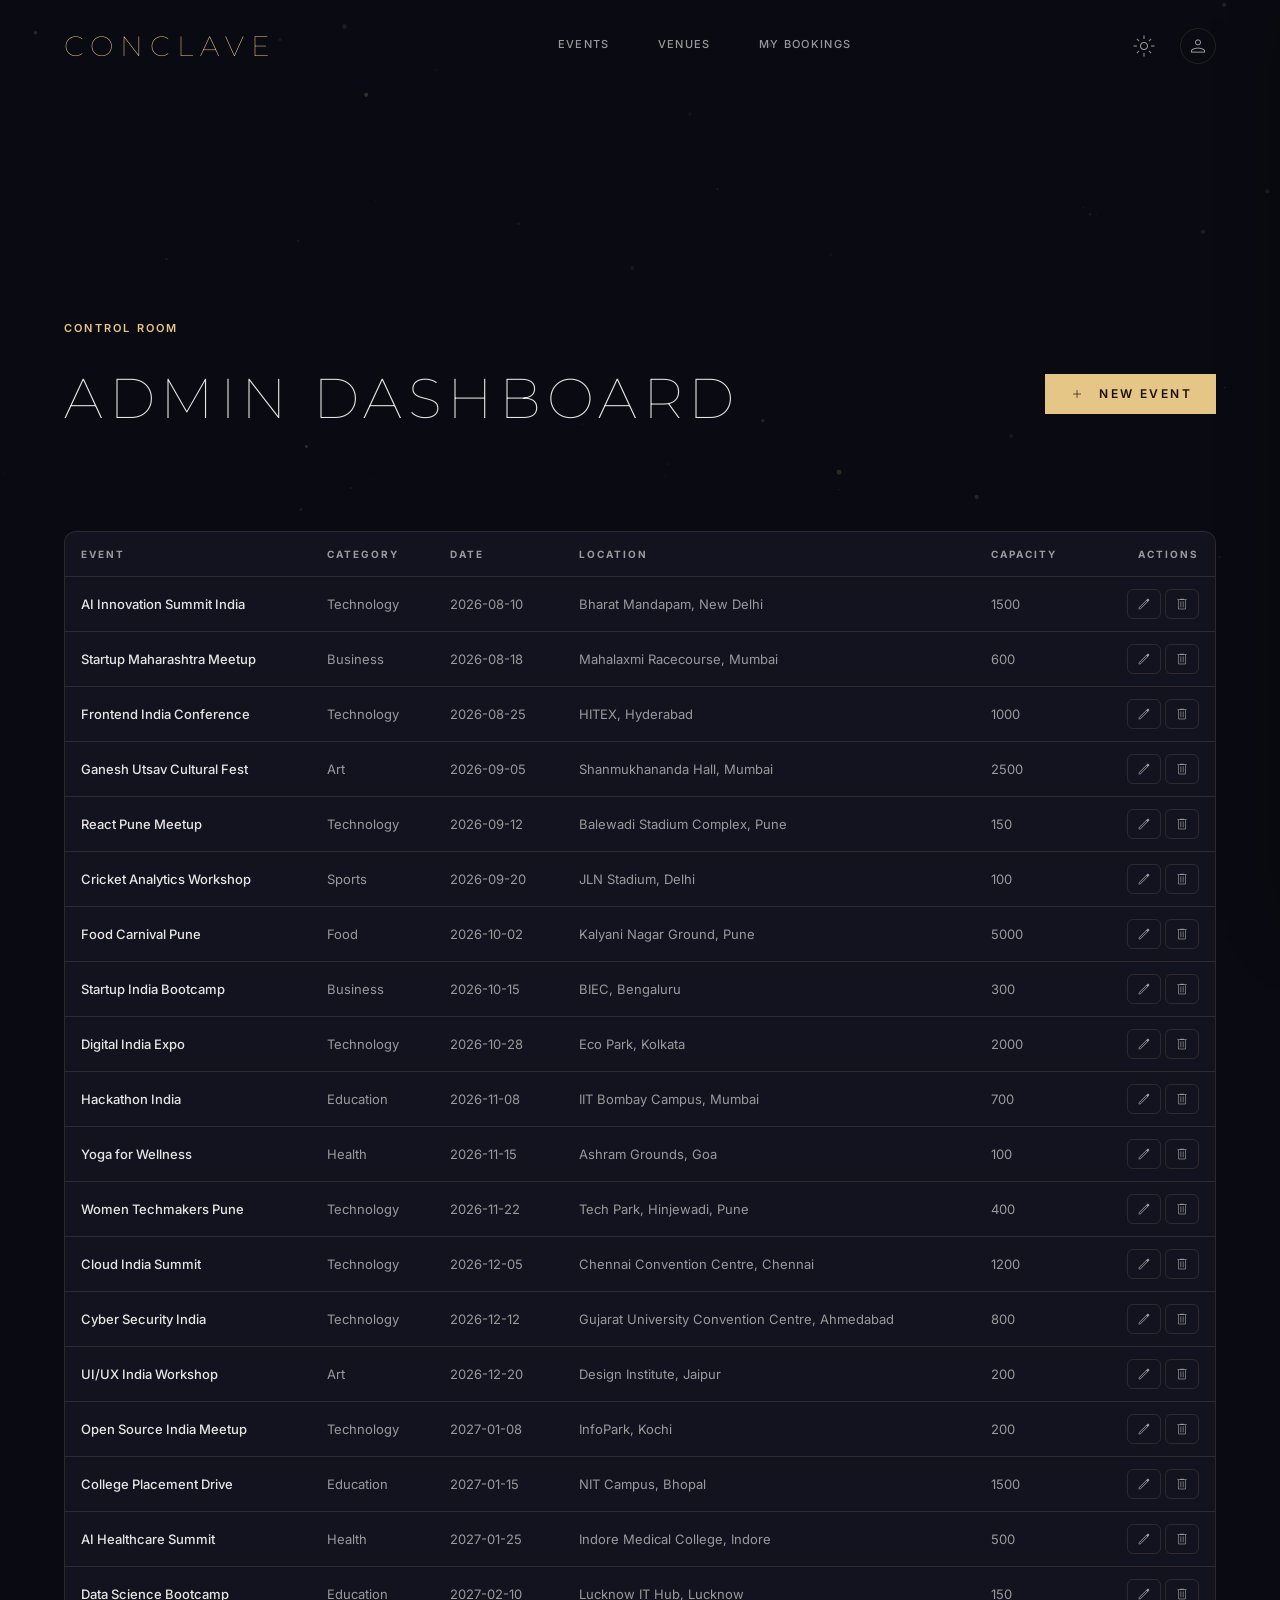
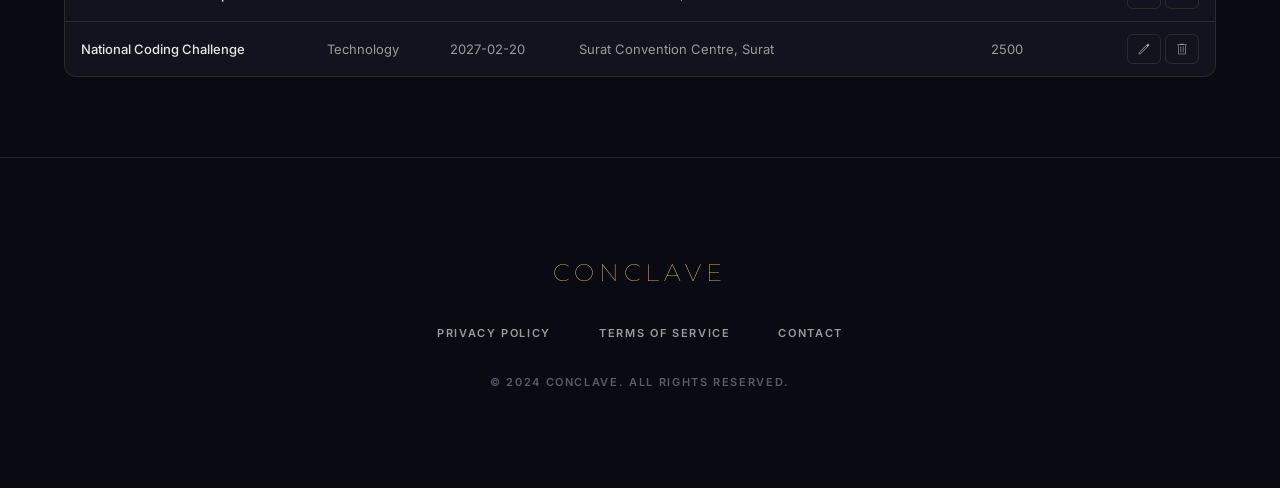
==== admin.html @ d0a2e6f7 "feat: Light theme redesign, bug fixes, and cinematic page transitions" ====
<!DOCTYPE html>
<html lang="en">
<head>
    <meta charset="utf-8"/>
    <meta content="width=device-width, initial-scale=1.0" name="viewport"/>
    <title>Admin Dashboard | Conclave</title>
    <meta name="description" content="Manage events on the Conclave platform."/>
    <link rel="stylesheet" href="css/styles.css?v=2">
    <link href="https://fonts.googleapis.com/css2?family=Montserrat:wght@100;200;300;400;500;600;700&family=Inter:wght@300;400;500;600&display=swap" rel="stylesheet"/>
    <link href="https://fonts.googleapis.com/css2?family=Material+Symbols+Outlined:wght,FILL@100..700,0..1&display=swap" rel="stylesheet"/>

    <!-- ═══ Anti-Flash Theme Script ═══ -->
    <script>
        (function() {
            var theme = localStorage.getItem('conclave_theme') || 'dark';
            document.documentElement.setAttribute('data-theme', theme);
        })();
    </script>
    <script src="js/page-transition.js"></script>
    <style>
        .admin-table-wrap {
            overflow-x: auto;
            border: 1px solid var(--border-subtle);
            border-radius: 12px;
            background: var(--bg-surface);
            backdrop-filter: blur(20px);
        }
        .admin-table {
            width: 100%;
            border-collapse: collapse;
            font-family: var(--font-body);
            font-size: 13px;
        }
        .admin-table th {
            text-align: left;
            padding: 14px 16px;
            font-size: 10px;
            letter-spacing: 2px;
            text-transform: uppercase;
            color: var(--text-secondary);
            border-bottom: 1px solid var(--border-subtle);
            white-space: nowrap;
        }
        .admin-table td {
            padding: 12px 16px;
            border-bottom: 1px solid var(--border-subtle);
            color: var(--text-secondary);
            vertical-align: middle;
        }
        .admin-table tr:last-child td { border-bottom: none; }
        .admin-table tr:hover td { background: var(--bg-surface-raised); }
        .admin-table .title-cell {
            font-weight: 500;
            color: var(--text-primary);
        }
        .admin-action-btn {
            background: none;
            border: 1px solid var(--border-subtle);
            color: var(--text-secondary);
            padding: 6px 8px;
            border-radius: 6px;
            cursor: pointer;
            transition: all 0.2s;
            display: inline-flex;
            align-items: center;
            justify-content: center;
        }
        .admin-action-btn:hover {
            border-color: var(--gold);
            color: var(--gold);
        }
        .admin-action-btn.delete:hover {
            border-color: #ef4444;
            color: #ef4444;
        }
        .admin-action-btn .material-symbols-outlined { font-size: 16px; }

        /* Modal */
        .modal-overlay {
            position: fixed;
            inset: 0;
            background: rgba(10,10,18,0.8);
            backdrop-filter: blur(8px);
            z-index: 9999;
            display: flex;
            align-items: center;
            justify-content: center;
            opacity: 0;
            pointer-events: none;
            transition: opacity 0.3s;
        }
        .modal-overlay.open {
            opacity: 1;
            pointer-events: auto;
        }
        .modal-box {
            background: var(--bg-surface);
            border: 1px solid var(--border-subtle);
            border-radius: 16px;
            padding: 32px;
            width: 520px;
            max-width: calc(100vw - 48px);
            max-height: calc(100vh - 80px);
            overflow-y: auto;
            transform: translateY(20px);
            transition: transform 0.3s cubic-bezier(0.16, 1, 0.3, 1);
        }
        .modal-overlay.open .modal-box {
            transform: translateY(0);
        }
        .modal-title {
            font-family: var(--font-display);
            font-size: 24px;
            font-weight: 300;
            color: var(--text-primary);
            margin-bottom: 24px;
        }
        .modal-actions {
            display: flex;
            gap: 12px;
            justify-content: flex-end;
            margin-top: 24px;
        }
        .btn-cancel {
            font-family: var(--font-body);
            font-size: 13px;
            letter-spacing: 1px;
            text-transform: uppercase;
            padding: 12px 24px;
            border-radius: 999px;
            border: 1px solid var(--border-subtle);
            background: transparent;
            color: var(--text-secondary);
            cursor: pointer;
            transition: all 0.3s;
        }
        .btn-cancel:hover { border-color: var(--gold); color: var(--text-primary); }
        .btn-danger {
            font-family: var(--font-body);
            font-size: 13px;
            letter-spacing: 1px;
            text-transform: uppercase;
            padding: 12px 24px;
            border-radius: 999px;
            border: none;
            background: rgba(239,68,68,0.2);
            color: #ef4444;
            cursor: pointer;
            transition: all 0.3s;
        }
        .btn-danger:hover { background: rgba(239,68,68,0.35); }

        .validation-error {
            color: #ef4444;
            font-size: 11px;
            margin-top: 4px;
            display: none;
        }
        .form-input.error {
            border-color: #ef4444 !important;
        }

        @media (max-width: 768px) {
            .admin-table th:nth-child(3),
            .admin-table td:nth-child(3),
            .admin-table th:nth-child(4),
            .admin-table td:nth-child(4) { display: none; }
        }
    </style>
</head>
<body>

    <!-- Particle Background -->
    <canvas id="particle-canvas"></canvas>

    <!-- ═══ Navigation ═══ -->
    <nav class="nav scrolled">
        <div class="nav-inner">
            <a href="index.html" class="nav-brand">CONCLAVE</a>
            <div class="nav-links">
                <a class="nav-link" href="pages/events.html">Events</a>
                <a class="nav-link" href="pages/venues.html">Venues</a>
                <a class="nav-link" href="pages/bookings.html">My Bookings</a>
            </div>
            <div class="nav-actions">
                <button class="nav-icon-btn theme-toggle" id="theme-toggle" aria-label="Toggle theme">
                    <span class="material-symbols-outlined" id="theme-icon">light_mode</span>
                </button>
                <a href="pages/bookings.html" class="nav-avatar" style="display: flex; align-items: center; justify-content: center; color: var(--text-secondary); text-decoration: none;">
                    <span class="material-symbols-outlined" style="font-size: 24px;">person</span>
                </a>
            </div>
        </div>
    </nav>

    <!-- ═══ Mobile Menu ═══ -->
    <div class="mobile-menu" id="mobile-menu">
        <a class="mobile-menu-link" href="pages/events.html">Events</a>
        <a class="mobile-menu-link" href="pages/venues.html">Venues</a>
        <a class="mobile-menu-link" href="pages/bookings.html">My Bookings</a>
        <button class="mobile-menu-close material-symbols-outlined" id="mobile-menu-close">close</button>
    </div>

    <!-- ═══ Main Content ═══ -->
    <main class="container" style="padding-top:160px;padding-bottom:80px;">

        <header class="page-header reveal">
            <div style="display:flex;align-items:center;justify-content:space-between;flex-wrap:wrap;gap:16px;">
                <div>
                    <span class="section-label" style="display:block;">Control Room</span>
                    <h1 class="section-title">Admin Dashboard</h1>
                </div>
                <button class="btn-primary" id="add-event-btn" style="width:auto;padding:12px 24px;">
                    <span class="material-symbols-outlined" style="font-size:16px;margin-right:6px;">add</span> New Event
                </button>
            </div>
        </header>

        <!-- Events Table -->
        <div class="admin-table-wrap reveal" style="margin-top:40px;">
            <table class="admin-table">
                <thead>
                    <tr>
                        <th>Event</th>
                        <th>Category</th>
                        <th>Date</th>
                        <th>Location</th>
                        <th>Capacity</th>
                        <th style="text-align:right;">Actions</th>
                    </tr>
                </thead>
                <tbody id="admin-table-body">
                    <!-- Rows injected by JS -->
                </tbody>
            </table>
        </div>
    </main>

    <!-- ═══ Event Form Modal ═══ -->
    <div class="modal-overlay" id="event-modal">
        <div class="modal-box">
            <h2 class="modal-title" id="modal-title">Create Event</h2>
            <form id="event-form">
                <input type="hidden" id="form-event-id"/>
                <div class="form-group">
                    <label class="form-label">Event Title *</label>
                    <input type="text" class="form-input" id="form-title" placeholder="e.g. Frontend Bootcamp" required/>
                    <div class="validation-error" id="err-title">Event title is required.</div>
                </div>
                <div class="form-group">
                    <label class="form-label">Description</label>
                    <textarea class="form-input" id="form-description" rows="3" placeholder="Brief description..." style="resize:vertical;"></textarea>
                </div>
                <div class="form-group">
                    <label class="form-label" style="display:flex; justify-content:space-between; align-items:center; margin-bottom: 8px;">
                        The Itinerary
                        <button type="button" id="add-itinerary-btn" style="background:none; border:none; color:var(--gold); font-size:12px; cursor:pointer; display:flex; align-items:center;">
                            <span class="material-symbols-outlined" style="font-size:14px; margin-right:4px;">add</span> Add Item
                        </button>
                    </label>
                    <div id="itinerary-items-container" style="display:flex; flex-direction:column; gap:12px;">
                        <!-- Items injected here by JS -->
                    </div>
                </div>
                <div style="display:grid;grid-template-columns:1fr 1fr;gap:16px;">
                    <div class="form-group">
                        <label class="form-label">Category *</label>
                        <select class="form-input" id="form-category" required>
                            <option value="">Select...</option>
                            <option value="cat_tech">Technology</option>
                            <option value="cat_music">Music</option>
                            <option value="cat_sports">Sports</option>
                            <option value="cat_art">Art</option>
                            <option value="cat_business">Business</option>
                            <option value="cat_food">Food</option>
                            <option value="cat_health">Health</option>
                            <option value="cat_edu">Education</option>
                        </select>
                        <div class="validation-error" id="err-category">Category is required.</div>
                    </div>
                    <div class="form-group">
                        <label class="form-label">Date *</label>
                        <input type="date" class="form-input" id="form-date" required/>
                        <div class="validation-error" id="err-date">A valid date is required.</div>
                    </div>
                </div>
                <div style="display:grid;grid-template-columns:1fr 1fr;gap:16px;">
                    <div class="form-group">
                        <label class="form-label">Time</label>
                        <input type="time" class="form-input" id="form-time"/>
                    </div>
                    <div class="form-group">
                        <label class="form-label">Max Attendees *</label>
                        <input type="number" class="form-input" id="form-capacity" min="1" placeholder="100" required/>
                        <div class="validation-error" id="err-capacity">Must be a positive number.</div>
                    </div>
                </div>
                <div class="form-group">
                    <label class="form-label">Venue / Location *</label>
                    <input type="text" class="form-input" id="form-location" placeholder="e.g. Community Hall" required/>
                    <div class="validation-error" id="err-location">Location is required.</div>
                </div>
                <div style="display:grid;grid-template-columns:1fr 1fr 1fr;gap:16px;margin-bottom:24px;">
                    <div class="form-group" style="margin-bottom:0;">
                        <label class="form-label">Price (e.g. $100)</label>
                        <input type="text" class="form-input" id="form-price" placeholder="Free"/>
                    </div>
                    <div class="form-group" style="margin-bottom:0;">
                        <label class="form-label">Duration</label>
                        <input type="text" class="form-input" id="form-duration" placeholder="e.g. 2 Hours"/>
                    </div>
                    <div class="form-group" style="margin-bottom:0;">
                        <label class="form-label">Difficulty</label>
                        <select class="form-input" id="form-difficulty">
                            <option value="All Levels">All Levels</option>
                            <option value="Beginner">Beginner</option>
                            <option value="Intermediate">Intermediate</option>
                            <option value="Expert">Expert</option>
                        </select>
                    </div>
                </div>
                <div class="form-group">
                    <label class="form-label">Banner Image</label>
                    <div id="image-upload-zone" style="border: 2px dashed var(--border-subtle); border-radius: 12px; padding: 24px; text-align: center; margin-bottom: 12px; cursor: pointer; transition: all 0.3s; background: var(--bg-surface-high);">
                        <span class="material-symbols-outlined" style="font-size: 32px; color: var(--text-secondary); margin-bottom: 8px;">cloud_upload</span>
                        <div style="font-size: 13px; color: var(--text-secondary);">Click to upload or drag and drop</div>
                        <div style="font-size: 11px; color: var(--text-muted); margin-top: 4px;">PNG, JPG up to 5MB</div>
                        <input type="file" id="form-image-file" accept="image/*" style="display: none;" />
                    </div>
                    <div id="image-preview-container" style="display: none; margin-bottom: 12px; position: relative; border-radius: 12px; overflow: hidden; border: 1px solid var(--border-subtle);">
                        <img id="image-preview" src="" style="width: 100%; height: 160px; object-fit: cover; display: block;" />
                        <button type="button" id="remove-image-btn" class="material-symbols-outlined" style="position: absolute; top: 8px; right: 8px; background: var(--glass-bg-heavy); color: var(--text-primary); border: none; border-radius: 50%; padding: 4px; cursor: pointer; font-size: 18px;">close</button>
                    </div>
                    <div style="text-align: center; font-size: 12px; color: var(--text-secondary); margin-bottom: 12px;">OR</div>
                    <input type="url" class="form-input" id="form-image" placeholder="Image URL (https://...)"/>
                    <input type="hidden" id="form-image-data" />
                </div>
                <div class="modal-actions">
                    <button type="button" class="btn-cancel" id="modal-cancel">Cancel</button>
                    <button type="submit" class="btn-primary" style="width:auto;padding:12px 24px;" id="modal-submit">Create Event</button>
                </div>
            </form>
        </div>
    </div>

    <!-- ═══ Delete Confirm Modal ═══ -->
    <div class="modal-overlay" id="delete-modal">
        <div class="modal-box" style="max-width:400px;text-align:center;">
            <span class="material-symbols-outlined" style="font-size:48px;color:#ef4444;margin-bottom:16px;">warning</span>
            <h2 class="modal-title" style="margin-bottom:12px;">Delete Event?</h2>
            <p style="font-family:var(--font-body);font-size:14px;color:var(--text-secondary);margin-bottom:24px;">This action cannot be undone. The event will be permanently removed.</p>
            <div class="modal-actions" style="justify-content:center;">
                <button class="btn-cancel" id="delete-cancel">Cancel</button>
                <button class="btn-danger" id="delete-confirm">Delete</button>
            </div>
        </div>
    </div>

    <!-- ═══ Footer ═══ -->
    <footer class="footer">
        <div class="footer-brand">Conclave</div>
        <div class="footer-links">
            <a class="footer-link" href="#">Privacy Policy</a>
            <a class="footer-link" href="#">Terms of Service</a>
            <a class="footer-link" href="#">Contact</a>
        </div>
        <p class="footer-copy">© 2024 Conclave. All rights reserved.</p>
    </footer>

    <!-- ═══ Scripts ═══ -->
    <script type="module" src="js/data/events.js"></script>
    <script src="js/animations.js"></script>
    <script src="js/toast.js"></script>
    <script src="js/app.js"></script>
    <script src="js/sidebar.js"></script>

    <script>
        document.addEventListener('DOMContentLoaded', () => {
            const tbody = document.getElementById('admin-table-body');
            const modal = document.getElementById('event-modal');
            const deleteModal = document.getElementById('delete-modal');
            const form = document.getElementById('event-form');
            const addBtn = document.getElementById('add-event-btn');
            const cancelBtn = document.getElementById('modal-cancel');
            const submitBtn = document.getElementById('modal-submit');
            const modalTitle = document.getElementById('modal-title');

            // --- Image Upload Logic ---
            const dropZone = document.getElementById('image-upload-zone');
            const fileInput = document.getElementById('form-image-file');
            const previewContainer = document.getElementById('image-preview-container');
            const previewImage = document.getElementById('image-preview');
            const removeBtn = document.getElementById('remove-image-btn');
            const urlInput = document.getElementById('form-image');
            const imageDataInput = document.getElementById('form-image-data');

            function handleFile(file) {
                if (file && file.type.startsWith('image/')) {
                    if (file.size > 5 * 1024 * 1024) {
                        showToast('File size must be under 5MB.', 'error');
                        return;
                    }
                    const reader = new FileReader();
                    reader.onload = (e) => {
                        imageDataInput.value = e.target.result;
                        previewImage.src = e.target.result;
                        dropZone.style.display = 'none';
                        previewContainer.style.display = 'block';
                        urlInput.value = '';
                    };
                    reader.readAsDataURL(file);
                } else {
                    showToast('Please upload a valid image file.', 'error');
                }
            }

            dropZone.addEventListener('click', () => fileInput.click());
            fileInput.addEventListener('change', (e) => handleFile(e.target.files[0]));
            dropZone.addEventListener('dragover', (e) => {
                e.preventDefault();
                dropZone.style.borderColor = 'var(--gold)';
                dropZone.style.background = 'rgba(230,198,135,0.1)';
            });
            function resetDropZoneStyles() {
                dropZone.style.borderColor = 'var(--border-subtle)';
                dropZone.style.background = 'var(--bg-surface-high)';
            }
            dropZone.addEventListener('dragleave', () => {
                resetDropZoneStyles();
            });
            dropZone.addEventListener('drop', (e) => {
                e.preventDefault();
                resetDropZoneStyles();
                if (e.dataTransfer.files && e.dataTransfer.files.length > 0) {
                    handleFile(e.dataTransfer.files[0]);
                }
            });
            removeBtn.addEventListener('click', () => {
                fileInput.value = '';
                imageDataInput.value = '';
                previewImage.src = '';
                previewContainer.style.display = 'none';
                dropZone.style.display = 'block';
            });
            urlInput.addEventListener('input', () => {
                if (urlInput.value.trim() !== '') {
                    removeBtn.click();
                }
            });

            // Load custom events from localStorage
            function getCustomEvents() {
                return JSON.parse(localStorage.getItem('conclave_custom_events') || '[]');
            }
            function saveCustomEvents(events) {
                localStorage.setItem('conclave_custom_events', JSON.stringify(events));
            }

            // Get all events (built-in + custom)
            function getAllEvents() {
                const builtIn = (window.CONCLAVE_EVENTS || []).map(e => ({ ...e, builtIn: true }));
                const custom = getCustomEvents().map(e => ({ ...e, builtIn: false }));
                return [...builtIn, ...custom];
            }

            // Render table
            function renderTable() {
                const events = getAllEvents();
                tbody.innerHTML = '';
                events.forEach(evt => {
                    const tr = document.createElement('tr');
                    tr.innerHTML = `
                        <td class="title-cell">${evt.title}</td>
                        <td>${evt.categoryName || evt.category}</td>
                        <td>${evt.date}</td>
                        <td>${evt.location}</td>
                        <td>${evt.maxAttendees || 'N/A'}</td>
                        <td style="text-align:right;white-space:nowrap;">
                            <button class="admin-action-btn edit-btn" data-id="${evt.id}" ${evt.builtIn ? 'disabled title="Built-in events cannot be edited"' : ''}>
                                <span class="material-symbols-outlined">edit</span>
                            </button>
                            <button class="admin-action-btn delete delete-btn" data-id="${evt.id}" ${evt.builtIn ? 'disabled title="Built-in events cannot be deleted"' : ''}>
                                <span class="material-symbols-outlined">delete</span>
                            </button>
                        </td>
                    `;
                    tbody.appendChild(tr);
                });

                document.querySelectorAll('.edit-btn:not([disabled])').forEach(btn => {
                    btn.addEventListener('click', () => openEditModal(btn.dataset.id));
                });
                document.querySelectorAll('.delete-btn:not([disabled])').forEach(btn => {
                    btn.addEventListener('click', () => openDeleteModal(btn.dataset.id));
                });
            }

            function openModal() { modal.classList.add('open'); }
            function closeModal() { modal.classList.remove('open'); clearValidation(); }
            function openDeleteModalUI() { deleteModal.classList.add('open'); }
            function closeDeleteModal() { deleteModal.classList.remove('open'); }

            // --- Dynamic Itinerary Logic ---
            const itineraryContainer = document.getElementById('itinerary-items-container');
            const addItineraryBtn = document.getElementById('add-itinerary-btn');

            let draggedItem = null;

            function updateItineraryNumbers() {
                const blocks = itineraryContainer.querySelectorAll('.itinerary-input-block');
                blocks.forEach((block, index) => {
                    const numDisplay = block.querySelector('.itinerary-num-display');
                    if (numDisplay) {
                        numDisplay.textContent = String(index + 1).padStart(2, '0');
                    }
                });
            }

            function addItineraryItem(num = '', title = '', desc = '') {
                const div = document.createElement('div');
                div.className = 'itinerary-input-block';
                div.draggable = true;
                div.style.background = 'var(--bg-surface)';
                div.style.border = '1px solid var(--border-subtle)';
                div.style.padding = '12px';
                div.style.borderRadius = '8px';
                div.style.display = 'grid';
                div.style.gap = '8px';
                div.style.position = 'relative';
                div.style.cursor = 'grab';

                div.innerHTML = `
                    <button type="button" class="remove-itinerary-btn material-symbols-outlined" style="position:absolute; top:8px; right:8px; background:none; border:none; color:var(--text-secondary); cursor:pointer; font-size:18px; z-index: 10;">close</button>
                    <div style="display:grid; grid-template-columns: 24px 30px 1fr; gap:8px; align-items:center;">
                        <span class="material-symbols-outlined drag-handle" style="color:var(--text-secondary); font-size: 20px;">drag_indicator</span>
                        <div class="itinerary-num-display" style="font-weight:600; font-size:16px; color:var(--gold); text-align:center;">${num}</div>
                        <input type="text" class="form-input itinerary-title-input" placeholder="Heading (e.g. The Masterclass)" value="${title}" style="padding:8px;" />
                    </div>
                    <textarea class="form-input itinerary-desc-input" rows="2" placeholder="Description..." style="resize:vertical; padding:8px; margin-top:4px;">${desc}</textarea>
                `;

                div.querySelector('.remove-itinerary-btn').addEventListener('click', () => {
                    div.remove();
                    updateItineraryNumbers();
                });

                div.addEventListener('dragstart', (e) => {
                    draggedItem = div;
                    e.dataTransfer.effectAllowed = 'move';
                    div.style.opacity = '0.5';
                });
                div.addEventListener('dragend', () => {
                    draggedItem = null;
                    div.style.opacity = '1';
                });
                div.addEventListener('dragover', (e) => {
                    e.preventDefault();
                    e.dataTransfer.dropEffect = 'move';
                });
                div.addEventListener('drop', (e) => {
                    e.preventDefault();
                    if (draggedItem && draggedItem !== div) {
                        const allItems = Array.from(itineraryContainer.querySelectorAll('.itinerary-input-block'));
                        const draggedIndex = allItems.indexOf(draggedItem);
                        const dropIndex = allItems.indexOf(div);
                        
                        if (draggedIndex < dropIndex) {
                            div.after(draggedItem);
                        } else {
                            div.before(draggedItem);
                        }
                        updateItineraryNumbers();
                    }
                });

                itineraryContainer.appendChild(div);
                updateItineraryNumbers();
            }

            addItineraryBtn.addEventListener('click', () => addItineraryItem());

            addBtn.addEventListener('click', () => {
                form.reset();
                document.getElementById('form-event-id').value = '';
                removeBtn.click();
                itineraryContainer.innerHTML = '';
                addItineraryItem('01', '', '');
                modalTitle.textContent = 'Create Event';
                submitBtn.textContent = 'Create Event';
                openModal();
            });

            cancelBtn.addEventListener('click', closeModal);
            modal.addEventListener('click', (e) => { if (e.target === modal) closeModal(); });
            document.getElementById('delete-cancel').addEventListener('click', closeDeleteModal);
            deleteModal.addEventListener('click', (e) => { if (e.target === deleteModal) closeDeleteModal(); });

            function openEditModal(id) {
                const events = getCustomEvents();
                const evt = events.find(e => e.id === id);
                if (!evt) return;

                document.getElementById('form-event-id').value = evt.id;
                document.getElementById('form-title').value = evt.title;
                document.getElementById('form-description').value = evt.description || '';
                
                itineraryContainer.innerHTML = '';
                if (Array.isArray(evt.itinerary) && evt.itinerary.length > 0) {
                    evt.itinerary.forEach(item => {
                        addItineraryItem(item.num, item.title, item.desc);
                    });
                } else {
                    addItineraryItem('01', '', '');
                }

                document.getElementById('form-category').value = evt.category;
                document.getElementById('form-date').value = evt.date;
                document.getElementById('form-time').value = evt.time || '';
                document.getElementById('form-capacity').value = evt.maxAttendees || '';
                document.getElementById('form-location').value = evt.location;
                document.getElementById('form-price').value = evt.price !== 'Free' ? evt.price : '';
                document.getElementById('form-duration').value = evt.duration || '';
                document.getElementById('form-difficulty').value = evt.difficulty || 'All Levels';
                
                removeBtn.click();
                if (evt.image && evt.image.startsWith('data:image')) {
                    imageDataInput.value = evt.image;
                    previewImage.src = evt.image;
                    dropZone.style.display = 'none';
                    previewContainer.style.display = 'block';
                } else {
                    document.getElementById('form-image').value = evt.image || '';
                }

                modalTitle.textContent = 'Edit Event';
                submitBtn.textContent = 'Save Changes';
                openModal();
            }

            let deleteTargetId = null;
            function openDeleteModal(id) {
                deleteTargetId = id;
                openDeleteModalUI();
            }
            document.getElementById('delete-confirm').addEventListener('click', () => {
                if (!deleteTargetId) return;
                let events = getCustomEvents();
                events = events.filter(e => e.id !== deleteTargetId);
                saveCustomEvents(events);
                renderTable();
                closeDeleteModal();
                showToast('Event deleted successfully.', 'success');
                deleteTargetId = null;
            });

            function clearValidation() {
                document.querySelectorAll('.validation-error').forEach(el => el.style.display = 'none');
                document.querySelectorAll('.form-input.error').forEach(el => el.classList.remove('error'));
            }

            function validate() {
                clearValidation();
                let valid = true;

                const title = document.getElementById('form-title');
                const category = document.getElementById('form-category');
                const date = document.getElementById('form-date');
                const capacity = document.getElementById('form-capacity');
                const location = document.getElementById('form-location');

                if (!title.value.trim()) {
                    title.classList.add('error');
                    document.getElementById('err-title').style.display = 'block';
                    valid = false;
                }
                if (!category.value) {
                    category.classList.add('error');
                    document.getElementById('err-category').style.display = 'block';
                    valid = false;
                }
                if (!date.value) {
                    date.classList.add('error');
                    document.getElementById('err-date').style.display = 'block';
                    valid = false;
                }
                if (!capacity.value || parseInt(capacity.value) < 1) {
                    capacity.classList.add('error');
                    document.getElementById('err-capacity').style.display = 'block';
                    valid = false;
                }
                if (!location.value.trim()) {
                    location.classList.add('error');
                    document.getElementById('err-location').style.display = 'block';
                    valid = false;
                }

                return valid;
            }

            form.addEventListener('submit', (e) => {
                e.preventDefault();
                if (!validate()) return;

                const eventId = document.getElementById('form-event-id').value;
                
                let itineraryArray = [];
                const itineraryBlocks = document.querySelectorAll('.itinerary-input-block');
                itineraryBlocks.forEach((block, idx) => {
                    let num = block.querySelector('.itinerary-num-display').textContent.trim();
                    let title = block.querySelector('.itinerary-title-input').value.trim();
                    let desc = block.querySelector('.itinerary-desc-input').value.trim();
                    if (title || desc) {
                        if (!num) num = String(idx + 1).padStart(2, '0');
                        itineraryArray.push({ num, title, desc });
                    }
                });

                const eventData = {
                    id: eventId || 'custom_' + Date.now(),
                    title: document.getElementById('form-title').value.trim(),
                    description: document.getElementById('form-description').value.trim(),
                    itinerary: itineraryArray,
                    category: document.getElementById('form-category').value,
                    categoryName: document.getElementById('form-category').options[document.getElementById('form-category').selectedIndex].text,
                    date: document.getElementById('form-date').value,
                    time: document.getElementById('form-time').value || '12:00 PM',
                    maxAttendees: parseInt(document.getElementById('form-capacity').value),
                    attendees: 0,
                    location: document.getElementById('form-location').value.trim(),
                    price: document.getElementById('form-price').value.trim() || 'Free',
                    duration: document.getElementById('form-duration').value.trim() || 'TBD',
                    difficulty: document.getElementById('form-difficulty').value || 'All Levels',
                    image: document.getElementById('form-image-data').value || document.getElementById('form-image').value.trim() || ''
                };

                let events = getCustomEvents();

                if (eventId) {
                    const idx = events.findIndex(e => e.id === eventId);
                    if (idx !== -1) {
                        events[idx] = eventData;
                    }
                    showToast('Event updated successfully.', 'success');
                } else {
                    events.push(eventData);
                    showToast('Event created successfully!', 'success');
                }

                saveCustomEvents(events);
                renderTable();
                closeModal();
            });

            renderTable();
        });
    </script>
</body>
</html>
---- css/styles.css ----
/* ============================================================
   CONCLAVE — Immersive Event Platform
   Complete Vanilla CSS Design System
   ============================================================ */

/* ── CSS Custom Properties ─────────────────────────────────── */
:root {
    /* Core Palette - Dark (Default) */
    --bg-void: #0a0a12;
    --bg-deep: #0e0e1a;
    --bg-surface: #131320;
    --bg-surface-raised: #1a1a2e;
    --bg-surface-high: #22223a;
    --bg-card: #16162a;

    /* Accent Colors */
    --gold: #E6C687;
    --gold-dim: #c9a85e;
    --gold-glow: rgba(230, 198, 135, 0.15);
    --gold-subtle: rgba(230, 198, 135, 0.08);
    --violet: #7B68EE;
    --violet-dim: #5a4cc7;
    --cyan: #00d4ff;
    --cyan-dim: #00a8cc;
    --nebula: #4a1a6b;
    --aurora-green: #00ff88;
    --aurora-pink: #ff0080;

    /* Text Colors */
    --text-primary: #e8e6e3;
    --text-secondary: #9a9a9a;
    --text-muted: #5a5a6a;
    --text-gold: #E6C687;
    --text-on-gold: #1a1000;

    /* Borders & Outlines */
    --border-subtle: rgba(230, 198, 135, 0.12);
    --border-medium: rgba(230, 198, 135, 0.25);
    --border-hover: rgba(230, 198, 135, 0.5);
    --glass-border: rgba(255, 255, 255, 0.06);

    /* Glass Effects */
    --glass-bg: rgba(19, 19, 32, 0.7);
    --glass-bg-heavy: rgba(10, 10, 18, 0.85);
    --glass-blur: 20px;

    /* Shadows */
    --shadow-card: 0 8px 32px rgba(0, 0, 0, 0.5);
    --shadow-float: 0 20px 60px rgba(0, 0, 0, 0.6);
    --shadow-glow-gold: 0 0 40px rgba(230, 198, 135, 0.15);
    --shadow-glow-violet: 0 0 40px rgba(123, 104, 238, 0.15);

    /* Toast/Notification colors (theme-aware) */
    --success-glow: var(--gold-glow);
    --success-border: var(--border-hover);
    --error-glow: rgba(239, 68, 68, 0.15);
    --error-border: rgba(239, 68, 68, 0.3);
    --info-glow: rgba(123, 104, 238, 0.15);
    --info-border: rgba(123, 104, 238, 0.3);

    /* Typography */
    --font-display: 'Montserrat', sans-serif;
    --font-body: 'Inter', sans-serif;

    /* Spacing */
    --space-xs: 4px;
    --space-sm: 8px;
    --space-md: 16px;
    --space-lg: 24px;
    --space-xl: 32px;
    --space-2xl: 48px;
    --space-3xl: 64px;
    --space-4xl: 96px;
    --space-5xl: 128px;

    /* Border Radius */
    --radius-sm: 4px;
    --radius-md: 8px;
    --radius-lg: 12px;
    --radius-xl: 16px;
    --radius-2xl: 24px;
    --radius-full: 9999px;

    /* Transitions */
    --ease-out-expo: cubic-bezier(0.16, 1, 0.3, 1);
    --ease-spring: cubic-bezier(0.175, 0.885, 0.32, 1.275);
    --transition-fast: 0.2s ease;
    --transition-normal: 0.4s var(--ease-out-expo);
    --transition-slow: 0.8s var(--ease-out-expo);
    --transition-cinematic: 1.2s var(--ease-out-expo);

    /* Z-Index Scale */
    --z-bg: -1;
    --z-content: 1;
    --z-sticky: 10;
    --z-nav: 50;
    --z-modal: 100;
    --z-loader: 200;

    /* Theme Transition */
    --theme-transition: background 0.4s var(--ease-out-expo), color 0.4s var(--ease-out-expo), border-color 0.4s var(--ease-out-expo), box-shadow 0.4s var(--ease-out-expo);
}

/* ── Light Theme: "Champagne Dawn" ─────────────────────────── */
[data-theme="light"] {
    /* Core Palette - Premium Cashmere & Taupe */
    --bg-void: #D6D0C4;
    --bg-deep: #CAC4B6;
    --bg-surface: #BEB7A9;
    --bg-surface-raised: #B4ACA0;
    --bg-surface-high: #A69E92;
    --bg-card: #EAE5DB;

    /* Accent Colors - Burnished Gold & Jewel Tones */
    --gold: #9C7014;
    --gold-dim: #7A570F;
    --gold-glow: rgba(156, 112, 20, 0.25);
    --gold-subtle: rgba(156, 112, 20, 0.15);
    --violet: #5A4BBD;
    --violet-dim: #453896;
    --cyan: #007B9E;
    --cyan-dim: #005F7A;
    --nebula: #7A4B91;
    --aurora-green: #008B4B;
    --aurora-pink: #A82469;

    /* Text Colors - Deep Espresso (No pure black) */
    --text-primary: #26231E;
    --text-secondary: #4A463F;
    --text-muted: #6B655D;
    --text-gold: #9C7014;
    --text-on-gold: #FDFBF7;

    /* Borders & Outlines - Burnished warmth */
    --border-subtle: rgba(156, 112, 20, 0.20);
    --border-medium: rgba(156, 112, 20, 0.45);
    --border-hover: rgba(156, 112, 20, 0.85);
    --glass-border: rgba(156, 112, 20, 0.25);

    /* Glass Effects - Translucent Cashmere */
    --glass-bg: rgba(234, 229, 219, 0.65);
    --glass-bg-heavy: rgba(234, 229, 219, 0.88);
    --glass-blur: 24px;

    /* Shadows - Deep, soft, expensive */
    --shadow-card: 0 12px 40px rgba(42, 39, 35, 0.12);
    --shadow-float: 0 24px 64px rgba(42, 39, 35, 0.18);
    --shadow-glow-gold: 0 0 50px rgba(156, 112, 20, 0.35);
    --shadow-glow-violet: 0 0 50px rgba(90, 75, 189, 0.25);

    /* Particle colors for Three.js - darker gold for visibility */
    --particle-bg: #EAE5DB;
    --particle-color: 156, 112, 20;
    --particle-ambient-color: 156, 112, 20;
}

/* Dark theme explicit (for clarity) */
[data-theme="dark"] {
    --particle-bg: #0a0a12;
    --particle-color: 230, 198, 135;
    --particle-ambient-color: 230, 198, 135;
}

/* Global theme transition */
html {
    transition: var(--theme-transition);
}

body {
    transition: var(--theme-transition);
}

/* ── Reset & Base ──────────────────────────────────────────── */
*,
*::before,
*::after {
    margin: 0;
    padding: 0;
    box-sizing: border-box;
}

html {
    scroll-behavior: smooth;
    -webkit-font-smoothing: antialiased;
    -moz-osx-font-smoothing: grayscale;
    overflow-x: hidden;
}

body {
    font-family: var(--font-body);
    font-size: 14px;
    line-height: 1.6;
    color: var(--text-primary);
    background-color: var(--bg-void);
    overflow-x: hidden;
    min-height: 100vh;
}

a {
    color: inherit;
    text-decoration: none;
}

button {
    border: none;
    background: none;
    cursor: pointer;
    font-family: inherit;
    color: inherit;
}

input, select, textarea {
    font-family: inherit;
    font-size: inherit;
    color: inherit;
    outline: none;
}

img {
    max-width: 100%;
    display: block;
}

ul, ol {
    list-style: none;
}

::selection {
    background: var(--gold);
    color: var(--text-on-gold);
}

/* ── Typography ────────────────────────────────────────────── */
.text-display-hero {
    font-family: var(--font-display);
    font-size: clamp(48px, 10vw, 120px);
    font-weight: 100;
    letter-spacing: 0.25em;
    text-transform: uppercase;
    line-height: 1.0;
}

.text-display-lg {
    font-family: var(--font-display);
    font-size: clamp(36px, 5vw, 56px);
    font-weight: 200;
    letter-spacing: 0.1em;
    text-transform: uppercase;
    line-height: 1.2;
}

.text-display-md {
    font-family: var(--font-display);
    font-size: clamp(24px, 3vw, 36px);
    font-weight: 300;
    letter-spacing: 0.05em;
    line-height: 1.3;
}

.text-display-sm {
    font-family: var(--font-display);
    font-size: clamp(18px, 2vw, 28px);
    font-weight: 300;
    letter-spacing: 0.03em;
    line-height: 1.4;
}

.text-headline {
    font-family: var(--font-display);
    font-size: clamp(20px, 2.5vw, 24px);
    font-weight: 300;
    letter-spacing: 0.05em;
    line-height: 1.3;
}

.text-title {
    font-family: var(--font-display);
    font-size: 18px;
    font-weight: 400;
    letter-spacing: 0.03em;
    line-height: 1.4;
}

.text-body {
    font-family: var(--font-body);
    font-size: 14px;
    line-height: 1.7;
    color: var(--text-secondary);
}

.text-label {
    font-family: var(--font-body);
    font-size: 11px;
    font-weight: 600;
    letter-spacing: 0.2em;
    text-transform: uppercase;
}

.text-label-sm {
    font-family: var(--font-body);
    font-size: 10px;
    font-weight: 600;
    letter-spacing: 0.15em;
    text-transform: uppercase;
}

.text-gold { color: var(--gold); }
.text-muted { color: var(--text-muted); }
.text-secondary { color: var(--text-secondary); }

/* ── Material Symbols ──────────────────────────────────────── */
.material-symbols-outlined {
    font-variation-settings: 'FILL' 0, 'wght' 200, 'GRAD' 0, 'opsz' 24;
}

/* ── Layout ────────────────────────────────────────────────── */
.container {
    max-width: 1440px;
    margin: 0 auto;
    padding: 0 var(--space-3xl);
}

@media (max-width: 768px) {
    .container {
        padding: 0 var(--space-lg);
    }
}

.grid-events {
    display: grid;
    grid-template-columns: repeat(3, 1fr);
    gap: var(--space-xl);
}

@media (max-width: 1024px) {
    .grid-events {
        grid-template-columns: repeat(2, 1fr);
    }
}

@media (max-width: 640px) {
    .grid-events {
        grid-template-columns: 1fr;
    }
}

/* ── Cinematic Loader ──────────────────────────────────────── */
#loader {
    position: fixed;
    inset: 0;
    z-index: var(--z-loader);
    background: var(--bg-void);
    display: flex;
    flex-direction: column;
    justify-content: center;
    align-items: center;
    transition: opacity 1s ease-out, visibility 1s ease-out;
}

#loader.hidden {
    opacity: 0;
    visibility: hidden;
    pointer-events: none;
}

.loader-ring {
    width: 64px;
    height: 64px;
    border: 2px solid transparent;
    border-top-color: var(--gold);
    border-right-color: var(--gold-dim);
    border-radius: 50%;
    animation: loaderSpin 1s var(--ease-spring) infinite;
}

.loader-text {
    margin-top: var(--space-lg);
    font-family: var(--font-display);
    color: var(--gold);
    letter-spacing: 0.3em;
    text-transform: uppercase;
    font-size: 13px;
    font-weight: 300;
    animation: loaderPulse 2s ease infinite;
}

@keyframes loaderSpin {
    to { transform: rotate(360deg); }
}

@keyframes loaderPulse {
    0%, 100% { opacity: 0.4; }
    50% { opacity: 1; }
}

/* ── Navigation ────────────────────────────────────────────── */
.nav {
    position: fixed;
    top: 0;
    width: 100%;
    z-index: var(--z-nav);
    background: transparent;
    transition: background 0.5s ease, border-color 0.5s ease, backdrop-filter 0.5s ease;
    border-bottom: 1px solid transparent;
}

.nav.scrolled {
    background: var(--glass-bg-heavy);
    backdrop-filter: blur(var(--glass-blur));
    -webkit-backdrop-filter: blur(var(--glass-blur));
    border-bottom-color: var(--border-subtle);
}

.nav-inner {
    max-width: 1440px;
    margin: 0 auto;
    display: flex;
    justify-content: space-between;
    align-items: center;
    padding: var(--space-lg) var(--space-3xl);
}

@media (max-width: 768px) {
    .nav-inner {
        padding: var(--space-md) var(--space-lg);
    }
}

.nav-brand {
    font-family: var(--font-display);
    font-size: 28px;
    font-weight: 100;
    color: var(--gold);
    letter-spacing: 0.25em;
    text-transform: uppercase;
    transition: opacity 0.3s;
}

.nav-brand:hover {
    opacity: 0.85;
}

.nav-links {
    display: flex;
    align-items: center;
    gap: var(--space-2xl);
}

@media (max-width: 768px) {
    .nav-links {
        display: none;
    }
}

.nav-link {
    font-size: 11px;
    font-weight: 500;
    letter-spacing: 0.12em;
    text-transform: uppercase;
    color: var(--text-secondary);
    transition: color 0.3s;
    position: relative;
    padding-bottom: 4px;
}

.nav-link:hover,
.nav-link.active {
    color: var(--gold);
}

.nav-link.active::after {
    content: '';
    position: absolute;
    bottom: 0;
    left: 0;
    width: 100%;
    height: 1px;
    background: var(--gold);
}

.nav-actions {
    display: flex;
    align-items: center;
    gap: var(--space-lg);
}

.nav-icon-btn {
    color: var(--text-secondary);
    font-size: 20px;
    transition: color 0.3s;
    background: none;
    border: none;
    cursor: pointer;
    display: flex;
    align-items: center;
    justify-content: center;
}

.nav-icon-btn:hover {
    color: var(--gold);
}

.nav-avatar {
    width: 36px;
    height: 36px;
    border-radius: 50%;
    border: 1px solid var(--border-subtle);
    overflow: hidden;
    transition: opacity 0.3s;
    flex-shrink: 0;
}

.nav-avatar:hover {
    opacity: 0.8;
}

.nav-avatar img {
    width: 100%;
    height: 100%;
    object-fit: cover;
}

/* Mobile Menu */
.mobile-menu-btn {
    display: none;
}

@media (max-width: 768px) {
    .mobile-menu-btn {
        display: flex;
    }
}

.mobile-menu {
    position: fixed;
    inset: 0;
    z-index: calc(var(--z-nav) - 1);
    background: rgba(10, 10, 18, 0.97);
    backdrop-filter: blur(30px);
    display: flex;
    flex-direction: column;
    justify-content: center;
    align-items: center;
    gap: var(--space-xl);
    opacity: 0;
    visibility: hidden;
    transition: opacity 0.4s, visibility 0.4s;
}

.mobile-menu.open {
    opacity: 1;
    visibility: visible;
}

.mobile-menu-link {
    font-family: var(--font-display);
    font-size: 24px;
    font-weight: 200;
    color: var(--text-secondary);
    text-transform: uppercase;
    letter-spacing: 0.15em;
    transition: color 0.3s;
}

.mobile-menu-link:hover {
    color: var(--gold);
}

.mobile-menu-close {
    position: absolute;
    top: var(--space-lg);
    right: var(--space-xl);
    font-size: 28px;
    color: var(--gold);
}

/* ── Three.js Canvas ───────────────────────────────────────── */
#world-canvas {
    position: fixed;
    top: 0;
    left: 0;
    width: 100%;
    height: 100%;
    z-index: var(--z-bg);
    pointer-events: none;
}

/* ── Hero Section ──────────────────────────────────────────── */
.hero {
    height: 100vh;
    display: flex;
    flex-direction: column;
    justify-content: center;
    align-items: center;
    position: relative;
    text-align: center;
    padding: 0 var(--space-lg);
}

.hero-title {
    font-family: var(--font-display);
    font-size: clamp(60px, 12vw, 160px);
    font-weight: 100;
    color: var(--gold);
    letter-spacing: 0.3em;
    text-transform: uppercase;
    opacity: 0;
    transform: translateY(40px);
    animation: heroReveal 2s var(--ease-out-expo) 1.5s forwards;
    text-shadow: var(--shadow-glow-gold);
    position: relative;
    z-index: 2;
}

.hero-subtitle {
    font-family: var(--font-body);
    font-size: 13px;
    letter-spacing: 0.4em;
    text-transform: uppercase;
    color: var(--text-secondary);
    opacity: 0;
    animation: heroReveal 1.5s var(--ease-out-expo) 2.2s forwards;
    margin-top: var(--space-xl);
}

.hero-scroll-indicator {
    position: absolute;
    bottom: var(--space-3xl);
    left: 50%;
    transform: translateX(-50%);
    display: flex;
    flex-direction: column;
    align-items: center;
    gap: var(--space-sm);
    opacity: 0;
    animation: heroReveal 1s ease 3s forwards;
}

.hero-scroll-indicator span {
    font-size: 10px;
    letter-spacing: 0.3em;
    text-transform: uppercase;
    color: var(--text-muted);
}

.scroll-line {
    width: 1px;
    height: 40px;
    background: linear-gradient(to bottom, var(--gold), transparent);
    animation: scrollPulse 2s ease infinite;
}

@keyframes heroReveal {
    to {
        opacity: 1;
        transform: translateY(0);
    }
}

@keyframes scrollPulse {
    0%, 100% { opacity: 0.3; transform: scaleY(0.5); }
    50% { opacity: 1; transform: scaleY(1); }
}

/* ── Scroll Sections ───────────────────────────────────────── */
.scroll-section {
    min-height: 100vh;
    display: flex;
    flex-direction: column;
    justify-content: center;
    align-items: center;
    position: relative;
    padding: var(--space-4xl) var(--space-3xl);
}

@media (max-width: 768px) {
    .scroll-section {
        padding: var(--space-3xl) var(--space-lg);
    }
}

/* ── Reveal Animations ─────────────────────────────────────── */
.reveal {
    opacity: 0;
    transform: translateY(60px);
    transition: opacity 0.8s var(--ease-out-expo), transform 0.8s var(--ease-out-expo);
}

.reveal.visible {
    opacity: 1;
    transform: translateY(0);
}

.reveal-left {
    opacity: 0;
    transform: translateX(-60px);
    transition: opacity 0.8s var(--ease-out-expo), transform 0.8s var(--ease-out-expo);
}

.reveal-left.visible {
    opacity: 1;
    transform: translateX(0);
}

.reveal-right {
    opacity: 0;
    transform: translateX(60px);
    transition: opacity 0.8s var(--ease-out-expo), transform 0.8s var(--ease-out-expo);
}

.reveal-right.visible {
    opacity: 1;
    transform: translateX(0);
}

.reveal-scale {
    opacity: 0;
    transform: scale(0.9);
    transition: opacity 0.8s var(--ease-out-expo), transform 0.8s var(--ease-out-expo);
}

.reveal-scale.visible {
    opacity: 1;
    transform: scale(1);
}

/* Stagger children */
.stagger-children .reveal:nth-child(1) { transition-delay: 0.1s; }
.stagger-children .reveal:nth-child(2) { transition-delay: 0.2s; }
.stagger-children .reveal:nth-child(3) { transition-delay: 0.3s; }
.stagger-children .reveal:nth-child(4) { transition-delay: 0.4s; }
.stagger-children .reveal:nth-child(5) { transition-delay: 0.5s; }
.stagger-children .reveal:nth-child(6) { transition-delay: 0.6s; }

/* ── Event Cards ───────────────────────────────────────────── */
.event-card {
    background: var(--bg-card);
    border: 1px solid var(--border-subtle);
    border-radius: var(--radius-xl);
    overflow: hidden;
    cursor: pointer;
    transition: transform 0.5s var(--ease-out-expo), border-color 0.4s, box-shadow 0.4s;
    display: flex;
    flex-direction: column;
    position: relative;
}

.event-card:hover {
    transform: translateY(-8px) scale(1.01);
    border-color: var(--border-hover);
    box-shadow: var(--shadow-glow-gold);
}

.event-card-image {
    width: 100%;
    height: 240px;
    overflow: hidden;
    position: relative;
}

.event-card-image img {
    width: 100%;
    height: 100%;
    object-fit: cover;
    transition: transform 0.7s var(--ease-out-expo);
    opacity: 0.9;
}

.event-card:hover .event-card-image img {
    transform: scale(1.08);
}

.event-card-image::after {
    content: '';
    position: absolute;
    bottom: 0;
    left: 0;
    right: 0;
    height: 80px;
    background: linear-gradient(to top, var(--bg-card), transparent);
}

.event-card-body {
    padding: var(--space-xl);
    flex: 1;
    display: flex;
    flex-direction: column;
    justify-content: space-between;
}

.event-card-meta {
    font-size: 11px;
    font-weight: 600;
    letter-spacing: 0.2em;
    text-transform: uppercase;
    color: var(--gold);
    margin-bottom: var(--space-sm);
}

.event-card-attendees {
    display: flex;
    align-items: center;
    gap: 6px;
    font-size: 11px;
    color: var(--text-secondary);
    margin-bottom: var(--space-md);
}

.event-card-attendees .material-symbols-outlined {
    font-size: 14px;
}

.event-card-title {
    font-family: var(--font-display);
    font-size: 18px;
    font-weight: 300;
    letter-spacing: 0.04em;
    text-transform: uppercase;
    color: var(--text-primary);
    margin-bottom: var(--space-sm);
    line-height: 1.3;
}

.event-card-location {
    font-size: 13px;
    color: var(--text-secondary);
    margin-bottom: var(--space-md);
}

.event-card-price {
    font-size: 12px;
    font-weight: 500;
    letter-spacing: 0.1em;
    text-transform: uppercase;
    color: var(--gold);
    margin-top: auto;
    padding-top: var(--space-md);
}

.event-card-link {
    font-size: 11px;
    font-weight: 600;
    letter-spacing: 0.2em;
    text-transform: uppercase;
    color: var(--gold);
    display: flex;
    align-items: center;
    gap: 8px;
    transition: color 0.3s;
    margin-top: auto;
    padding-top: var(--space-md);
}

.event-card-link:hover {
    color: var(--text-primary);
}

.event-card-link .material-symbols-outlined {
    font-size: 14px;
    transition: transform 0.3s;
}

.event-card-link:hover .material-symbols-outlined {
    transform: translateX(4px);
}

/* ── Featured Event Card (Landing Hero) ────────────────────── */
.featured-card {
    position: relative;
    width: 100%;
    max-width: 1100px;
    aspect-ratio: 21 / 9;
    border-radius: var(--radius-xl);
    overflow: hidden;
    cursor: pointer;
    border: 1px solid var(--border-subtle);
    transition: border-color 0.4s, box-shadow 0.5s;
}

.featured-card:hover {
    border-color: var(--border-hover);
    box-shadow: var(--shadow-float);
}

.featured-card img {
    width: 100%;
    height: 100%;
    object-fit: cover;
    opacity: 0.85;
    transition: transform 1s var(--ease-out-expo);
}

.featured-card:hover img {
    transform: scale(1.05);
}

.featured-card-overlay {
    position: absolute;
    inset: 0;
    background: linear-gradient(to top, rgba(10, 10, 18, 0.95) 0%, rgba(10, 10, 18, 0.2) 50%, transparent 100%);
}

.featured-card-content {
    position: absolute;
    bottom: var(--space-2xl);
    left: var(--space-2xl);
}

@media (max-width: 768px) {
    .featured-card-content {
        bottom: var(--space-lg);
        left: var(--space-lg);
    }
}

.featured-badge {
    display: inline-block;
    padding: 4px 12px;
    border: 1px solid var(--border-medium);
    color: var(--gold);
    font-size: 11px;
    font-weight: 600;
    letter-spacing: 0.2em;
    text-transform: uppercase;
    border-radius: var(--radius-sm);
    margin-bottom: var(--space-md);
}

.featured-title {
    font-family: var(--font-display);
    font-size: clamp(24px, 3vw, 36px);
    font-weight: 200;
    color: var(--text-primary);
    letter-spacing: 0.05em;
    margin-bottom: var(--space-sm);
}

.featured-desc {
    font-size: 14px;
    color: var(--text-secondary);
}

.featured-indicators {
    position: absolute;
    bottom: var(--space-xl);
    left: 50%;
    transform: translateX(-50%);
    display: flex;
    gap: 10px;
    align-items: center;
}

.indicator-dot {
    width: 4px;
    height: 4px;
    border-radius: 50%;
    background: var(--border-medium);
}

.indicator-dot.active {
    width: 16px;
    height: 5px;
    border-radius: 3px;
    background: var(--gold);
}

/* ── Filter Bar ────────────────────────────────────────────── */
.filter-bar {
    display: flex;
    flex-wrap: wrap;
    justify-content: center;
    align-items: center;
    gap: var(--space-md);
    margin-bottom: var(--space-3xl);
}

.filter-btn {
    padding: 10px 24px;
    border: 1px solid var(--border-subtle);
    color: var(--text-secondary);
    font-size: 11px;
    font-weight: 600;
    letter-spacing: 0.2em;
    text-transform: uppercase;
    cursor: pointer;
    transition: all 0.3s;
    background: transparent;
    border-radius: var(--radius-sm);
}

.filter-btn:hover {
    border-color: var(--border-hover);
    color: var(--gold);
}

.filter-btn.active {
    border-color: var(--gold);
    color: var(--gold);
    background: var(--gold-subtle);
}

.filter-date {
    background: var(--bg-surface);
    border: 1px solid var(--border-subtle);
    color: var(--text-primary);
    font-size: 12px;
    padding: 8px 16px;
    text-transform: uppercase;
    letter-spacing: 0.1em;
    border-radius: var(--radius-sm);
    transition: border-color 0.3s;
}

.filter-date:focus {
    border-color: var(--gold);
}

/* ── Buttons ───────────────────────────────────────────────── */
.btn-primary {
    display: inline-flex;
    align-items: center;
    justify-content: center;
    gap: 8px;
    background: var(--gold);
    color: var(--text-on-gold);
    padding: 14px 32px;
    font-size: 12px;
    font-weight: 600;
    letter-spacing: 0.2em;
    text-transform: uppercase;
    border: none;
    cursor: pointer;
    transition: all 0.3s;
    width: 100%;
}

.btn-primary:hover {
    background: white;
    color: var(--bg-void);
}

.btn-primary:active {
    transform: scale(0.98);
}

.btn-primary:disabled {
    opacity: 0.5;
    pointer-events: none;
}

.btn-outline {
    display: inline-flex;
    align-items: center;
    justify-content: center;
    gap: 8px;
    background: transparent;
    color: var(--gold);
    padding: 12px 28px;
    font-size: 11px;
    font-weight: 500;
    letter-spacing: 0.2em;
    text-transform: uppercase;
    border: 1px solid var(--gold);
    cursor: pointer;
    transition: all 0.3s;
}

.btn-outline:hover {
    background: var(--gold-subtle);
}

.btn-ghost {
    display: inline-flex;
    align-items: center;
    gap: 8px;
    background: transparent;
    color: var(--gold);
    padding: 8px 20px;
    font-size: 11px;
    font-weight: 600;
    letter-spacing: 0.2em;
    text-transform: uppercase;
    border: 1px solid var(--border-subtle);
    cursor: pointer;
    transition: all 0.3s;
}

.btn-ghost:hover {
    border-color: var(--gold);
    background: var(--gold-subtle);
}

/* ── Form Inputs ───────────────────────────────────────────── */
.form-group {
    margin-bottom: var(--space-lg);
}

.form-label {
    display: block;
    font-size: 11px;
    font-weight: 600;
    letter-spacing: 0.2em;
    text-transform: uppercase;
    color: var(--text-primary);
    margin-bottom: var(--space-sm);
    transition: color 0.3s;
}

.form-input {
    width: 100%;
    background: transparent;
    border: 1px solid var(--border-subtle);
    padding: 12px 16px;
    font-size: 14px;
    color: var(--text-primary);
    transition: border-color 0.3s;
    border-radius: 0;
}

.form-input::placeholder {
    color: var(--text-muted);
}

.form-input:focus {
    border-color: var(--gold);
}

.form-group:focus-within .form-label {
    color: var(--gold);
}

/* Payment Method Radio */
.payment-option {
    cursor: pointer;
}

.payment-option input[type="radio"] {
    position: absolute;
    width: 1px;
    height: 1px;
    overflow: hidden;
    clip: rect(0, 0, 0, 0);
}

.payment-option-card {
    border: 1px solid var(--border-subtle);
    padding: 14px;
    text-align: center;
    transition: all 0.3s;
    background: transparent;
}

.payment-option-card:hover {
    background: var(--bg-surface-raised);
}

.payment-option input:checked + .payment-option-card {
    border-color: var(--gold);
    background: var(--gold-subtle);
}

.payment-option-card .material-symbols-outlined {
    font-size: 22px;
    color: var(--text-muted);
    margin-bottom: 4px;
    display: block;
    transition: color 0.3s;
}

.payment-option input:checked + .payment-option-card .material-symbols-outlined {
    color: var(--gold);
}

.payment-option-card .pay-label {
    font-size: 11px;
    font-weight: 500;
    letter-spacing: 0.1em;
    text-transform: uppercase;
    color: var(--text-muted);
    transition: color 0.3s;
}

.payment-option input:checked + .payment-option-card .pay-label {
    color: var(--gold);
}

/* ── Booking Widget (Sticky) ───────────────────────────────── */
.booking-widget {
    position: sticky;
    top: 120px;
    background: var(--bg-surface);
    border: 1px solid var(--border-subtle);
    padding: var(--space-2xl);
    box-shadow: var(--shadow-float);
    transition: all 0.3s;
}

.booking-widget-price {
    font-family: var(--font-display);
    font-size: 52px;
    font-weight: 200;
    color: var(--gold);
    line-height: 1;
    letter-spacing: 0.05em;
}

.booking-widget-badge {
    font-size: 10px;
    font-weight: 600;
    color: var(--gold);
    background: var(--gold-subtle);
    padding: 4px 10px;
    letter-spacing: 0.15em;
    text-transform: uppercase;
}

.booking-widget-row {
    display: flex;
    justify-content: space-between;
    align-items: center;
    padding: var(--space-lg) 0;
    border-top: 1px solid var(--border-subtle);
}

.booking-widget-row-label {
    font-size: 11px;
    font-weight: 600;
    letter-spacing: 0.2em;
    text-transform: uppercase;
    color: var(--text-secondary);
}

.booking-widget-row-value {
    font-size: 15px;
    font-weight: 300;
    color: var(--text-primary);
}

/* ── Mobile Bottom Bar ─────────────────────────────────────── */
.mobile-booking-bar {
    display: none;
    position: fixed;
    bottom: 0;
    left: 0;
    width: 100%;
    background: var(--bg-surface-raised);
    border-top: 1px solid var(--border-subtle);
    padding: var(--space-md) var(--space-lg);
    z-index: var(--z-sticky);
    justify-content: space-between;
    align-items: center;
}

@media (max-width: 768px) {
    .mobile-booking-bar {
        display: flex;
    }
}

/* ── Wallet Pass Modal ─────────────────────────────────────── */
.modal-overlay {
    position: fixed;
    inset: 0;
    z-index: var(--z-modal);
    background: rgba(0, 0, 0, 0.9);
    backdrop-filter: blur(12px);
    display: flex;
    align-items: center;
    justify-content: center;
    opacity: 0;
    visibility: hidden;
    transition: opacity 0.3s, visibility 0.3s;
}

.modal-overlay.open {
    opacity: 1;
    visibility: visible;
}

.modal-card {
    background: var(--bg-surface-raised);
    border: 1px solid var(--border-subtle);
    width: 100%;
    max-width: 380px;
    padding: var(--space-xl);
    border-radius: var(--radius-2xl);
    display: flex;
    flex-direction: column;
    align-items: center;
    gap: var(--space-lg);
    position: relative;
    box-shadow: var(--shadow-float);
    transform: scale(0.9) translateY(20px);
    transition: transform 0.4s var(--ease-out-expo);
}

.modal-overlay.open .modal-card {
    transform: scale(1) translateY(0);
}

.modal-close {
    position: absolute;
    top: var(--space-md);
    right: var(--space-md);
    color: var(--text-secondary);
    font-size: 20px;
    transition: color 0.3s;
}

.modal-close:hover {
    color: var(--gold);
}

/* ── Section Headers ───────────────────────────────────────── */
.section-label {
    font-size: 11px;
    font-weight: 600;
    letter-spacing: 0.2em;
    text-transform: uppercase;
    color: var(--gold);
    margin-bottom: var(--space-md);
}

.section-title {
    font-family: var(--font-display);
    font-size: clamp(36px, 5vw, 56px);
    font-weight: 100;
    color: var(--text-primary);
    text-transform: uppercase;
    letter-spacing: 0.1em;
    margin-bottom: var(--space-lg);
}

.section-desc {
    font-size: 15px;
    color: var(--text-secondary);
    max-width: 540px;
    line-height: 1.7;
}

/* ── Itinerary Timeline ────────────────────────────────────── */
.itinerary-item {
    margin-bottom: var(--space-2xl);
}

.itinerary-header {
    display: flex;
    align-items: baseline;
    gap: var(--space-lg);
    margin-bottom: var(--space-md);
}

.itinerary-num {
    font-family: var(--font-display);
    font-size: 32px;
    font-weight: 200;
    color: var(--text-muted);
    transition: color 0.3s;
}

.itinerary-item:hover .itinerary-num {
    color: var(--gold);
}

.itinerary-title {
    font-family: var(--font-display);
    font-size: 22px;
    font-weight: 300;
    color: var(--text-primary);
    letter-spacing: 0.03em;
}

.itinerary-desc {
    font-size: 14px;
    color: var(--text-secondary);
    line-height: 1.7;
    max-width: 500px;
    padding-left: 64px;
}

/* ── Speaker Card ──────────────────────────────────────────── */
.speaker-card {
    display: flex;
    gap: var(--space-2xl);
    align-items: flex-start;
}

@media (max-width: 768px) {
    .speaker-card {
        flex-direction: column;
        align-items: center;
        text-align: center;
    }
}

.speaker-image {
    width: 180px;
    height: 240px;
    border: 1px solid var(--border-subtle);
    padding: 8px;
    border-radius: var(--radius-md);
    background: var(--bg-surface);
    flex-shrink: 0;
    overflow: hidden;
}

.speaker-image img {
    width: 100%;
    height: 100%;
    object-fit: cover;
    border-radius: var(--radius-sm);
}

.speaker-name {
    font-family: var(--font-display);
    font-size: 26px;
    font-weight: 300;
    color: var(--text-primary);
    margin-bottom: var(--space-md);
    letter-spacing: 0.03em;
}

.speaker-quote {
    color: var(--gold);
    font-size: 15px;
    font-style: italic;
    margin-bottom: var(--space-lg);
    line-height: 1.6;
}

.speaker-bio {
    font-size: 14px;
    color: var(--text-secondary);
    line-height: 1.7;
}

/* ── Perks Grid ────────────────────────────────────────────── */
.perks-grid {
    display: grid;
    grid-template-columns: repeat(2, 1fr);
    gap: var(--space-lg);
}

@media (max-width: 640px) {
    .perks-grid {
        grid-template-columns: 1fr;
    }
}

.perk-card {
    border: 1px solid var(--border-subtle);
    padding: var(--space-xl);
    border-radius: var(--radius-lg);
    transition: background 0.5s;
}

.perk-card:hover {
    background: var(--bg-surface-raised);
}

.perk-card .material-symbols-outlined {
    color: var(--gold);
    font-size: 28px;
    margin-bottom: var(--space-md);
}

.perk-card-title {
    font-size: 11px;
    font-weight: 600;
    letter-spacing: 0.2em;
    text-transform: uppercase;
    color: var(--gold);
    margin-bottom: var(--space-sm);
}

.perk-card-desc {
    font-size: 14px;
    color: var(--text-secondary);
    line-height: 1.6;
}

/* ── Booking Row (My Bookings) ─────────────────────────────── */
.booking-row {
    display: flex;
    align-items: center;
    justify-content: space-between;
    padding: var(--space-2xl) 0;
    border-bottom: 1px solid var(--border-subtle);
    transition: background 0.3s;
}

@media (max-width: 768px) {
    .booking-row {
        flex-direction: column;
        align-items: flex-start;
        gap: var(--space-lg);
    }
}

.booking-row-date {
    width: 100px;
    flex-shrink: 0;
}

.booking-row-month {
    font-size: 12px;
    font-weight: 500;
    letter-spacing: 0.2em;
    text-transform: uppercase;
    color: var(--text-secondary);
}

.booking-row-year {
    font-family: var(--font-display);
    font-size: 28px;
    font-weight: 200;
    color: var(--gold);
    letter-spacing: 0.05em;
}

.booking-row-info {
    flex: 1;
    padding-left: var(--space-3xl);
}

@media (max-width: 768px) {
    .booking-row-info {
        padding-left: 0;
    }
}

.booking-row-category {
    font-size: 10px;
    font-weight: 700;
    letter-spacing: 0.2em;
    text-transform: uppercase;
    color: var(--gold);
    margin-bottom: 4px;
}

.booking-row-title {
    font-family: var(--font-display);
    font-size: 24px;
    font-weight: 300;
    color: var(--text-primary);
    letter-spacing: 0.03em;
    margin-bottom: 4px;
}

.booking-row-detail {
    font-size: 14px;
    color: var(--text-secondary);
}

.booking-row-actions {
    display: flex;
    align-items: center;
    gap: var(--space-lg);
    flex-shrink: 0;
}

/* ── Chat Widget ───────────────────────────────────────────── */
.chat-widget {
    position: fixed;
    bottom: var(--space-lg);
    right: var(--space-lg);
    z-index: var(--z-sticky);
    display: flex;
    flex-direction: column;
    align-items: flex-end;
    gap: var(--space-md);
}

.chat-toggle {
    width: 56px;
    height: 56px;
    border-radius: 50%;
    background: var(--gold);
    display: flex;
    align-items: center;
    justify-content: center;
    box-shadow: 0 4px 20px var(--border-medium);
    transition: transform 0.3s var(--ease-spring);
    cursor: pointer;
    border: none;
}

.chat-toggle:hover {
    transform: scale(1.08);
}

.chat-toggle .material-symbols-outlined {
    color: var(--text-on-gold);
    font-size: 24px;
}

.chat-window {
    width: 380px;
    height: 520px;
    background: var(--bg-deep);
    border: 1px solid var(--border-subtle);
    border-radius: var(--radius-lg);
    box-shadow: var(--shadow-float);
    display: none;
    flex-direction: column;
    overflow: hidden;
}

.chat-window.open {
    display: flex;
}

.chat-header {
    background: var(--bg-surface);
    border-bottom: 1px solid var(--border-subtle);
    padding: var(--space-md) var(--space-lg);
    display: flex;
    justify-content: space-between;
    align-items: center;
}

.chat-header-title {
    font-family: var(--font-display);
    font-size: 14px;
    color: var(--gold);
    text-transform: uppercase;
    letter-spacing: 0.15em;
}

.chat-messages {
    flex: 1;
    padding: var(--space-md);
    overflow-y: auto;
    display: flex;
    flex-direction: column;
    gap: var(--space-md);
}

.chat-msg {
    max-width: 85%;
    display: flex;
    flex-direction: column;
}

.chat-msg .chat-bubble {
    padding: 10px 14px;
    border-radius: var(--radius-md);
    font-size: 13px;
    line-height: 1.5;
    word-wrap: break-word;
}

.chat-msg.bot .chat-bubble {
    background: var(--bg-surface);
    color: var(--text-primary);
    border-bottom-left-radius: var(--radius-sm);
}

.chat-msg.user .chat-bubble {
    background: var(--gold);
    color: var(--text-on-gold);
    border-bottom-right-radius: var(--radius-sm);
}

.chat-msg.bot {
    align-self: flex-start;
}

.chat-msg.user {
    align-self: flex-end;
}

.chat-timestamp {
    font-size: 10px;
    color: var(--text-muted);
    margin-top: 4px;
    padding: 0 2px;
}

.chat-msg.user .chat-timestamp {
    text-align: right;
}

.chat-typing-dots {
    display: flex;
    align-items: center;
    gap: 4px;
    padding: 4px 0;
}

.chat-typing-dot {
    width: 8px;
    height: 8px;
    border-radius: 50%;
    background: var(--text-muted);
    animation: chatTypingBounce 1.4s infinite ease-in-out both;
}

.chat-typing-dot:nth-child(1) { animation-delay: -0.32s; }
.chat-typing-dot:nth-child(2) { animation-delay: -0.16s; }

@keyframes chatTypingBounce {
    0%, 80%, 100% { transform: scale(0); }
    40% { transform: scale(1); }
}

.chat-input-row {
    padding: var(--space-md);
    background: var(--bg-surface);
    border-top: 1px solid var(--border-subtle);
    display: flex;
    gap: 8px;
}

.chat-input {
    flex: 1;
    background: var(--bg-deep);
    border: 1px solid var(--border-subtle);
    border-radius: var(--radius-md);
    padding: 8px 12px;
    font-size: 13px;
    color: var(--text-primary);
    transition: border-color 0.3s;
}

.chat-input::placeholder {
    color: var(--text-muted);
}

.chat-input:focus {
    border-color: var(--gold);
}

.chat-send {
    color: var(--gold);
    background: none;
    border: none;
    cursor: pointer;
    transition: opacity 0.3s;
}

.chat-send:hover {
    opacity: 0.7;
}

.chat-quick-replies {
    display: flex;
    flex-wrap: wrap;
    gap: 6px;
    padding: 0 0 var(--space-md) 0;
}

.quick-reply-btn {
    padding: 6px 14px;
    background: transparent;
    border: 1px solid var(--gold);
    border-radius: 999px;
    color: var(--gold);
    font-size: 11px;
    font-weight: 500;
    cursor: pointer;
    transition: all 0.25s ease;
    letter-spacing: 0.05em;
}

.quick-reply-btn:hover {
    background: var(--gold);
    color: var(--text-on-gold);
}

/* ── Footer ────────────────────────────────────────────────── */
.footer {
    border-top: 1px solid var(--border-subtle);
    padding: var(--space-4xl) var(--space-3xl);
    display: flex;
    flex-direction: column;
    align-items: center;
    text-align: center;
    background: var(--bg-void);
}

.footer-brand {
    font-family: var(--font-display);
    font-size: 24px;
    font-weight: 100;
    color: var(--gold);
    letter-spacing: 0.2em;
    text-transform: uppercase;
    margin-bottom: var(--space-xl);
}

.footer-links {
    display: flex;
    gap: var(--space-2xl);
    margin-bottom: var(--space-xl);
    flex-wrap: wrap;
    justify-content: center;
}

.footer-link {
    font-size: 11px;
    font-weight: 600;
    letter-spacing: 0.15em;
    text-transform: uppercase;
    color: var(--text-secondary);
    transition: color 0.3s;
}

.footer-link:hover {
    color: var(--gold);
}

.footer-copy {
    font-size: 11px;
    font-weight: 600;
    letter-spacing: 0.15em;
    text-transform: uppercase;
    color: var(--text-muted);
}

/* ── Concierge Section ─────────────────────────────────────── */
.concierge-grid {
    display: grid;
    grid-template-columns: 1fr 1fr;
    gap: var(--space-xl);
    margin-top: var(--space-4xl);
}

@media (max-width: 768px) {
    .concierge-grid {
        grid-template-columns: 1fr;
    }
}

.concierge-card {
    padding: var(--space-2xl);
    background: var(--bg-surface-raised);
    display: flex;
    flex-direction: column;
    justify-content: space-between;
    min-height: 360px;
    border-radius: var(--radius-md);
}

.concierge-image {
    overflow: hidden;
    min-height: 360px;
    border-radius: var(--radius-md);
}

.concierge-image img {
    width: 100%;
    height: 100%;
    object-fit: cover;
    opacity: 0.8;
}

/* ── Empty State ───────────────────────────────────────────── */
.empty-state {
    text-align: center;
    padding: var(--space-4xl) var(--space-xl);
    border: 1px dashed var(--border-subtle);
    border-radius: var(--radius-xl);
    background: rgba(26, 26, 46, 0.3);
}

.empty-state .material-symbols-outlined {
    font-size: 48px;
    color: var(--text-muted);
    margin-bottom: var(--space-md);
}

.empty-state p {
    font-size: 16px;
    color: var(--text-secondary);
    margin-bottom: var(--space-lg);
}

/* ── Floating Elements ─────────────────────────────────────── */
@keyframes float {
    0%, 100% { transform: translateY(0px) rotate(0deg); }
    50% { transform: translateY(-20px) rotate(3deg); }
}

@keyframes floatSlow {
    0%, 100% { transform: translateY(0px); }
    50% { transform: translateY(-12px); }
}

@keyframes glow {
    0%, 100% { opacity: 0.3; }
    50% { opacity: 0.8; }
}

@keyframes shimmer {
    0% { background-position: -200% center; }
    100% { background-position: 200% center; }
}

.float-element {
    animation: float 6s ease-in-out infinite;
}

.float-slow {
    animation: floatSlow 8s ease-in-out infinite;
}

.glow-pulse {
    animation: glow 3s ease-in-out infinite;
}

/* ── Particle Canvas (Inner Pages) ─────────────────────────── */
#particle-canvas {
    position: fixed;
    top: 0;
    left: 0;
    width: 100%;
    height: 100%;
    z-index: var(--z-bg);
    pointer-events: none;
    opacity: 0.4;
}

/* ── Page Header (Inner Pages) ─────────────────────────────── */
.page-header {
    padding-top: 160px;
    margin-bottom: var(--space-3xl);
}

.page-header.centered {
    text-align: center;
}

/* ── Checkout Layout ───────────────────────────────────────── */
.checkout-container {
    max-width: 480px;
    margin: 0 auto;
}

.checkout-summary {
    border: 1px solid var(--border-subtle);
    padding: var(--space-xl);
    background: var(--bg-surface-raised);
    margin-bottom: var(--space-xl);
    box-shadow: var(--shadow-card);
}

.checkout-divider {
    height: 1px;
    background: var(--border-subtle);
    width: 100%;
    margin: var(--space-lg) 0;
}

.price-row {
    display: flex;
    justify-content: space-between;
    font-size: 11px;
    font-weight: 600;
    letter-spacing: 0.2em;
    text-transform: uppercase;
    color: var(--text-primary);
    padding: var(--space-sm) 0;
}

.price-total {
    display: flex;
    justify-content: space-between;
    font-size: 14px;
    color: var(--text-primary);
    padding-top: var(--space-sm);
}

.encrypted-badge {
    display: flex;
    align-items: center;
    justify-content: center;
    gap: 6px;
    color: var(--text-muted);
    padding-top: var(--space-md);
}

.encrypted-badge .material-symbols-outlined {
    font-size: 12px;
}

.encrypted-badge span:last-child {
    font-size: 10px;
    font-weight: 600;
    letter-spacing: 0.2em;
    text-transform: uppercase;
}

/* ── Detail Page Layout ────────────────────────────────────── */
.detail-hero-image {
    width: 100%;
    height: clamp(300px, 50vw, 600px);
    overflow: hidden;
    border-radius: var(--radius-xl);
    margin-bottom: var(--space-3xl);
    background: var(--bg-surface);
}

.detail-hero-image img {
    width: 100%;
    height: 100%;
    object-fit: cover;
    opacity: 0.9;
    transition: transform 1s var(--ease-out-expo);
}

.detail-hero-image:hover img {
    transform: scale(1.05);
}

.detail-grid {
    display: grid;
    grid-template-columns: 7fr 5fr;
    gap: var(--space-3xl);
}

@media (max-width: 1024px) {
    .detail-grid {
        grid-template-columns: 1fr;
    }
}

.detail-content {
    padding-bottom: var(--space-4xl);
}

.detail-section {
    margin-bottom: var(--space-3xl);
}

.detail-section-title {
    font-family: var(--font-display);
    font-size: 26px;
    font-weight: 300;
    color: var(--gold);
    margin-bottom: var(--space-2xl);
    letter-spacing: 0.05em;
    text-transform: uppercase;
}

/* ── Event Meta Bar ────────────────────────────────────────── */
.event-meta {
    display: flex;
    flex-wrap: wrap;
    justify-content: center;
    align-items: center;
    gap: var(--space-md);
    font-size: 11px;
    font-weight: 500;
    letter-spacing: 0.15em;
    text-transform: uppercase;
    color: var(--text-primary);
}

.event-meta-dot {
    color: var(--text-muted);
}

/* ── Scrollbar ─────────────────────────────────────────────── */
::-webkit-scrollbar {
    width: 6px;
}

::-webkit-scrollbar-track {
    background: var(--bg-void);
}

::-webkit-scrollbar-thumb {
    background: var(--border-medium);
    border-radius: 3px;
}

::-webkit-scrollbar-thumb:hover {
    background: var(--gold-dim);
}

/* ── Responsive Chat Widget ────────────────────────────────── */
@media (max-width: 768px) {
    .chat-widget {
        right: 12px;
        bottom: 80px;
    }

    .chat-window {
        width: calc(100vw - 24px);
        max-width: 380px;
        height: 60vh;
        max-height: 480px;
    }

    .chat-toggle {
        width: 48px;
        height: 48px;
    }

    .chat-toggle .material-symbols-outlined {
        font-size: 20px;
    }
}

/* ── Responsive Helpers ────────────────────────────────────── */
.hide-mobile {
    display: block;
}

.show-mobile {
    display: none;
}

@media (max-width: 768px) {
    .hide-mobile {
        display: none !important;
    }
    .show-mobile {
        display: block;
    }
}

/* ── Utility Classes ───────────────────────────────────────── */
.text-center { text-align: center; }
.flex { display: flex; }
.flex-col { flex-direction: column; }
.items-center { align-items: center; }
.justify-center { justify-content: center; }
.justify-between { justify-content: space-between; }
.gap-sm { gap: var(--space-sm); }
.gap-md { gap: var(--space-md); }
.gap-lg { gap: var(--space-lg); }
.gap-xl { gap: var(--space-xl); }
.mb-sm { margin-bottom: var(--space-sm); }
.mb-md { margin-bottom: var(--space-md); }
.mb-lg { margin-bottom: var(--space-lg); }
.mb-xl { margin-bottom: var(--space-xl); }
.mb-2xl { margin-bottom: var(--space-2xl); }
.mb-3xl { margin-bottom: var(--space-3xl); }
.mt-xl { margin-top: var(--space-xl); }
.mt-2xl { margin-top: var(--space-2xl); }
.w-full { width: 100%; }
.relative { position: relative; }
.overflow-hidden { overflow: hidden; }

/* ── Cinematic Page Transitions ────────────────────────────── */
#page-transition-overlay {
    position: fixed;
    inset: 0;
    background-color: var(--bg-void);
    z-index: 99999;
    pointer-events: none;
    opacity: 1;
    transition: opacity 0.6s cubic-bezier(0.16, 1, 0.3, 1);
}

#page-transition-overlay.is-loaded {
    opacity: 0;
}

#page-transition-overlay.is-exiting {
    opacity: 1;
    pointer-events: auto;
}
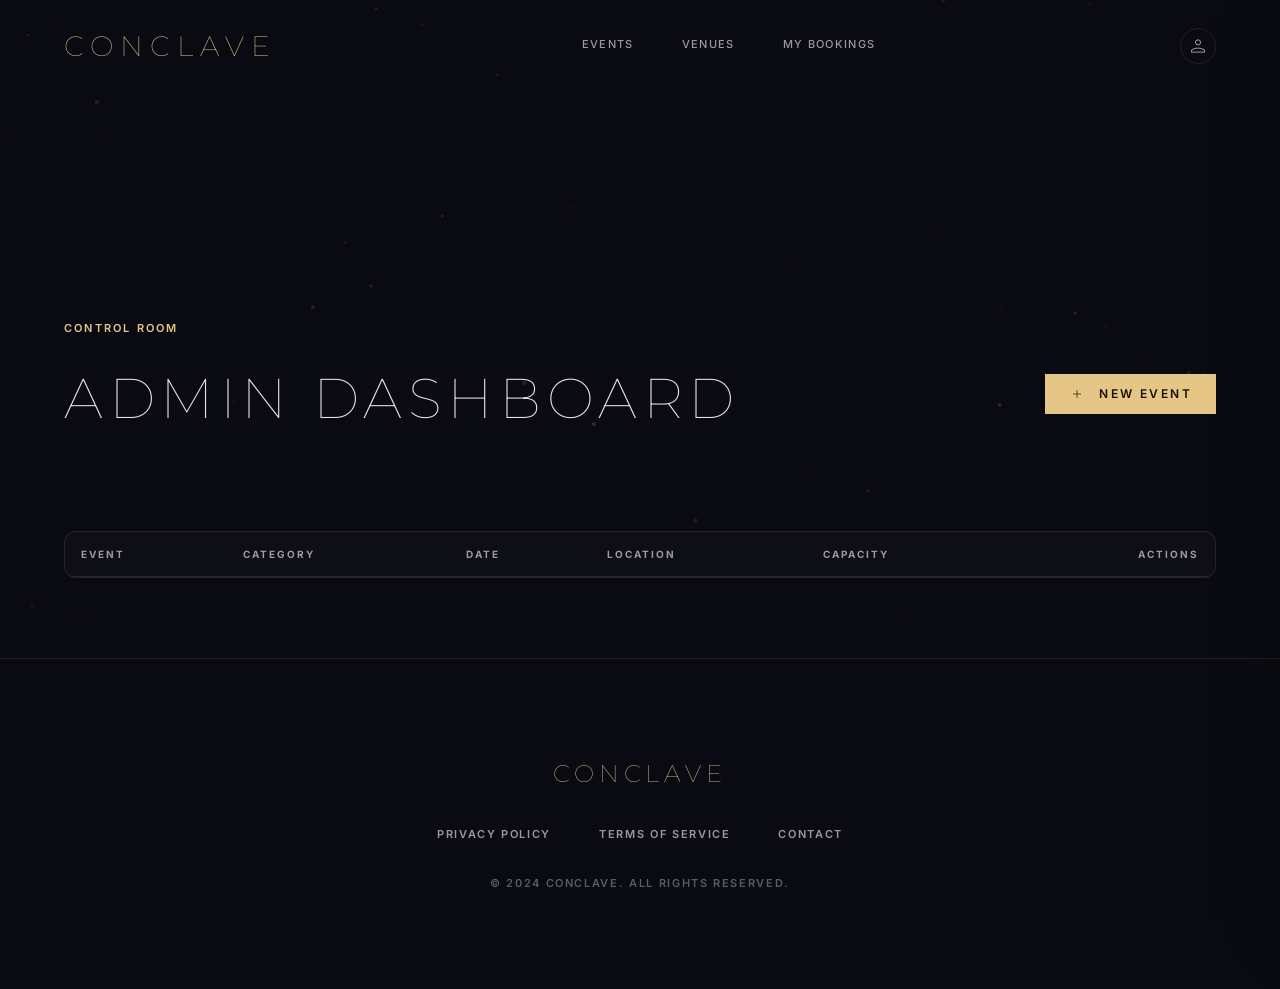
==== commit 67398058: "Update events and images" ====
--- a/admin.html
+++ b/admin.html
@@ -5,24 +5,15 @@
     <meta content="width=device-width, initial-scale=1.0" name="viewport"/>
     <title>Admin Dashboard | Conclave</title>
     <meta name="description" content="Manage events on the Conclave platform."/>
-    <link rel="stylesheet" href="css/styles.css?v=2">
+    <link rel="stylesheet" href="css/styles.css">
     <link href="https://fonts.googleapis.com/css2?family=Montserrat:wght@100;200;300;400;500;600;700&family=Inter:wght@300;400;500;600&display=swap" rel="stylesheet"/>
     <link href="https://fonts.googleapis.com/css2?family=Material+Symbols+Outlined:wght,FILL@100..700,0..1&display=swap" rel="stylesheet"/>
-
-    <!-- ═══ Anti-Flash Theme Script ═══ -->
-    <script>
-        (function() {
-            var theme = localStorage.getItem('conclave_theme') || 'dark';
-            document.documentElement.setAttribute('data-theme', theme);
-        })();
-    </script>
-    <script src="js/page-transition.js"></script>
     <style>
         .admin-table-wrap {
             overflow-x: auto;
             border: 1px solid var(--border-subtle);
             border-radius: 12px;
-            background: var(--bg-surface);
+            background: rgba(18,18,28,0.65);
             backdrop-filter: blur(20px);
         }
         .admin-table {
@@ -43,19 +34,19 @@
         }
         .admin-table td {
             padding: 12px 16px;
-            border-bottom: 1px solid var(--border-subtle);
-            color: var(--text-secondary);
+            border-bottom: 1px solid rgba(255,255,255,0.03);
+            color: rgba(255,255,255,0.7);
             vertical-align: middle;
         }
         .admin-table tr:last-child td { border-bottom: none; }
-        .admin-table tr:hover td { background: var(--bg-surface-raised); }
+        .admin-table tr:hover td { background: rgba(255,255,255,0.02); }
         .admin-table .title-cell {
             font-weight: 500;
-            color: var(--text-primary);
+            color: white;
         }
         .admin-action-btn {
             background: none;
-            border: 1px solid var(--border-subtle);
+            border: 1px solid rgba(255,255,255,0.1);
             color: var(--text-secondary);
             padding: 6px 8px;
             border-radius: 6px;
@@ -94,8 +85,8 @@
             pointer-events: auto;
         }
         .modal-box {
-            background: var(--bg-surface);
-            border: 1px solid var(--border-subtle);
+            background: rgba(18,18,28,0.98);
+            border: 1px solid rgba(255,255,255,0.08);
             border-radius: 16px;
             padding: 32px;
             width: 520px;
@@ -112,7 +103,7 @@
             font-family: var(--font-display);
             font-size: 24px;
             font-weight: 300;
-            color: var(--text-primary);
+            color: white;
             margin-bottom: 24px;
         }
         .modal-actions {
@@ -134,7 +125,7 @@
             cursor: pointer;
             transition: all 0.3s;
         }
-        .btn-cancel:hover { border-color: var(--gold); color: var(--text-primary); }
+        .btn-cancel:hover { border-color: rgba(255,255,255,0.2); color: white; }
         .btn-danger {
             font-family: var(--font-body);
             font-size: 13px;
@@ -183,9 +174,6 @@
                 <a class="nav-link" href="pages/bookings.html">My Bookings</a>
             </div>
             <div class="nav-actions">
-                <button class="nav-icon-btn theme-toggle" id="theme-toggle" aria-label="Toggle theme">
-                    <span class="material-symbols-outlined" id="theme-icon">light_mode</span>
-                </button>
                 <a href="pages/bookings.html" class="nav-avatar" style="display: flex; align-items: center; justify-content: center; color: var(--text-secondary); text-decoration: none;">
                     <span class="material-symbols-outlined" style="font-size: 24px;">person</span>
                 </a>
@@ -267,14 +255,16 @@
                         <label class="form-label">Category *</label>
                         <select class="form-input" id="form-category" required>
                             <option value="">Select...</option>
-                            <option value="cat_tech">Technology</option>
-                            <option value="cat_music">Music</option>
-                            <option value="cat_sports">Sports</option>
-                            <option value="cat_art">Art</option>
-                            <option value="cat_business">Business</option>
-                            <option value="cat_food">Food</option>
-                            <option value="cat_health">Health</option>
-                            <option value="cat_edu">Education</option>
+                            <option>Technology</option>
+                            <option>Music</option>
+                            <option>Workshop</option>
+                            <option>Social</option>
+                            <option>Celestial Gala</option>
+                            <option>Aviation Showcase</option>
+                            <option>Automotive Excellence</option>
+                            <option>Digital Art &amp; Crypto</option>
+                            <option>Gastronomic Journey</option>
+                            <option>Extreme Wellness</option>
                         </select>
                         <div class="validation-error" id="err-category">Category is required.</div>
                     </div>
@@ -321,15 +311,15 @@
                 </div>
                 <div class="form-group">
                     <label class="form-label">Banner Image</label>
-                    <div id="image-upload-zone" style="border: 2px dashed var(--border-subtle); border-radius: 12px; padding: 24px; text-align: center; margin-bottom: 12px; cursor: pointer; transition: all 0.3s; background: var(--bg-surface-high);">
+                    <div id="image-upload-zone" style="border: 2px dashed rgba(255,255,255,0.2); border-radius: 12px; padding: 24px; text-align: center; margin-bottom: 12px; cursor: pointer; transition: all 0.3s; background: rgba(0,0,0,0.2);">
                         <span class="material-symbols-outlined" style="font-size: 32px; color: var(--text-secondary); margin-bottom: 8px;">cloud_upload</span>
                         <div style="font-size: 13px; color: var(--text-secondary);">Click to upload or drag and drop</div>
-                        <div style="font-size: 11px; color: var(--text-muted); margin-top: 4px;">PNG, JPG up to 5MB</div>
+                        <div style="font-size: 11px; color: rgba(255,255,255,0.3); margin-top: 4px;">PNG, JPG up to 5MB</div>
                         <input type="file" id="form-image-file" accept="image/*" style="display: none;" />
                     </div>
-                    <div id="image-preview-container" style="display: none; margin-bottom: 12px; position: relative; border-radius: 12px; overflow: hidden; border: 1px solid var(--border-subtle);">
+                    <div id="image-preview-container" style="display: none; margin-bottom: 12px; position: relative; border-radius: 12px; overflow: hidden; border: 1px solid rgba(255,255,255,0.1);">
                         <img id="image-preview" src="" style="width: 100%; height: 160px; object-fit: cover; display: block;" />
-                        <button type="button" id="remove-image-btn" class="material-symbols-outlined" style="position: absolute; top: 8px; right: 8px; background: var(--glass-bg-heavy); color: var(--text-primary); border: none; border-radius: 50%; padding: 4px; cursor: pointer; font-size: 18px;">close</button>
+                        <button type="button" id="remove-image-btn" class="material-symbols-outlined" style="position: absolute; top: 8px; right: 8px; background: rgba(0,0,0,0.6); color: white; border: none; border-radius: 50%; padding: 4px; cursor: pointer; font-size: 18px;">close</button>
                     </div>
                     <div style="text-align: center; font-size: 12px; color: var(--text-secondary); margin-bottom: 12px;">OR</div>
                     <input type="url" class="form-input" id="form-image" placeholder="Image URL (https://...)"/>
@@ -368,7 +358,7 @@
     </footer>
 
     <!-- ═══ Scripts ═══ -->
-    <script type="module" src="js/data/events.js"></script>
+    <script type="module" src="js/events-data.js"></script>
     <script src="js/animations.js"></script>
     <script src="js/toast.js"></script>
     <script src="js/app.js"></script>
@@ -421,16 +411,14 @@
                 dropZone.style.borderColor = 'var(--gold)';
                 dropZone.style.background = 'rgba(230,198,135,0.1)';
             });
-            function resetDropZoneStyles() {
-                dropZone.style.borderColor = 'var(--border-subtle)';
-                dropZone.style.background = 'var(--bg-surface-high)';
-            }
             dropZone.addEventListener('dragleave', () => {
-                resetDropZoneStyles();
+                dropZone.style.borderColor = 'rgba(255,255,255,0.2)';
+                dropZone.style.background = 'rgba(0,0,0,0.2)';
             });
             dropZone.addEventListener('drop', (e) => {
                 e.preventDefault();
-                resetDropZoneStyles();
+                dropZone.style.borderColor = 'rgba(255,255,255,0.2)';
+                dropZone.style.background = 'rgba(0,0,0,0.2)';
                 if (e.dataTransfer.files && e.dataTransfer.files.length > 0) {
                     handleFile(e.dataTransfer.files[0]);
                 }
@@ -471,10 +459,10 @@
                     const tr = document.createElement('tr');
                     tr.innerHTML = `
                         <td class="title-cell">${evt.title}</td>
-                        <td>${evt.categoryName || evt.category}</td>
+                        <td>${evt.category}</td>
                         <td>${evt.date}</td>
                         <td>${evt.location}</td>
-                        <td>${evt.maxAttendees || 'N/A'}</td>
+                        <td>${evt.capacity}</td>
                         <td style="text-align:right;white-space:nowrap;">
                             <button class="admin-action-btn edit-btn" data-id="${evt.id}" ${evt.builtIn ? 'disabled title="Built-in events cannot be edited"' : ''}>
                                 <span class="material-symbols-outlined">edit</span>
@@ -520,8 +508,8 @@
                 const div = document.createElement('div');
                 div.className = 'itinerary-input-block';
                 div.draggable = true;
-                div.style.background = 'var(--bg-surface)';
-                div.style.border = '1px solid var(--border-subtle)';
+                div.style.background = 'rgba(255,255,255,0.02)';
+                div.style.border = '1px solid rgba(255,255,255,0.1)';
                 div.style.padding = '12px';
                 div.style.borderRadius = '8px';
                 div.style.display = 'grid';
@@ -616,7 +604,7 @@
                 document.getElementById('form-category').value = evt.category;
                 document.getElementById('form-date').value = evt.date;
                 document.getElementById('form-time').value = evt.time || '';
-                document.getElementById('form-capacity').value = evt.maxAttendees || '';
+                document.getElementById('form-capacity').value = evt.capacity;
                 document.getElementById('form-location').value = evt.location;
                 document.getElementById('form-price').value = evt.price !== 'Free' ? evt.price : '';
                 document.getElementById('form-duration').value = evt.duration || '';
@@ -721,11 +709,9 @@
                     description: document.getElementById('form-description').value.trim(),
                     itinerary: itineraryArray,
                     category: document.getElementById('form-category').value,
-                    categoryName: document.getElementById('form-category').options[document.getElementById('form-category').selectedIndex].text,
                     date: document.getElementById('form-date').value,
                     time: document.getElementById('form-time').value || '12:00 PM',
-                    maxAttendees: parseInt(document.getElementById('form-capacity').value),
-                    attendees: 0,
+                    capacity: parseInt(document.getElementById('form-capacity').value),
                     location: document.getElementById('form-location').value.trim(),
                     price: document.getElementById('form-price').value.trim() || 'Free',
                     duration: document.getElementById('form-duration').value.trim() || 'TBD',
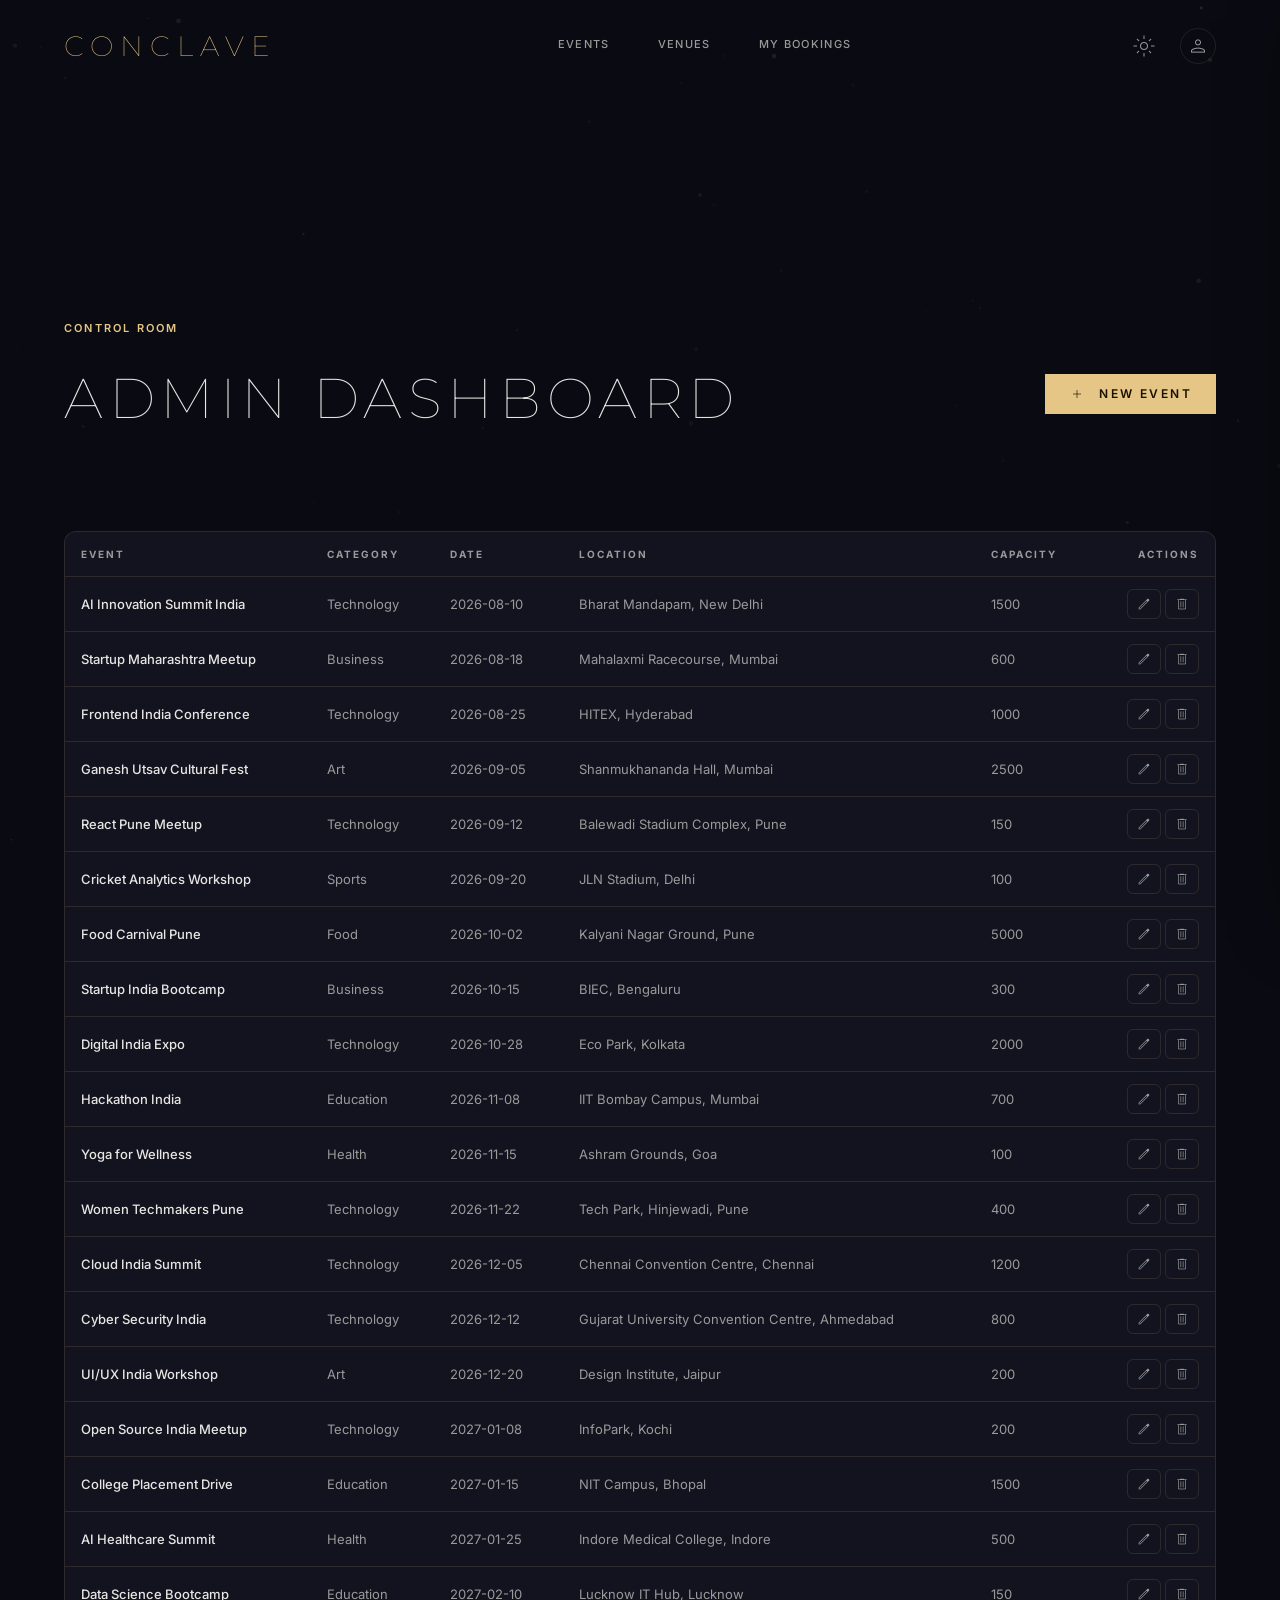
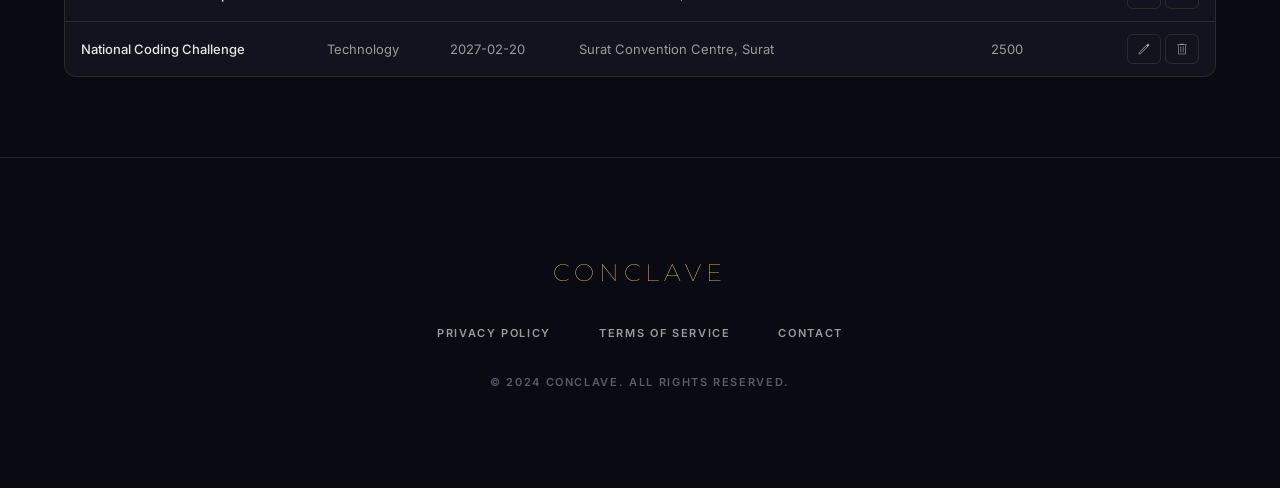
==== commit 13dbf249: "Merge pull request #8 from LeapX-Pune/feature/light-theme-&-UI-enhancements ✨ UI Enhancements: Light" ====
--- a/admin.html
+++ b/admin.html
@@ -5,15 +5,24 @@
     <meta content="width=device-width, initial-scale=1.0" name="viewport"/>
     <title>Admin Dashboard | Conclave</title>
     <meta name="description" content="Manage events on the Conclave platform."/>
-    <link rel="stylesheet" href="css/styles.css">
+    <link rel="stylesheet" href="css/styles.css?v=2">
     <link href="https://fonts.googleapis.com/css2?family=Montserrat:wght@100;200;300;400;500;600;700&family=Inter:wght@300;400;500;600&display=swap" rel="stylesheet"/>
     <link href="https://fonts.googleapis.com/css2?family=Material+Symbols+Outlined:wght,FILL@100..700,0..1&display=swap" rel="stylesheet"/>
+
+    <!-- ═══ Anti-Flash Theme Script ═══ -->
+    <script>
+        (function() {
+            var theme = localStorage.getItem('conclave_theme') || 'dark';
+            document.documentElement.setAttribute('data-theme', theme);
+        })();
+    </script>
+    <script src="js/page-transition.js"></script>
     <style>
         .admin-table-wrap {
             overflow-x: auto;
             border: 1px solid var(--border-subtle);
             border-radius: 12px;
-            background: rgba(18,18,28,0.65);
+            background: var(--bg-surface);
             backdrop-filter: blur(20px);
         }
         .admin-table {
@@ -34,19 +43,19 @@
         }
         .admin-table td {
             padding: 12px 16px;
-            border-bottom: 1px solid rgba(255,255,255,0.03);
-            color: rgba(255,255,255,0.7);
+            border-bottom: 1px solid var(--border-subtle);
+            color: var(--text-secondary);
             vertical-align: middle;
         }
         .admin-table tr:last-child td { border-bottom: none; }
-        .admin-table tr:hover td { background: rgba(255,255,255,0.02); }
+        .admin-table tr:hover td { background: var(--bg-surface-raised); }
         .admin-table .title-cell {
             font-weight: 500;
-            color: white;
+            color: var(--text-primary);
         }
         .admin-action-btn {
             background: none;
-            border: 1px solid rgba(255,255,255,0.1);
+            border: 1px solid var(--border-subtle);
             color: var(--text-secondary);
             padding: 6px 8px;
             border-radius: 6px;
@@ -85,8 +94,8 @@
             pointer-events: auto;
         }
         .modal-box {
-            background: rgba(18,18,28,0.98);
-            border: 1px solid rgba(255,255,255,0.08);
+            background: var(--bg-surface);
+            border: 1px solid var(--border-subtle);
             border-radius: 16px;
             padding: 32px;
             width: 520px;
@@ -103,7 +112,7 @@
             font-family: var(--font-display);
             font-size: 24px;
             font-weight: 300;
-            color: white;
+            color: var(--text-primary);
             margin-bottom: 24px;
         }
         .modal-actions {
@@ -125,7 +134,7 @@
             cursor: pointer;
             transition: all 0.3s;
         }
-        .btn-cancel:hover { border-color: rgba(255,255,255,0.2); color: white; }
+        .btn-cancel:hover { border-color: var(--gold); color: var(--text-primary); }
         .btn-danger {
             font-family: var(--font-body);
             font-size: 13px;
@@ -174,6 +183,9 @@
                 <a class="nav-link" href="pages/bookings.html">My Bookings</a>
             </div>
             <div class="nav-actions">
+                <button class="nav-icon-btn theme-toggle" id="theme-toggle" aria-label="Toggle theme">
+                    <span class="material-symbols-outlined" id="theme-icon">light_mode</span>
+                </button>
                 <a href="pages/bookings.html" class="nav-avatar" style="display: flex; align-items: center; justify-content: center; color: var(--text-secondary); text-decoration: none;">
                     <span class="material-symbols-outlined" style="font-size: 24px;">person</span>
                 </a>
@@ -255,16 +267,14 @@
                         <label class="form-label">Category *</label>
                         <select class="form-input" id="form-category" required>
                             <option value="">Select...</option>
-                            <option>Technology</option>
-                            <option>Music</option>
-                            <option>Workshop</option>
-                            <option>Social</option>
-                            <option>Celestial Gala</option>
-                            <option>Aviation Showcase</option>
-                            <option>Automotive Excellence</option>
-                            <option>Digital Art &amp; Crypto</option>
-                            <option>Gastronomic Journey</option>
-                            <option>Extreme Wellness</option>
+                            <option value="cat_tech">Technology</option>
+                            <option value="cat_music">Music</option>
+                            <option value="cat_sports">Sports</option>
+                            <option value="cat_art">Art</option>
+                            <option value="cat_business">Business</option>
+                            <option value="cat_food">Food</option>
+                            <option value="cat_health">Health</option>
+                            <option value="cat_edu">Education</option>
                         </select>
                         <div class="validation-error" id="err-category">Category is required.</div>
                     </div>
@@ -311,15 +321,15 @@
                 </div>
                 <div class="form-group">
                     <label class="form-label">Banner Image</label>
-                    <div id="image-upload-zone" style="border: 2px dashed rgba(255,255,255,0.2); border-radius: 12px; padding: 24px; text-align: center; margin-bottom: 12px; cursor: pointer; transition: all 0.3s; background: rgba(0,0,0,0.2);">
+                    <div id="image-upload-zone" style="border: 2px dashed var(--border-subtle); border-radius: 12px; padding: 24px; text-align: center; margin-bottom: 12px; cursor: pointer; transition: all 0.3s; background: var(--bg-surface-high);">
                         <span class="material-symbols-outlined" style="font-size: 32px; color: var(--text-secondary); margin-bottom: 8px;">cloud_upload</span>
                         <div style="font-size: 13px; color: var(--text-secondary);">Click to upload or drag and drop</div>
-                        <div style="font-size: 11px; color: rgba(255,255,255,0.3); margin-top: 4px;">PNG, JPG up to 5MB</div>
+                        <div style="font-size: 11px; color: var(--text-muted); margin-top: 4px;">PNG, JPG up to 5MB</div>
                         <input type="file" id="form-image-file" accept="image/*" style="display: none;" />
                     </div>
-                    <div id="image-preview-container" style="display: none; margin-bottom: 12px; position: relative; border-radius: 12px; overflow: hidden; border: 1px solid rgba(255,255,255,0.1);">
+                    <div id="image-preview-container" style="display: none; margin-bottom: 12px; position: relative; border-radius: 12px; overflow: hidden; border: 1px solid var(--border-subtle);">
                         <img id="image-preview" src="" style="width: 100%; height: 160px; object-fit: cover; display: block;" />
-                        <button type="button" id="remove-image-btn" class="material-symbols-outlined" style="position: absolute; top: 8px; right: 8px; background: rgba(0,0,0,0.6); color: white; border: none; border-radius: 50%; padding: 4px; cursor: pointer; font-size: 18px;">close</button>
+                        <button type="button" id="remove-image-btn" class="material-symbols-outlined" style="position: absolute; top: 8px; right: 8px; background: var(--glass-bg-heavy); color: var(--text-primary); border: none; border-radius: 50%; padding: 4px; cursor: pointer; font-size: 18px;">close</button>
                     </div>
                     <div style="text-align: center; font-size: 12px; color: var(--text-secondary); margin-bottom: 12px;">OR</div>
                     <input type="url" class="form-input" id="form-image" placeholder="Image URL (https://...)"/>
@@ -358,7 +368,7 @@
     </footer>
 
     <!-- ═══ Scripts ═══ -->
-    <script type="module" src="js/events-data.js"></script>
+    <script type="module" src="js/data/events.js"></script>
     <script src="js/animations.js"></script>
     <script src="js/toast.js"></script>
     <script src="js/app.js"></script>
@@ -411,14 +421,16 @@
                 dropZone.style.borderColor = 'var(--gold)';
                 dropZone.style.background = 'rgba(230,198,135,0.1)';
             });
+            function resetDropZoneStyles() {
+                dropZone.style.borderColor = 'var(--border-subtle)';
+                dropZone.style.background = 'var(--bg-surface-high)';
+            }
             dropZone.addEventListener('dragleave', () => {
-                dropZone.style.borderColor = 'rgba(255,255,255,0.2)';
-                dropZone.style.background = 'rgba(0,0,0,0.2)';
+                resetDropZoneStyles();
             });
             dropZone.addEventListener('drop', (e) => {
                 e.preventDefault();
-                dropZone.style.borderColor = 'rgba(255,255,255,0.2)';
-                dropZone.style.background = 'rgba(0,0,0,0.2)';
+                resetDropZoneStyles();
                 if (e.dataTransfer.files && e.dataTransfer.files.length > 0) {
                     handleFile(e.dataTransfer.files[0]);
                 }
@@ -459,10 +471,10 @@
                     const tr = document.createElement('tr');
                     tr.innerHTML = `
                         <td class="title-cell">${evt.title}</td>
-                        <td>${evt.category}</td>
+                        <td>${evt.categoryName || evt.category}</td>
                         <td>${evt.date}</td>
                         <td>${evt.location}</td>
-                        <td>${evt.capacity}</td>
+                        <td>${evt.maxAttendees || 'N/A'}</td>
                         <td style="text-align:right;white-space:nowrap;">
                             <button class="admin-action-btn edit-btn" data-id="${evt.id}" ${evt.builtIn ? 'disabled title="Built-in events cannot be edited"' : ''}>
                                 <span class="material-symbols-outlined">edit</span>
@@ -508,8 +520,8 @@
                 const div = document.createElement('div');
                 div.className = 'itinerary-input-block';
                 div.draggable = true;
-                div.style.background = 'rgba(255,255,255,0.02)';
-                div.style.border = '1px solid rgba(255,255,255,0.1)';
+                div.style.background = 'var(--bg-surface)';
+                div.style.border = '1px solid var(--border-subtle)';
                 div.style.padding = '12px';
                 div.style.borderRadius = '8px';
                 div.style.display = 'grid';
@@ -604,7 +616,7 @@
                 document.getElementById('form-category').value = evt.category;
                 document.getElementById('form-date').value = evt.date;
                 document.getElementById('form-time').value = evt.time || '';
-                document.getElementById('form-capacity').value = evt.capacity;
+                document.getElementById('form-capacity').value = evt.maxAttendees || '';
                 document.getElementById('form-location').value = evt.location;
                 document.getElementById('form-price').value = evt.price !== 'Free' ? evt.price : '';
                 document.getElementById('form-duration').value = evt.duration || '';
@@ -709,9 +721,11 @@
                     description: document.getElementById('form-description').value.trim(),
                     itinerary: itineraryArray,
                     category: document.getElementById('form-category').value,
+                    categoryName: document.getElementById('form-category').options[document.getElementById('form-category').selectedIndex].text,
                     date: document.getElementById('form-date').value,
                     time: document.getElementById('form-time').value || '12:00 PM',
-                    capacity: parseInt(document.getElementById('form-capacity').value),
+                    maxAttendees: parseInt(document.getElementById('form-capacity').value),
+                    attendees: 0,
                     location: document.getElementById('form-location').value.trim(),
                     price: document.getElementById('form-price').value.trim() || 'Free',
                     duration: document.getElementById('form-duration').value.trim() || 'TBD',
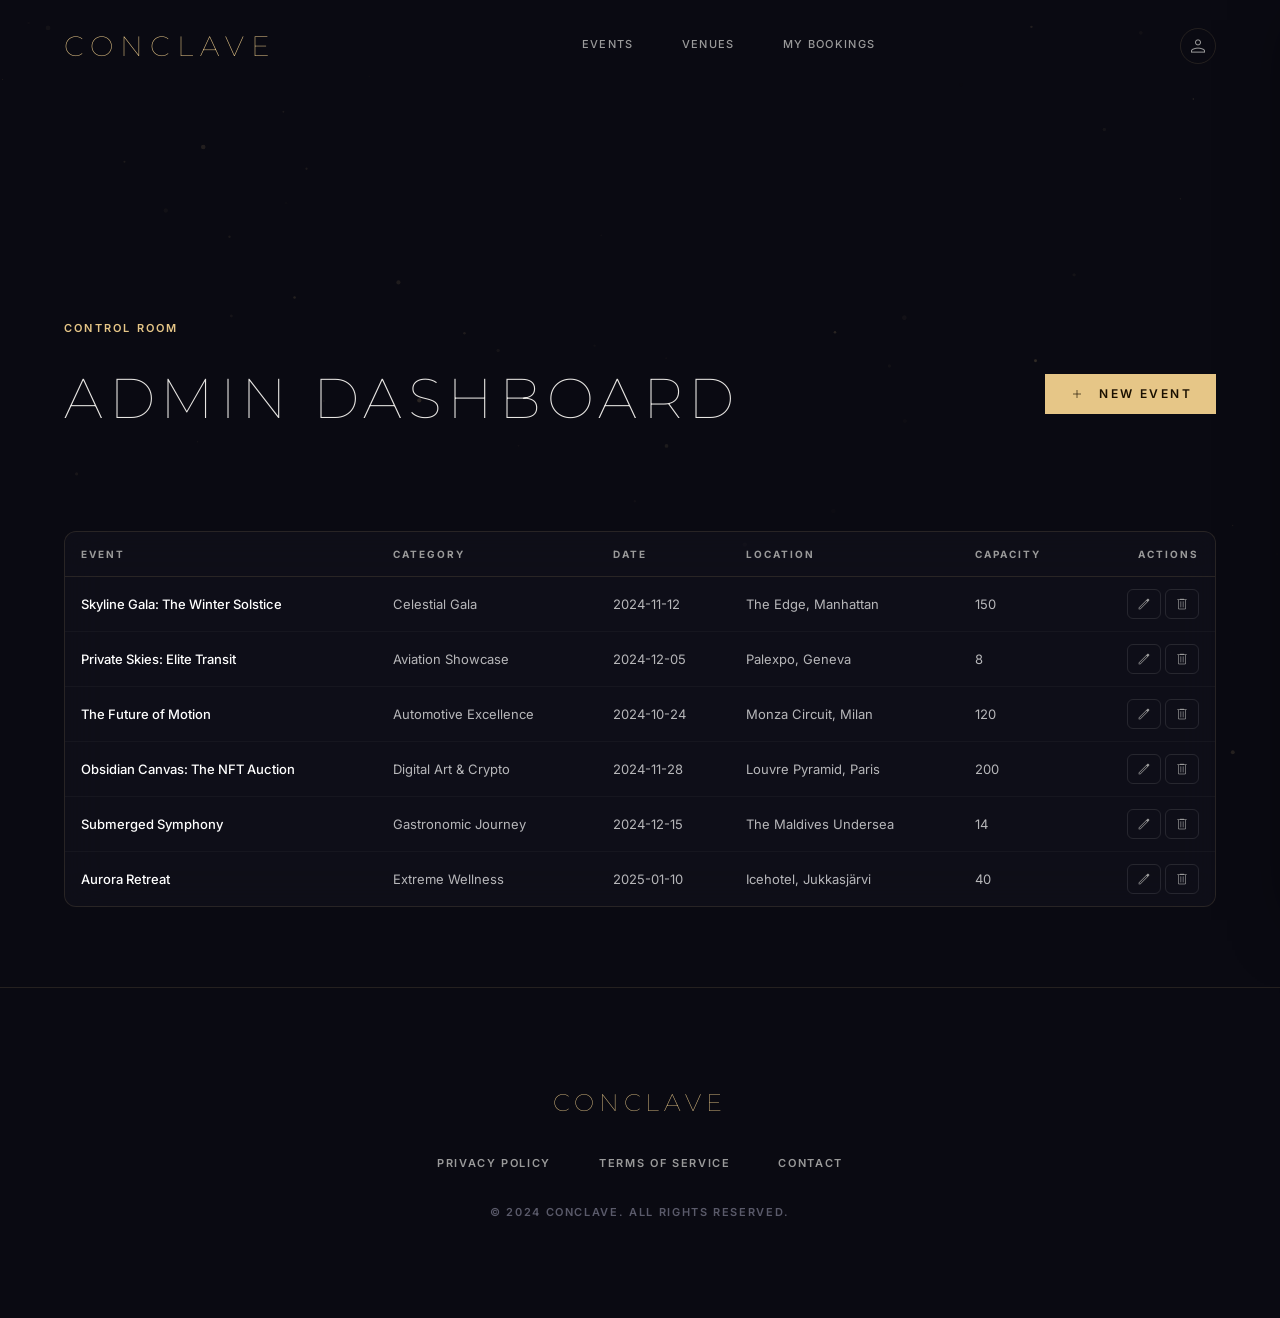
==== commit 313b9dde: "Merge pull request #7 from LeapX-Pune/feat/admin-conclave-dashboard Feat/admin conclave dashboard" ====
--- a/admin.html
+++ b/admin.html
@@ -5,168 +5,10 @@
     <meta content="width=device-width, initial-scale=1.0" name="viewport"/>
     <title>Admin Dashboard | Conclave</title>
     <meta name="description" content="Manage events on the Conclave platform."/>
-    <link rel="stylesheet" href="css/styles.css?v=2">
+    <link rel="stylesheet" href="css/styles.css">
     <link href="https://fonts.googleapis.com/css2?family=Montserrat:wght@100;200;300;400;500;600;700&family=Inter:wght@300;400;500;600&display=swap" rel="stylesheet"/>
     <link href="https://fonts.googleapis.com/css2?family=Material+Symbols+Outlined:wght,FILL@100..700,0..1&display=swap" rel="stylesheet"/>
-
-    <!-- ═══ Anti-Flash Theme Script ═══ -->
-    <script>
-        (function() {
-            var theme = localStorage.getItem('conclave_theme') || 'dark';
-            document.documentElement.setAttribute('data-theme', theme);
-        })();
-    </script>
-    <script src="js/page-transition.js"></script>
-    <style>
-        .admin-table-wrap {
-            overflow-x: auto;
-            border: 1px solid var(--border-subtle);
-            border-radius: 12px;
-            background: var(--bg-surface);
-            backdrop-filter: blur(20px);
-        }
-        .admin-table {
-            width: 100%;
-            border-collapse: collapse;
-            font-family: var(--font-body);
-            font-size: 13px;
-        }
-        .admin-table th {
-            text-align: left;
-            padding: 14px 16px;
-            font-size: 10px;
-            letter-spacing: 2px;
-            text-transform: uppercase;
-            color: var(--text-secondary);
-            border-bottom: 1px solid var(--border-subtle);
-            white-space: nowrap;
-        }
-        .admin-table td {
-            padding: 12px 16px;
-            border-bottom: 1px solid var(--border-subtle);
-            color: var(--text-secondary);
-            vertical-align: middle;
-        }
-        .admin-table tr:last-child td { border-bottom: none; }
-        .admin-table tr:hover td { background: var(--bg-surface-raised); }
-        .admin-table .title-cell {
-            font-weight: 500;
-            color: var(--text-primary);
-        }
-        .admin-action-btn {
-            background: none;
-            border: 1px solid var(--border-subtle);
-            color: var(--text-secondary);
-            padding: 6px 8px;
-            border-radius: 6px;
-            cursor: pointer;
-            transition: all 0.2s;
-            display: inline-flex;
-            align-items: center;
-            justify-content: center;
-        }
-        .admin-action-btn:hover {
-            border-color: var(--gold);
-            color: var(--gold);
-        }
-        .admin-action-btn.delete:hover {
-            border-color: #ef4444;
-            color: #ef4444;
-        }
-        .admin-action-btn .material-symbols-outlined { font-size: 16px; }
-
-        /* Modal */
-        .modal-overlay {
-            position: fixed;
-            inset: 0;
-            background: rgba(10,10,18,0.8);
-            backdrop-filter: blur(8px);
-            z-index: 9999;
-            display: flex;
-            align-items: center;
-            justify-content: center;
-            opacity: 0;
-            pointer-events: none;
-            transition: opacity 0.3s;
-        }
-        .modal-overlay.open {
-            opacity: 1;
-            pointer-events: auto;
-        }
-        .modal-box {
-            background: var(--bg-surface);
-            border: 1px solid var(--border-subtle);
-            border-radius: 16px;
-            padding: 32px;
-            width: 520px;
-            max-width: calc(100vw - 48px);
-            max-height: calc(100vh - 80px);
-            overflow-y: auto;
-            transform: translateY(20px);
-            transition: transform 0.3s cubic-bezier(0.16, 1, 0.3, 1);
-        }
-        .modal-overlay.open .modal-box {
-            transform: translateY(0);
-        }
-        .modal-title {
-            font-family: var(--font-display);
-            font-size: 24px;
-            font-weight: 300;
-            color: var(--text-primary);
-            margin-bottom: 24px;
-        }
-        .modal-actions {
-            display: flex;
-            gap: 12px;
-            justify-content: flex-end;
-            margin-top: 24px;
-        }
-        .btn-cancel {
-            font-family: var(--font-body);
-            font-size: 13px;
-            letter-spacing: 1px;
-            text-transform: uppercase;
-            padding: 12px 24px;
-            border-radius: 999px;
-            border: 1px solid var(--border-subtle);
-            background: transparent;
-            color: var(--text-secondary);
-            cursor: pointer;
-            transition: all 0.3s;
-        }
-        .btn-cancel:hover { border-color: var(--gold); color: var(--text-primary); }
-        .btn-danger {
-            font-family: var(--font-body);
-            font-size: 13px;
-            letter-spacing: 1px;
-            text-transform: uppercase;
-            padding: 12px 24px;
-            border-radius: 999px;
-            border: none;
-            background: rgba(239,68,68,0.2);
-            color: #ef4444;
-            cursor: pointer;
-            transition: all 0.3s;
-        }
-        .btn-danger:hover { background: rgba(239,68,68,0.35); }
-
-        .validation-error {
-            color: #ef4444;
-            font-size: 11px;
-            margin-top: 4px;
-            display: none;
-        }
-        .form-input.error {
-            border-color: #ef4444 !important;
-        }
-
-        @media (max-width: 768px) {
-            .admin-table th:nth-child(3),
-            .admin-table td:nth-child(3),
-            .admin-table th:nth-child(4),
-            .admin-table td:nth-child(4) { display: none; }
-        }
-    </style>
+    <link rel="stylesheet" href="css/admin.css">
 </head>
 <body>
 
@@ -183,9 +25,6 @@
                 <a class="nav-link" href="pages/bookings.html">My Bookings</a>
             </div>
             <div class="nav-actions">
-                <button class="nav-icon-btn theme-toggle" id="theme-toggle" aria-label="Toggle theme">
-                    <span class="material-symbols-outlined" id="theme-icon">light_mode</span>
-                </button>
                 <a href="pages/bookings.html" class="nav-avatar" style="display: flex; align-items: center; justify-content: center; color: var(--text-secondary); text-decoration: none;">
                     <span class="material-symbols-outlined" style="font-size: 24px;">person</span>
                 </a>
@@ -267,14 +106,16 @@
                         <label class="form-label">Category *</label>
                         <select class="form-input" id="form-category" required>
                             <option value="">Select...</option>
-                            <option value="cat_tech">Technology</option>
-                            <option value="cat_music">Music</option>
-                            <option value="cat_sports">Sports</option>
-                            <option value="cat_art">Art</option>
-                            <option value="cat_business">Business</option>
-                            <option value="cat_food">Food</option>
-                            <option value="cat_health">Health</option>
-                            <option value="cat_edu">Education</option>
+                            <option>Technology</option>
+                            <option>Music</option>
+                            <option>Workshop</option>
+                            <option>Social</option>
+                            <option>Celestial Gala</option>
+                            <option>Aviation Showcase</option>
+                            <option>Automotive Excellence</option>
+                            <option>Digital Art &amp; Crypto</option>
+                            <option>Gastronomic Journey</option>
+                            <option>Extreme Wellness</option>
                         </select>
                         <div class="validation-error" id="err-category">Category is required.</div>
                     </div>
@@ -321,15 +162,15 @@
                 </div>
                 <div class="form-group">
                     <label class="form-label">Banner Image</label>
-                    <div id="image-upload-zone" style="border: 2px dashed var(--border-subtle); border-radius: 12px; padding: 24px; text-align: center; margin-bottom: 12px; cursor: pointer; transition: all 0.3s; background: var(--bg-surface-high);">
+                    <div id="image-upload-zone" style="border: 2px dashed rgba(255,255,255,0.2); border-radius: 12px; padding: 24px; text-align: center; margin-bottom: 12px; cursor: pointer; transition: all 0.3s; background: rgba(0,0,0,0.2);">
                         <span class="material-symbols-outlined" style="font-size: 32px; color: var(--text-secondary); margin-bottom: 8px;">cloud_upload</span>
                         <div style="font-size: 13px; color: var(--text-secondary);">Click to upload or drag and drop</div>
-                        <div style="font-size: 11px; color: var(--text-muted); margin-top: 4px;">PNG, JPG up to 5MB</div>
+                        <div style="font-size: 11px; color: rgba(255,255,255,0.3); margin-top: 4px;">PNG, JPG up to 5MB</div>
                         <input type="file" id="form-image-file" accept="image/*" style="display: none;" />
                     </div>
-                    <div id="image-preview-container" style="display: none; margin-bottom: 12px; position: relative; border-radius: 12px; overflow: hidden; border: 1px solid var(--border-subtle);">
+                    <div id="image-preview-container" style="display: none; margin-bottom: 12px; position: relative; border-radius: 12px; overflow: hidden; border: 1px solid rgba(255,255,255,0.1);">
                         <img id="image-preview" src="" style="width: 100%; height: 160px; object-fit: cover; display: block;" />
-                        <button type="button" id="remove-image-btn" class="material-symbols-outlined" style="position: absolute; top: 8px; right: 8px; background: var(--glass-bg-heavy); color: var(--text-primary); border: none; border-radius: 50%; padding: 4px; cursor: pointer; font-size: 18px;">close</button>
+                        <button type="button" id="remove-image-btn" class="material-symbols-outlined" style="position: absolute; top: 8px; right: 8px; background: rgba(0,0,0,0.6); color: white; border: none; border-radius: 50%; padding: 4px; cursor: pointer; font-size: 18px;">close</button>
                     </div>
                     <div style="text-align: center; font-size: 12px; color: var(--text-secondary); margin-bottom: 12px;">OR</div>
                     <input type="url" class="form-input" id="form-image" placeholder="Image URL (https://...)"/>
@@ -368,391 +209,12 @@
     </footer>
 
     <!-- ═══ Scripts ═══ -->
-    <script type="module" src="js/data/events.js"></script>
+    <script src="js/events-data.js"></script>
     <script src="js/animations.js"></script>
     <script src="js/toast.js"></script>
     <script src="js/app.js"></script>
     <script src="js/sidebar.js"></script>
 
-    <script>
-        document.addEventListener('DOMContentLoaded', () => {
-            const tbody = document.getElementById('admin-table-body');
-            const modal = document.getElementById('event-modal');
-            const deleteModal = document.getElementById('delete-modal');
-            const form = document.getElementById('event-form');
-            const addBtn = document.getElementById('add-event-btn');
-            const cancelBtn = document.getElementById('modal-cancel');
-            const submitBtn = document.getElementById('modal-submit');
-            const modalTitle = document.getElementById('modal-title');
-
-            // --- Image Upload Logic ---
-            const dropZone = document.getElementById('image-upload-zone');
-            const fileInput = document.getElementById('form-image-file');
-            const previewContainer = document.getElementById('image-preview-container');
-            const previewImage = document.getElementById('image-preview');
-            const removeBtn = document.getElementById('remove-image-btn');
-            const urlInput = document.getElementById('form-image');
-            const imageDataInput = document.getElementById('form-image-data');
-
-            function handleFile(file) {
-                if (file && file.type.startsWith('image/')) {
-                    if (file.size > 5 * 1024 * 1024) {
-                        showToast('File size must be under 5MB.', 'error');
-                        return;
-                    }
-                    const reader = new FileReader();
-                    reader.onload = (e) => {
-                        imageDataInput.value = e.target.result;
-                        previewImage.src = e.target.result;
-                        dropZone.style.display = 'none';
-                        previewContainer.style.display = 'block';
-                        urlInput.value = '';
-                    };
-                    reader.readAsDataURL(file);
-                } else {
-                    showToast('Please upload a valid image file.', 'error');
-                }
-            }
-
-            dropZone.addEventListener('click', () => fileInput.click());
-            fileInput.addEventListener('change', (e) => handleFile(e.target.files[0]));
-            dropZone.addEventListener('dragover', (e) => {
-                e.preventDefault();
-                dropZone.style.borderColor = 'var(--gold)';
-                dropZone.style.background = 'rgba(230,198,135,0.1)';
-            });
-            function resetDropZoneStyles() {
-                dropZone.style.borderColor = 'var(--border-subtle)';
-                dropZone.style.background = 'var(--bg-surface-high)';
-            }
-            dropZone.addEventListener('dragleave', () => {
-                resetDropZoneStyles();
-            });
-            dropZone.addEventListener('drop', (e) => {
-                e.preventDefault();
-                resetDropZoneStyles();
-                if (e.dataTransfer.files && e.dataTransfer.files.length > 0) {
-                    handleFile(e.dataTransfer.files[0]);
-                }
-            });
-            removeBtn.addEventListener('click', () => {
-                fileInput.value = '';
-                imageDataInput.value = '';
-                previewImage.src = '';
-                previewContainer.style.display = 'none';
-                dropZone.style.display = 'block';
-            });
-            urlInput.addEventListener('input', () => {
-                if (urlInput.value.trim() !== '') {
-                    removeBtn.click();
-                }
-            });
-
-            // Load custom events from localStorage
-            function getCustomEvents() {
-                return JSON.parse(localStorage.getItem('conclave_custom_events') || '[]');
-            }
-            function saveCustomEvents(events) {
-                localStorage.setItem('conclave_custom_events', JSON.stringify(events));
-            }
-
-            // Get all events (built-in + custom)
-            function getAllEvents() {
-                const builtIn = (window.CONCLAVE_EVENTS || []).map(e => ({ ...e, builtIn: true }));
-                const custom = getCustomEvents().map(e => ({ ...e, builtIn: false }));
-                return [...builtIn, ...custom];
-            }
-
-            // Render table
-            function renderTable() {
-                const events = getAllEvents();
-                tbody.innerHTML = '';
-                events.forEach(evt => {
-                    const tr = document.createElement('tr');
-                    tr.innerHTML = `
-                        <td class="title-cell">${evt.title}</td>
-                        <td>${evt.categoryName || evt.category}</td>
-                        <td>${evt.date}</td>
-                        <td>${evt.location}</td>
-                        <td>${evt.maxAttendees || 'N/A'}</td>
-                        <td style="text-align:right;white-space:nowrap;">
-                            <button class="admin-action-btn edit-btn" data-id="${evt.id}" ${evt.builtIn ? 'disabled title="Built-in events cannot be edited"' : ''}>
-                                <span class="material-symbols-outlined">edit</span>
-                            </button>
-                            <button class="admin-action-btn delete delete-btn" data-id="${evt.id}" ${evt.builtIn ? 'disabled title="Built-in events cannot be deleted"' : ''}>
-                                <span class="material-symbols-outlined">delete</span>
-                            </button>
-                        </td>
-                    `;
-                    tbody.appendChild(tr);
-                });
-
-                document.querySelectorAll('.edit-btn:not([disabled])').forEach(btn => {
-                    btn.addEventListener('click', () => openEditModal(btn.dataset.id));
-                });
-                document.querySelectorAll('.delete-btn:not([disabled])').forEach(btn => {
-                    btn.addEventListener('click', () => openDeleteModal(btn.dataset.id));
-                });
-            }
-
-            function openModal() { modal.classList.add('open'); }
-            function closeModal() { modal.classList.remove('open'); clearValidation(); }
-            function openDeleteModalUI() { deleteModal.classList.add('open'); }
-            function closeDeleteModal() { deleteModal.classList.remove('open'); }
-
-            // --- Dynamic Itinerary Logic ---
-            const itineraryContainer = document.getElementById('itinerary-items-container');
-            const addItineraryBtn = document.getElementById('add-itinerary-btn');
-
-            let draggedItem = null;
-
-            function updateItineraryNumbers() {
-                const blocks = itineraryContainer.querySelectorAll('.itinerary-input-block');
-                blocks.forEach((block, index) => {
-                    const numDisplay = block.querySelector('.itinerary-num-display');
-                    if (numDisplay) {
-                        numDisplay.textContent = String(index + 1).padStart(2, '0');
-                    }
-                });
-            }
-
-            function addItineraryItem(num = '', title = '', desc = '') {
-                const div = document.createElement('div');
-                div.className = 'itinerary-input-block';
-                div.draggable = true;
-                div.style.background = 'var(--bg-surface)';
-                div.style.border = '1px solid var(--border-subtle)';
-                div.style.padding = '12px';
-                div.style.borderRadius = '8px';
-                div.style.display = 'grid';
-                div.style.gap = '8px';
-                div.style.position = 'relative';
-                div.style.cursor = 'grab';
-
-                div.innerHTML = `
-                    <button type="button" class="remove-itinerary-btn material-symbols-outlined" style="position:absolute; top:8px; right:8px; background:none; border:none; color:var(--text-secondary); cursor:pointer; font-size:18px; z-index: 10;">close</button>
-                    <div style="display:grid; grid-template-columns: 24px 30px 1fr; gap:8px; align-items:center;">
-                        <span class="material-symbols-outlined drag-handle" style="color:var(--text-secondary); font-size: 20px;">drag_indicator</span>
-                        <div class="itinerary-num-display" style="font-weight:600; font-size:16px; color:var(--gold); text-align:center;">${num}</div>
-                        <input type="text" class="form-input itinerary-title-input" placeholder="Heading (e.g. The Masterclass)" value="${title}" style="padding:8px;" />
-                    </div>
-                    <textarea class="form-input itinerary-desc-input" rows="2" placeholder="Description..." style="resize:vertical; padding:8px; margin-top:4px;">${desc}</textarea>
-                `;
-
-                div.querySelector('.remove-itinerary-btn').addEventListener('click', () => {
-                    div.remove();
-                    updateItineraryNumbers();
-                });
-
-                div.addEventListener('dragstart', (e) => {
-                    draggedItem = div;
-                    e.dataTransfer.effectAllowed = 'move';
-                    div.style.opacity = '0.5';
-                });
-                div.addEventListener('dragend', () => {
-                    draggedItem = null;
-                    div.style.opacity = '1';
-                });
-                div.addEventListener('dragover', (e) => {
-                    e.preventDefault();
-                    e.dataTransfer.dropEffect = 'move';
-                });
-                div.addEventListener('drop', (e) => {
-                    e.preventDefault();
-                    if (draggedItem && draggedItem !== div) {
-                        const allItems = Array.from(itineraryContainer.querySelectorAll('.itinerary-input-block'));
-                        const draggedIndex = allItems.indexOf(draggedItem);
-                        const dropIndex = allItems.indexOf(div);
-                        
-                        if (draggedIndex < dropIndex) {
-                            div.after(draggedItem);
-                        } else {
-                            div.before(draggedItem);
-                        }
-                        updateItineraryNumbers();
-                    }
-                });
-
-                itineraryContainer.appendChild(div);
-                updateItineraryNumbers();
-            }
-
-            addItineraryBtn.addEventListener('click', () => addItineraryItem());
-
-            addBtn.addEventListener('click', () => {
-                form.reset();
-                document.getElementById('form-event-id').value = '';
-                removeBtn.click();
-                itineraryContainer.innerHTML = '';
-                addItineraryItem('01', '', '');
-                modalTitle.textContent = 'Create Event';
-                submitBtn.textContent = 'Create Event';
-                openModal();
-            });
-
-            cancelBtn.addEventListener('click', closeModal);
-            modal.addEventListener('click', (e) => { if (e.target === modal) closeModal(); });
-            document.getElementById('delete-cancel').addEventListener('click', closeDeleteModal);
-            deleteModal.addEventListener('click', (e) => { if (e.target === deleteModal) closeDeleteModal(); });
-
-            function openEditModal(id) {
-                const events = getCustomEvents();
-                const evt = events.find(e => e.id === id);
-                if (!evt) return;
-
-                document.getElementById('form-event-id').value = evt.id;
-                document.getElementById('form-title').value = evt.title;
-                document.getElementById('form-description').value = evt.description || '';
-                
-                itineraryContainer.innerHTML = '';
-                if (Array.isArray(evt.itinerary) && evt.itinerary.length > 0) {
-                    evt.itinerary.forEach(item => {
-                        addItineraryItem(item.num, item.title, item.desc);
-                    });
-                } else {
-                    addItineraryItem('01', '', '');
-                }
-
-                document.getElementById('form-category').value = evt.category;
-                document.getElementById('form-date').value = evt.date;
-                document.getElementById('form-time').value = evt.time || '';
-                document.getElementById('form-capacity').value = evt.maxAttendees || '';
-                document.getElementById('form-location').value = evt.location;
-                document.getElementById('form-price').value = evt.price !== 'Free' ? evt.price : '';
-                document.getElementById('form-duration').value = evt.duration || '';
-                document.getElementById('form-difficulty').value = evt.difficulty || 'All Levels';
-                
-                removeBtn.click();
-                if (evt.image && evt.image.startsWith('data:image')) {
-                    imageDataInput.value = evt.image;
-                    previewImage.src = evt.image;
-                    dropZone.style.display = 'none';
-                    previewContainer.style.display = 'block';
-                } else {
-                    document.getElementById('form-image').value = evt.image || '';
-                }
-
-                modalTitle.textContent = 'Edit Event';
-                submitBtn.textContent = 'Save Changes';
-                openModal();
-            }
-
-            let deleteTargetId = null;
-            function openDeleteModal(id) {
-                deleteTargetId = id;
-                openDeleteModalUI();
-            }
-            document.getElementById('delete-confirm').addEventListener('click', () => {
-                if (!deleteTargetId) return;
-                let events = getCustomEvents();
-                events = events.filter(e => e.id !== deleteTargetId);
-                saveCustomEvents(events);
-                renderTable();
-                closeDeleteModal();
-                showToast('Event deleted successfully.', 'success');
-                deleteTargetId = null;
-            });
-
-            function clearValidation() {
-                document.querySelectorAll('.validation-error').forEach(el => el.style.display = 'none');
-                document.querySelectorAll('.form-input.error').forEach(el => el.classList.remove('error'));
-            }
-
-            function validate() {
-                clearValidation();
-                let valid = true;
-
-                const title = document.getElementById('form-title');
-                const category = document.getElementById('form-category');
-                const date = document.getElementById('form-date');
-                const capacity = document.getElementById('form-capacity');
-                const location = document.getElementById('form-location');
-
-                if (!title.value.trim()) {
-                    title.classList.add('error');
-                    document.getElementById('err-title').style.display = 'block';
-                    valid = false;
-                }
-                if (!category.value) {
-                    category.classList.add('error');
-                    document.getElementById('err-category').style.display = 'block';
-                    valid = false;
-                }
-                if (!date.value) {
-                    date.classList.add('error');
-                    document.getElementById('err-date').style.display = 'block';
-                    valid = false;
-                }
-                if (!capacity.value || parseInt(capacity.value) < 1) {
-                    capacity.classList.add('error');
-                    document.getElementById('err-capacity').style.display = 'block';
-                    valid = false;
-                }
-                if (!location.value.trim()) {
-                    location.classList.add('error');
-                    document.getElementById('err-location').style.display = 'block';
-                    valid = false;
-                }
-
-                return valid;
-            }
-
-            form.addEventListener('submit', (e) => {
-                e.preventDefault();
-                if (!validate()) return;
-
-                const eventId = document.getElementById('form-event-id').value;
-                
-                let itineraryArray = [];
-                const itineraryBlocks = document.querySelectorAll('.itinerary-input-block');
-                itineraryBlocks.forEach((block, idx) => {
-                    let num = block.querySelector('.itinerary-num-display').textContent.trim();
-                    let title = block.querySelector('.itinerary-title-input').value.trim();
-                    let desc = block.querySelector('.itinerary-desc-input').value.trim();
-                    if (title || desc) {
-                        if (!num) num = String(idx + 1).padStart(2, '0');
-                        itineraryArray.push({ num, title, desc });
-                    }
-                });
-
-                const eventData = {
-                    id: eventId || 'custom_' + Date.now(),
-                    title: document.getElementById('form-title').value.trim(),
-                    description: document.getElementById('form-description').value.trim(),
-                    itinerary: itineraryArray,
-                    category: document.getElementById('form-category').value,
-                    categoryName: document.getElementById('form-category').options[document.getElementById('form-category').selectedIndex].text,
-                    date: document.getElementById('form-date').value,
-                    time: document.getElementById('form-time').value || '12:00 PM',
-                    maxAttendees: parseInt(document.getElementById('form-capacity').value),
-                    attendees: 0,
-                    location: document.getElementById('form-location').value.trim(),
-                    price: document.getElementById('form-price').value.trim() || 'Free',
-                    duration: document.getElementById('form-duration').value.trim() || 'TBD',
-                    difficulty: document.getElementById('form-difficulty').value || 'All Levels',
-                    image: document.getElementById('form-image-data').value || document.getElementById('form-image').value.trim() || ''
-                };
-
-                let events = getCustomEvents();
-
-                if (eventId) {
-                    const idx = events.findIndex(e => e.id === eventId);
-                    if (idx !== -1) {
-                        events[idx] = eventData;
-                    }
-                    showToast('Event updated successfully.', 'success');
-                } else {
-                    events.push(eventData);
-                    showToast('Event created successfully!', 'success');
-                }
-
-                saveCustomEvents(events);
-                renderTable();
-                closeModal();
-            });
-
-            renderTable();
-        });
-    </script>
+    <script type="module" src="js/admin/adminApp.js"></script>
 </body>
 </html>
--- a/css/admin.css
+++ b/css/admin.css
@@ -0,0 +1,184 @@
+/* css/admin.css — Admin Dashboard Styling */
+
+.admin-table-wrap {
+    overflow-x: auto;
+    border: 1px solid var(--border-subtle);
+    border-radius: 12px;
+    background: rgba(18,18,28,0.65);
+    backdrop-filter: blur(20px);
+}
+
+.admin-table {
+    width: 100%;
+    border-collapse: collapse;
+    font-family: var(--font-body);
+    font-size: 13px;
+}
+
+.admin-table th {
+    text-align: left;
+    padding: 14px 16px;
+    font-size: 10px;
+    letter-spacing: 2px;
+    text-transform: uppercase;
+    color: var(--text-secondary);
+    border-bottom: 1px solid var(--border-subtle);
+    white-space: nowrap;
+}
+
+.admin-table td {
+    padding: 12px 16px;
+    border-bottom: 1px solid rgba(255,255,255,0.03);
+    color: rgba(255,255,255,0.7);
+    vertical-align: middle;
+}
+
+.admin-table tr:last-child td {
+    border-bottom: none;
+}
+
+.admin-table tr:hover td {
+    background: rgba(255,255,255,0.02);
+}
+
+.admin-table .title-cell {
+    font-weight: 500;
+    color: white;
+}
+
+.admin-action-btn {
+    background: none;
+    border: 1px solid rgba(255,255,255,0.1);
+    color: var(--text-secondary);
+    padding: 6px 8px;
+    border-radius: 6px;
+    cursor: pointer;
+    transition: all 0.2s;
+    display: inline-flex;
+    align-items: center;
+    justify-content: center;
+}
+
+.admin-action-btn:hover {
+    border-color: var(--gold);
+    color: var(--gold);
+}
+
+.admin-action-btn.delete:hover {
+    border-color: #ef4444;
+    color: #ef4444;
+}
+
+.admin-action-btn .material-symbols-outlined {
+    font-size: 16px;
+}
+
+/* Modal Overlay and Layout */
+.modal-overlay {
+    position: fixed;
+    inset: 0;
+    background: rgba(10,10,18,0.8);
+    backdrop-filter: blur(8px);
+    z-index: 9999;
+    display: flex;
+    align-items: center;
+    justify-content: center;
+    opacity: 0;
+    pointer-events: none;
+    transition: opacity 0.3s;
+}
+
+.modal-overlay.open {
+    opacity: 1;
+    pointer-events: auto;
+}
+
+.modal-box {
+    background: rgba(18,18,28,0.98);
+    border: 1px solid rgba(255,255,255,0.08);
+    border-radius: 16px;
+    padding: 32px;
+    width: 520px;
+    max-width: calc(100vw - 48px);
+    max-height: calc(100vh - 80px);
+    overflow-y: auto;
+    transform: translateY(20px);
+    transition: transform 0.3s cubic-bezier(0.16, 1, 0.3, 1);
+}
+
+.modal-overlay.open .modal-box {
+    transform: translateY(0);
+}
+
+.modal-title {
+    font-family: var(--font-display);
+    font-size: 24px;
+    font-weight: 300;
+    color: white;
+    margin-bottom: 24px;
+}
+
+.modal-actions {
+    display: flex;
+    gap: 12px;
+    justify-content: flex-end;
+    margin-top: 24px;
+}
+
+.btn-cancel {
+    font-family: var(--font-body);
+    font-size: 13px;
+    letter-spacing: 1px;
+    text-transform: uppercase;
+    padding: 12px 24px;
+    border-radius: 999px;
+    border: 1px solid var(--border-subtle);
+    background: transparent;
+    color: var(--text-secondary);
+    cursor: pointer;
+    transition: all 0.3s;
+}
+
+.btn-cancel:hover {
+    border-color: rgba(255,255,255,0.2);
+    color: white;
+}
+
+.btn-danger {
+    font-family: var(--font-body);
+    font-size: 13px;
+    letter-spacing: 1px;
+    text-transform: uppercase;
+    padding: 12px 24px;
+    border-radius: 999px;
+    border: none;
+    background: rgba(239,68,68,0.2);
+    color: #ef4444;
+    cursor: pointer;
+    transition: all 0.3s;
+}
+
+.btn-danger:hover {
+    background: rgba(239,68,68,0.35);
+}
+
+.validation-error {
+    color: #ef4444;
+    font-size: 11px;
+    margin-top: 4px;
+    display: none;
+}
+
+.form-input.error {
+    border-color: #ef4444 !important;
+}
+
+/* Responsive Styles */
+@media (max-width: 768px) {
+    .admin-table th:nth-child(3),
+    .admin-table td:nth-child(3),
+    .admin-table th:nth-child(4),
+    .admin-table td:nth-child(4) {
+        display: none;
+    }
+}
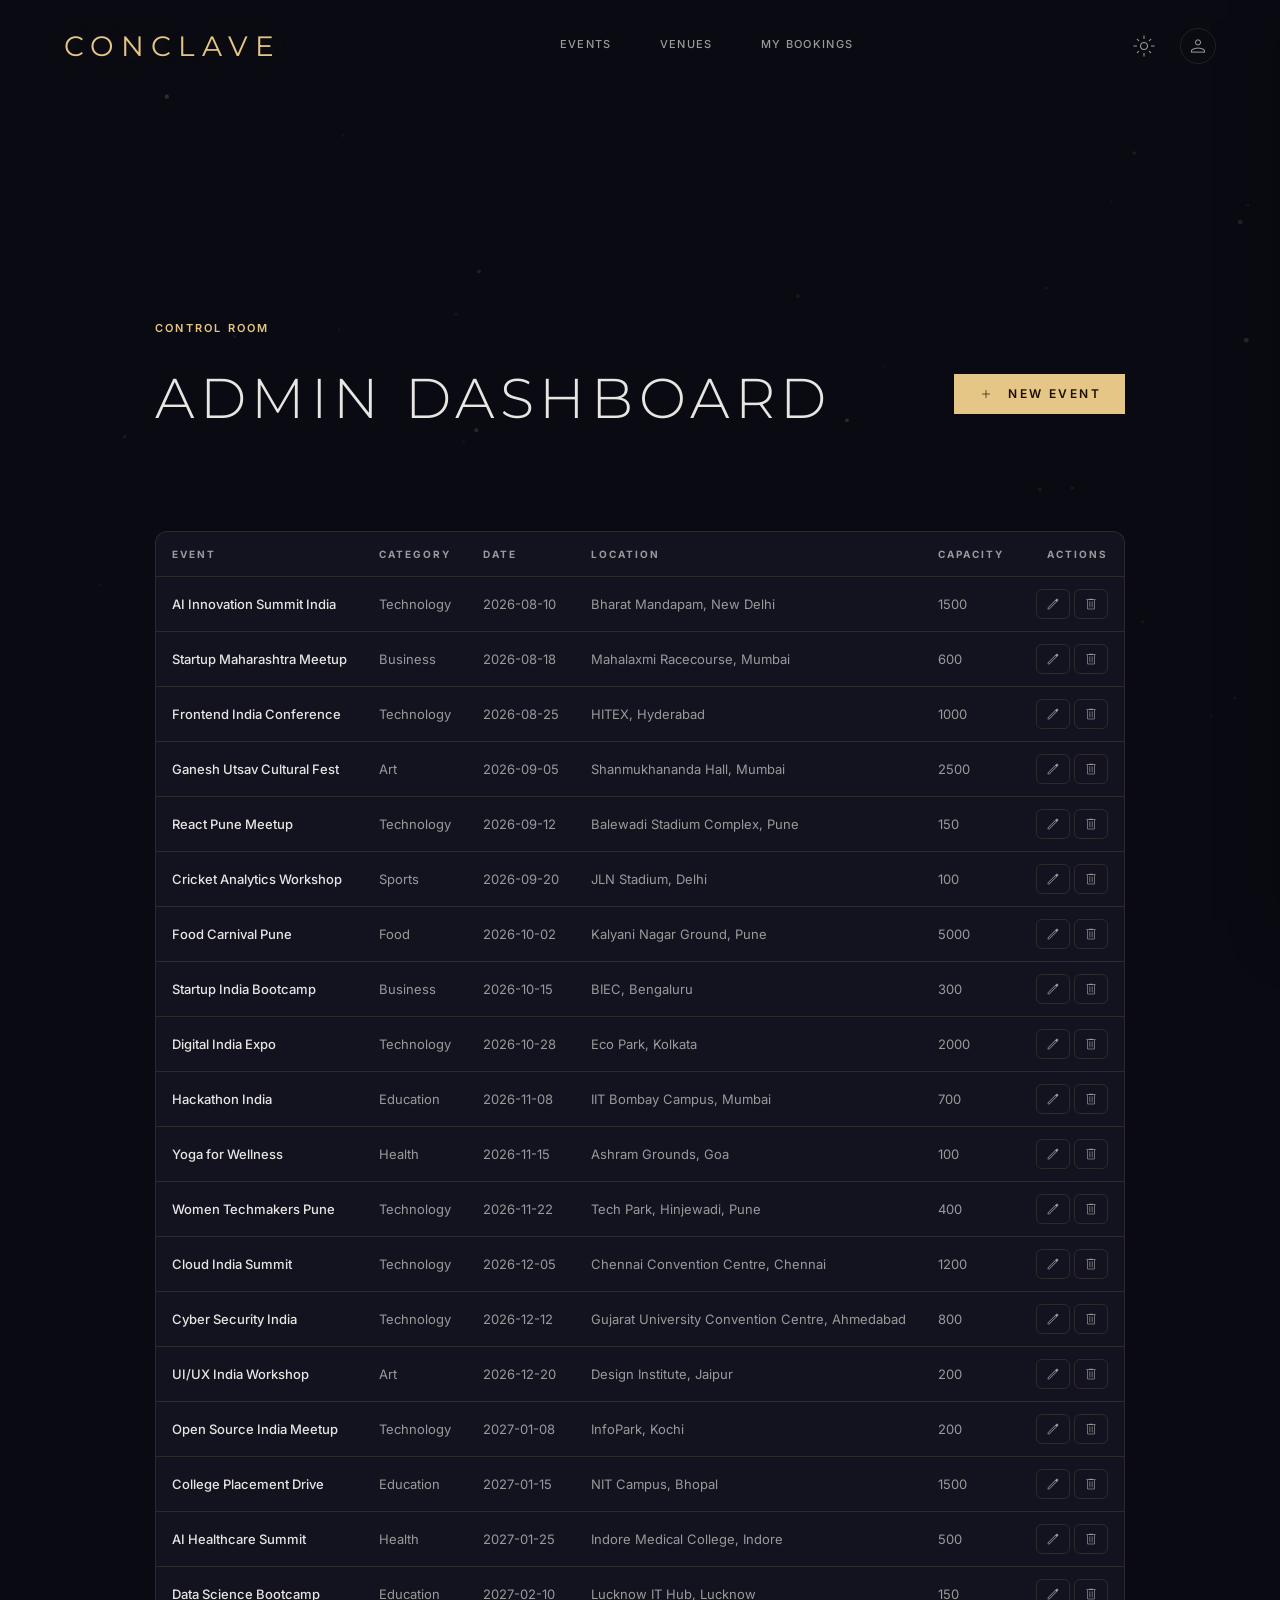
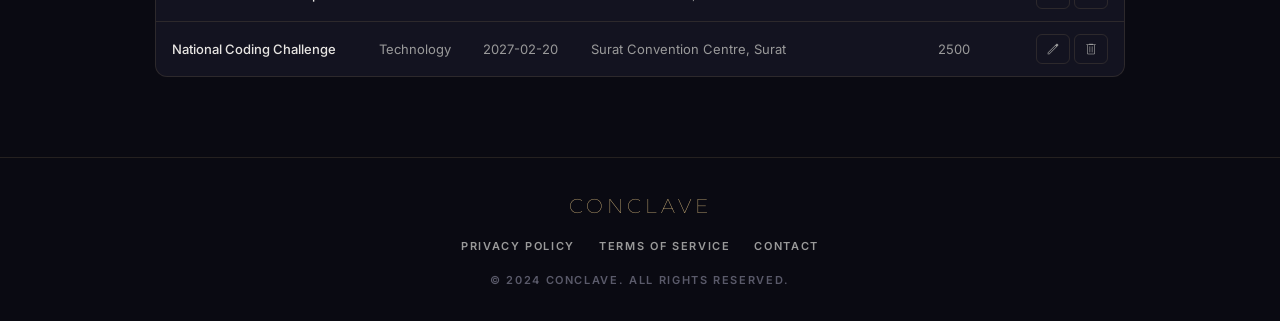
==== commit 55c99d4e: "feat: Mobile UI and light theme enhancements, resolve line ending conflicts" ====
--- a/admin.html
+++ b/admin.html
@@ -5,10 +5,289 @@
     <meta content="width=device-width, initial-scale=1.0" name="viewport"/>
     <title>Admin Dashboard | Conclave</title>
     <meta name="description" content="Manage events on the Conclave platform."/>
-    <link rel="stylesheet" href="css/styles.css">
+    <link rel="stylesheet" href="css/styles.css?v=2">
     <link href="https://fonts.googleapis.com/css2?family=Montserrat:wght@100;200;300;400;500;600;700&family=Inter:wght@300;400;500;600&display=swap" rel="stylesheet"/>
     <link href="https://fonts.googleapis.com/css2?family=Material+Symbols+Outlined:wght,FILL@100..700,0..1&display=swap" rel="stylesheet"/>
-    <link rel="stylesheet" href="css/admin.css">
+
+    <!-- ═══ Anti-Flash Theme Script ═══ -->
+    <script>
+        (function() {
+            var theme = localStorage.getItem('conclave_theme') || 'dark';
+            document.documentElement.setAttribute('data-theme', theme);
+        })();
+    </script>
+    <script src="js/page-transition.js"></script>
+    <style>
+        .admin-table-wrap {
+            overflow-x: auto;
+            border: 1px solid var(--border-subtle);
+            border-radius: 12px;
+            background: var(--bg-surface);
+            backdrop-filter: blur(20px);
+        }
+        .admin-table {
+            width: 100%;
+            border-collapse: collapse;
+            font-family: var(--font-body);
+            font-size: 13px;
+        }
+        .admin-table th {
+            text-align: left;
+            padding: 14px 16px;
+            font-size: 10px;
+            letter-spacing: 2px;
+            text-transform: uppercase;
+            color: var(--text-secondary);
+            border-bottom: 1px solid var(--border-subtle);
+            white-space: nowrap;
+        }
+        .admin-table td {
+            padding: 12px 16px;
+            border-bottom: 1px solid var(--border-subtle);
+            color: var(--text-secondary);
+            vertical-align: middle;
+        }
+        .admin-table tr:last-child td { border-bottom: none; }
+        .admin-table tr:hover td { background: var(--bg-surface-raised); }
+        .admin-table .title-cell {
+            font-weight: 500;
+            color: var(--text-primary);
+        }
+        .admin-action-btn {
+            background: none;
+            border: 1px solid var(--border-subtle);
+            color: var(--text-secondary);
+            padding: 6px 8px;
+            border-radius: 6px;
+            cursor: pointer;
+            transition: all 0.2s;
+            display: inline-flex;
+            align-items: center;
+            justify-content: center;
+        }
+        .admin-action-btn:hover {
+            border-color: var(--gold);
+            color: var(--gold);
+        }
+        .admin-action-btn.delete:hover {
+            border-color: var(--error-border);
+            color: var(--aurora-pink);
+        }
+        .admin-action-btn .material-symbols-outlined { font-size: 16px; }
+
+        /* Modal */
+        .modal-overlay {
+            position: fixed;
+            inset: 0;
+            background: rgba(10,10,18,0.8);
+            backdrop-filter: blur(8px);
+            z-index: 9999;
+            display: flex;
+            align-items: center;
+            justify-content: center;
+            opacity: 0;
+            pointer-events: none;
+            transition: opacity 0.3s;
+        }
+        .modal-overlay.open {
+            opacity: 1;
+            pointer-events: auto;
+        }
+        .modal-box {
+            background: var(--bg-surface);
+            border: 1px solid var(--border-subtle);
+            border-radius: 16px;
+            padding: 32px;
+            width: 520px;
+            max-width: calc(100vw - 48px);
+            max-height: calc(100vh - 80px);
+            overflow-y: auto;
+            transform: translateY(20px);
+            transition: transform 0.3s cubic-bezier(0.16, 1, 0.3, 1);
+        }
+        .modal-overlay.open .modal-box {
+            transform: translateY(0);
+        }
+        .modal-title {
+            font-family: var(--font-display);
+            font-size: 24px;
+            font-weight: 300;
+            color: var(--text-primary);
+            margin-bottom: 24px;
+        }
+        .modal-actions {
+            display: flex;
+            gap: 12px;
+            justify-content: flex-end;
+            margin-top: 24px;
+        }
+        .btn-cancel {
+            font-family: var(--font-body);
+            font-size: 13px;
+            letter-spacing: 1px;
+            text-transform: uppercase;
+            padding: 12px 24px;
+            border-radius: 999px;
+            border: 1px solid var(--border-subtle);
+            background: transparent;
+            color: var(--text-secondary);
+            cursor: pointer;
+            transition: all 0.3s;
+        }
+        .btn-cancel:hover { border-color: var(--gold); color: var(--text-primary); }
+        .btn-danger {
+            font-family: var(--font-body);
+            font-size: 13px;
+            letter-spacing: 1px;
+            text-transform: uppercase;
+            padding: 12px 24px;
+            border-radius: 999px;
+            border: none;
+            background: var(--error-glow);
+            color: var(--aurora-pink);
+            cursor: pointer;
+            transition: all 0.3s;
+        }
+        .btn-danger:hover { background: var(--error-glow); }
+        .btn-danger:hover { box-shadow: var(--error-glow); }
+
+        .validation-error {
+            color: var(--aurora-pink);
+            font-size: 11px;
+            margin-top: 4px;
+            display: none;
+        }
+        .form-input.error {
+            border-color: var(--aurora-pink) !important;
+        }
+
+        .actions-cell {
+            text-align: right;
+            white-space: nowrap;
+        }
+
+        /* ── Mobile Redesign ── */
+        @media (max-width: 768px) {
+            main.container {
+                padding-top: 100px !important;
+                padding-bottom: 80px !important;
+                padding-left: 16px;
+                padding-right: 16px;
+            }
+            .page-header {
+                margin-bottom: 32px;
+            }
+            #add-event-btn {
+                width: 100% !important;
+                margin-top: 16px;
+            }
+            
+            /* Table to Cards */
+            .admin-table-wrap {
+                border: none;
+                background: transparent;
+                backdrop-filter: none;
+                overflow-x: visible !important;
+                padding: 0;
+            }
+            .admin-table thead {
+                display: none;
+            }
+            .admin-table, .admin-table tbody, .admin-table tr {
+                display: flex;
+                flex-direction: column;
+                width: 100%;
+            }
+            .admin-table tr {
+                margin-bottom: 16px;
+                border: 1px solid var(--border-subtle);
+                border-radius: 12px;
+                padding: 16px;
+                background: var(--bg-card);
+            }
+            .admin-table td {
+                display: flex;
+                justify-content: space-between;
+                align-items: center;
+                padding: 10px 0;
+                border-bottom: 1px solid var(--border-subtle);
+                text-align: right;
+                width: 100%;
+            }
+            .admin-table td:last-child {
+                border-bottom: none;
+                padding-bottom: 0;
+            }
+            .admin-table td::before {
+                content: attr(data-label);
+                font-weight: 600;
+                font-size: 10px;
+                letter-spacing: 1px;
+                text-transform: uppercase;
+                color: var(--text-muted);
+                text-align: left;
+                margin-right: 16px;
+                flex-shrink: 0;
+            }
+            .admin-table .actions-cell {
+                justify-content: flex-end;
+                gap: 8px;
+                margin-top: 8px;
+                padding-top: 16px;
+            }
+            .admin-table .actions-cell::before {
+                display: none;
+            }
+            
+            /* Fullscreen Modal */
+            .modal-box {
+                width: 100%;
+                max-width: 100%;
+                height: 100%;
+                max-height: 100%;
+                border-radius: 0;
+                padding: 24px 16px;
+                border: none;
+                display: flex;
+                flex-direction: column;
+            }
+            #event-form {
+                flex: 1;
+                overflow-y: auto;
+            }
+            .modal-actions {
+                flex-direction: column;
+                gap: 12px;
+                margin-top: 32px;
+                padding-bottom: 32px;
+            }
+            .btn-cancel, .btn-danger, .modal-actions .btn-primary {
+                width: 100%;
+                text-align: center;
+                margin: 0;
+            }
+        }
+        .admin-form-row-2 {
+            display: grid;
+            grid-template-columns: 1fr 1fr;
+            gap: 16px;
+        }
+        .admin-form-row-3 {
+            display: grid;
+            grid-template-columns: 1fr 1fr 1fr;
+            gap: 16px;
+            margin-bottom: 24px;
+        }
+        @media (max-width: 640px) {
+            .admin-form-row-2, .admin-form-row-3 {
+                grid-template-columns: 1fr;
+                gap: 12px;
+            }
+            .admin-form-row-3 .form-group {
+                margin-bottom: 12px !important;
+            }
+        }
+    </style>
 </head>
 <body>
 
@@ -25,6 +304,12 @@
                 <a class="nav-link" href="pages/bookings.html">My Bookings</a>
             </div>
             <div class="nav-actions">
+                <button class="mobile-menu-btn" id="mobile-menu-btn" aria-label="Open menu">
+                    <span class="material-symbols-outlined">menu</span>
+                </button>
+                <button class="nav-icon-btn theme-toggle" id="theme-toggle" aria-label="Toggle theme">
+                    <span class="material-symbols-outlined" id="theme-icon">light_mode</span>
+                </button>
                 <a href="pages/bookings.html" class="nav-avatar" style="display: flex; align-items: center; justify-content: center; color: var(--text-secondary); text-decoration: none;">
                     <span class="material-symbols-outlined" style="font-size: 24px;">person</span>
                 </a>
@@ -101,21 +386,19 @@
                         <!-- Items injected here by JS -->
                     </div>
                 </div>
-                <div style="display:grid;grid-template-columns:1fr 1fr;gap:16px;">
+                <div class="admin-form-row-2">
                     <div class="form-group">
                         <label class="form-label">Category *</label>
                         <select class="form-input" id="form-category" required>
                             <option value="">Select...</option>
-                            <option>Technology</option>
-                            <option>Music</option>
-                            <option>Workshop</option>
-                            <option>Social</option>
-                            <option>Celestial Gala</option>
-                            <option>Aviation Showcase</option>
-                            <option>Automotive Excellence</option>
-                            <option>Digital Art &amp; Crypto</option>
-                            <option>Gastronomic Journey</option>
-                            <option>Extreme Wellness</option>
+                            <option value="cat_tech">Technology</option>
+                            <option value="cat_music">Music</option>
+                            <option value="cat_sports">Sports</option>
+                            <option value="cat_art">Art</option>
+                            <option value="cat_business">Business</option>
+                            <option value="cat_food">Food</option>
+                            <option value="cat_health">Health</option>
+                            <option value="cat_edu">Education</option>
                         </select>
                         <div class="validation-error" id="err-category">Category is required.</div>
                     </div>
@@ -125,7 +408,7 @@
                         <div class="validation-error" id="err-date">A valid date is required.</div>
                     </div>
                 </div>
-                <div style="display:grid;grid-template-columns:1fr 1fr;gap:16px;">
+                <div class="admin-form-row-2">
                     <div class="form-group">
                         <label class="form-label">Time</label>
                         <input type="time" class="form-input" id="form-time"/>
@@ -141,7 +424,7 @@
                     <input type="text" class="form-input" id="form-location" placeholder="e.g. Community Hall" required/>
                     <div class="validation-error" id="err-location">Location is required.</div>
                 </div>
-                <div style="display:grid;grid-template-columns:1fr 1fr 1fr;gap:16px;margin-bottom:24px;">
+                <div class="admin-form-row-3">
                     <div class="form-group" style="margin-bottom:0;">
                         <label class="form-label">Price (e.g. $100)</label>
                         <input type="text" class="form-input" id="form-price" placeholder="Free"/>
@@ -162,15 +445,15 @@
                 </div>
                 <div class="form-group">
                     <label class="form-label">Banner Image</label>
-                    <div id="image-upload-zone" style="border: 2px dashed rgba(255,255,255,0.2); border-radius: 12px; padding: 24px; text-align: center; margin-bottom: 12px; cursor: pointer; transition: all 0.3s; background: rgba(0,0,0,0.2);">
+                    <div id="image-upload-zone" style="border: 2px dashed var(--border-subtle); border-radius: 12px; padding: 24px; text-align: center; margin-bottom: 12px; cursor: pointer; transition: all 0.3s; background: var(--bg-surface-high);">
                         <span class="material-symbols-outlined" style="font-size: 32px; color: var(--text-secondary); margin-bottom: 8px;">cloud_upload</span>
                         <div style="font-size: 13px; color: var(--text-secondary);">Click to upload or drag and drop</div>
-                        <div style="font-size: 11px; color: rgba(255,255,255,0.3); margin-top: 4px;">PNG, JPG up to 5MB</div>
+                        <div style="font-size: 11px; color: var(--text-muted); margin-top: 4px;">PNG, JPG up to 5MB</div>
                         <input type="file" id="form-image-file" accept="image/*" style="display: none;" />
                     </div>
-                    <div id="image-preview-container" style="display: none; margin-bottom: 12px; position: relative; border-radius: 12px; overflow: hidden; border: 1px solid rgba(255,255,255,0.1);">
+                    <div id="image-preview-container" style="display: none; margin-bottom: 12px; position: relative; border-radius: 12px; overflow: hidden; border: 1px solid var(--border-subtle);">
                         <img id="image-preview" src="" style="width: 100%; height: 160px; object-fit: cover; display: block;" />
-                        <button type="button" id="remove-image-btn" class="material-symbols-outlined" style="position: absolute; top: 8px; right: 8px; background: rgba(0,0,0,0.6); color: white; border: none; border-radius: 50%; padding: 4px; cursor: pointer; font-size: 18px;">close</button>
+                        <button type="button" id="remove-image-btn" class="material-symbols-outlined" style="position: absolute; top: 8px; right: 8px; background: var(--glass-bg-heavy); color: var(--text-primary); border: none; border-radius: 50%; padding: 4px; cursor: pointer; font-size: 18px;">close</button>
                     </div>
                     <div style="text-align: center; font-size: 12px; color: var(--text-secondary); margin-bottom: 12px;">OR</div>
                     <input type="url" class="form-input" id="form-image" placeholder="Image URL (https://...)"/>
@@ -187,7 +470,7 @@
     <!-- ═══ Delete Confirm Modal ═══ -->
     <div class="modal-overlay" id="delete-modal">
         <div class="modal-box" style="max-width:400px;text-align:center;">
-            <span class="material-symbols-outlined" style="font-size:48px;color:#ef4444;margin-bottom:16px;">warning</span>
+            <span class="material-symbols-outlined" style="font-size:48px;color:var(--aurora-pink);margin-bottom:16px;">warning</span>
             <h2 class="modal-title" style="margin-bottom:12px;">Delete Event?</h2>
             <p style="font-family:var(--font-body);font-size:14px;color:var(--text-secondary);margin-bottom:24px;">This action cannot be undone. The event will be permanently removed.</p>
             <div class="modal-actions" style="justify-content:center;">
@@ -209,12 +492,409 @@
     </footer>
 
     <!-- ═══ Scripts ═══ -->
-    <script src="js/events-data.js"></script>
+    <script type="module" src="js/data/events.js"></script>
     <script src="js/animations.js"></script>
     <script src="js/toast.js"></script>
     <script src="js/app.js"></script>
     <script src="js/sidebar.js"></script>
 
-    <script type="module" src="js/admin/adminApp.js"></script>
+    <script>
+        document.addEventListener('DOMContentLoaded', () => {
+            const tbody = document.getElementById('admin-table-body');
+            const modal = document.getElementById('event-modal');
+            const deleteModal = document.getElementById('delete-modal');
+            const form = document.getElementById('event-form');
+            const addBtn = document.getElementById('add-event-btn');
+            const cancelBtn = document.getElementById('modal-cancel');
+            const submitBtn = document.getElementById('modal-submit');
+            const modalTitle = document.getElementById('modal-title');
+
+            // --- Image Upload Logic ---
+            const dropZone = document.getElementById('image-upload-zone');
+            const fileInput = document.getElementById('form-image-file');
+            const previewContainer = document.getElementById('image-preview-container');
+            const previewImage = document.getElementById('image-preview');
+            const removeBtn = document.getElementById('remove-image-btn');
+            const urlInput = document.getElementById('form-image');
+            const imageDataInput = document.getElementById('form-image-data');
+
+            function handleFile(file) {
+                if (file && file.type.startsWith('image/')) {
+                    if (file.size > 5 * 1024 * 1024) {
+                        showToast('File size must be under 5MB.', 'error');
+                        return;
+                    }
+                    const reader = new FileReader();
+                    reader.onload = (e) => {
+                        imageDataInput.value = e.target.result;
+                        previewImage.src = e.target.result;
+                        dropZone.style.display = 'none';
+                        previewContainer.style.display = 'block';
+                        urlInput.value = '';
+                    };
+                    reader.readAsDataURL(file);
+                } else {
+                    showToast('Please upload a valid image file.', 'error');
+                }
+            }
+
+            dropZone.addEventListener('click', () => fileInput.click());
+            fileInput.addEventListener('change', (e) => handleFile(e.target.files[0]));
+            dropZone.addEventListener('dragover', (e) => {
+                e.preventDefault();
+                dropZone.style.borderColor = 'var(--gold)';
+                dropZone.style.background = 'rgba(230,198,135,0.1)';
+            });
+            function resetDropZoneStyles() {
+                dropZone.style.borderColor = 'var(--border-subtle)';
+                dropZone.style.background = 'var(--bg-surface-high)';
+            }
+            dropZone.addEventListener('dragleave', () => {
+                resetDropZoneStyles();
+            });
+            dropZone.addEventListener('drop', (e) => {
+                e.preventDefault();
+                resetDropZoneStyles();
+                if (e.dataTransfer.files && e.dataTransfer.files.length > 0) {
+                    handleFile(e.dataTransfer.files[0]);
+                }
+            });
+            removeBtn.addEventListener('click', () => {
+                fileInput.value = '';
+                imageDataInput.value = '';
+                previewImage.src = '';
+                previewContainer.style.display = 'none';
+                dropZone.style.display = 'block';
+            });
+            urlInput.addEventListener('input', () => {
+                if (urlInput.value.trim() !== '') {
+                    removeBtn.click();
+                }
+            });
+
+            // Load custom events from localStorage
+            function getCustomEvents() {
+                return JSON.parse(localStorage.getItem('conclave_custom_events') || '[]');
+            }
+            function saveCustomEvents(events) {
+                localStorage.setItem('conclave_custom_events', JSON.stringify(events));
+            }
+
+            // Get all events (built-in + custom overridden)
+            function getAllEvents() {
+                const builtInRaw = window.CONCLAVE_EVENTS || [];
+                const custom = getCustomEvents();
+                const deletedIds = JSON.parse(localStorage.getItem('conclave_deleted_events') || '[]');
+                
+                let activeBuiltIn = builtInRaw.filter(e => !deletedIds.includes(e.id));
+                activeBuiltIn = activeBuiltIn.map(e => {
+                    const override = custom.find(c => c.id === e.id);
+                    return override ? override : e;
+                });
+                
+                const newCustom = custom.filter(c => !builtInRaw.some(b => b.id === c.id));
+                return [...activeBuiltIn, ...newCustom];
+            }
+
+            // Render table
+            function renderTable() {
+                const events = getAllEvents();
+                tbody.innerHTML = '';
+                events.forEach(evt => {
+                    const tr = document.createElement('tr');
+                    tr.innerHTML = `
+                        <td class="title-cell" data-label="Event">${evt.title}</td>
+                        <td data-label="Category">${evt.categoryName || evt.category}</td>
+                        <td data-label="Date">${evt.date}</td>
+                        <td data-label="Location">${evt.location}</td>
+                        <td data-label="Capacity">${evt.maxAttendees || 'N/A'}</td>
+                        <td data-label="Actions" class="actions-cell">
+                            <button class="admin-action-btn edit-btn" data-id="${evt.id}">
+                                <span class="material-symbols-outlined">edit</span>
+                            </button>
+                            <button class="admin-action-btn delete delete-btn" data-id="${evt.id}">
+                                <span class="material-symbols-outlined">delete</span>
+                            </button>
+                        </td>
+                    `;
+                    tbody.appendChild(tr);
+                });
+
+                document.querySelectorAll('.edit-btn').forEach(btn => {
+                    btn.addEventListener('click', () => openEditModal(btn.dataset.id));
+                });
+                document.querySelectorAll('.delete-btn').forEach(btn => {
+                    btn.addEventListener('click', () => openDeleteModal(btn.dataset.id));
+                });
+            }
+
+            function openModal() { modal.classList.add('open'); }
+            function closeModal() { modal.classList.remove('open'); clearValidation(); }
+            function openDeleteModalUI() { deleteModal.classList.add('open'); }
+            function closeDeleteModal() { deleteModal.classList.remove('open'); }
+
+            // --- Dynamic Itinerary Logic ---
+            const itineraryContainer = document.getElementById('itinerary-items-container');
+            const addItineraryBtn = document.getElementById('add-itinerary-btn');
+
+            let draggedItem = null;
+
+            function updateItineraryNumbers() {
+                const blocks = itineraryContainer.querySelectorAll('.itinerary-input-block');
+                blocks.forEach((block, index) => {
+                    const numDisplay = block.querySelector('.itinerary-num-display');
+                    if (numDisplay) {
+                        numDisplay.textContent = String(index + 1).padStart(2, '0');
+                    }
+                });
+            }
+
+            function addItineraryItem(num = '', title = '', desc = '') {
+                const div = document.createElement('div');
+                div.className = 'itinerary-input-block';
+                div.draggable = true;
+                div.style.background = 'var(--bg-surface)';
+                div.style.border = '1px solid var(--border-subtle)';
+                div.style.padding = '12px';
+                div.style.borderRadius = '8px';
+                div.style.display = 'grid';
+                div.style.gap = '8px';
+                div.style.position = 'relative';
+                div.style.cursor = 'grab';
+
+                div.innerHTML = `
+                    <button type="button" class="remove-itinerary-btn material-symbols-outlined" style="position:absolute; top:8px; right:8px; background:none; border:none; color:var(--text-secondary); cursor:pointer; font-size:18px; z-index: 10;">close</button>
+                    <div style="display:grid; grid-template-columns: 24px 30px 1fr; gap:8px; align-items:center;">
+                        <span class="material-symbols-outlined drag-handle" style="color:var(--text-secondary); font-size: 20px;">drag_indicator</span>
+                        <div class="itinerary-num-display" style="font-weight:600; font-size:16px; color:var(--gold); text-align:center;">${num}</div>
+                        <input type="text" class="form-input itinerary-title-input" placeholder="Heading (e.g. The Masterclass)" value="${title}" style="padding:8px;" />
+                    </div>
+                    <textarea class="form-input itinerary-desc-input" rows="2" placeholder="Description..." style="resize:vertical; padding:8px; margin-top:4px;">${desc}</textarea>
+                `;
+
+                div.querySelector('.remove-itinerary-btn').addEventListener('click', () => {
+                    div.remove();
+                    updateItineraryNumbers();
+                });
+
+                div.addEventListener('dragstart', (e) => {
+                    draggedItem = div;
+                    e.dataTransfer.effectAllowed = 'move';
+                    div.style.opacity = '0.5';
+                });
+                div.addEventListener('dragend', () => {
+                    draggedItem = null;
+                    div.style.opacity = '1';
+                });
+                div.addEventListener('dragover', (e) => {
+                    e.preventDefault();
+                    e.dataTransfer.dropEffect = 'move';
+                });
+                div.addEventListener('drop', (e) => {
+                    e.preventDefault();
+                    if (draggedItem && draggedItem !== div) {
+                        const allItems = Array.from(itineraryContainer.querySelectorAll('.itinerary-input-block'));
+                        const draggedIndex = allItems.indexOf(draggedItem);
+                        const dropIndex = allItems.indexOf(div);
+                        
+                        if (draggedIndex < dropIndex) {
+                            div.after(draggedItem);
+                        } else {
+                            div.before(draggedItem);
+                        }
+                        updateItineraryNumbers();
+                    }
+                });
+
+                itineraryContainer.appendChild(div);
+                updateItineraryNumbers();
+            }
+
+            addItineraryBtn.addEventListener('click', () => addItineraryItem());
+
+            addBtn.addEventListener('click', () => {
+                form.reset();
+                document.getElementById('form-event-id').value = '';
+                removeBtn.click();
+                itineraryContainer.innerHTML = '';
+                addItineraryItem('01', '', '');
+                modalTitle.textContent = 'Create Event';
+                submitBtn.textContent = 'Create Event';
+                openModal();
+            });
+
+            cancelBtn.addEventListener('click', closeModal);
+            modal.addEventListener('click', (e) => { if (e.target === modal) closeModal(); });
+            document.getElementById('delete-cancel').addEventListener('click', closeDeleteModal);
+            deleteModal.addEventListener('click', (e) => { if (e.target === deleteModal) closeDeleteModal(); });
+
+            function openEditModal(id) {
+                const events = getAllEvents();
+                const evt = events.find(e => e.id === id);
+                if (!evt) return;
+
+                document.getElementById('form-event-id').value = evt.id;
+                document.getElementById('form-title').value = evt.title;
+                document.getElementById('form-description').value = evt.description || '';
+                
+                itineraryContainer.innerHTML = '';
+                if (Array.isArray(evt.itinerary) && evt.itinerary.length > 0) {
+                    evt.itinerary.forEach(item => {
+                        addItineraryItem(item.num, item.title, item.desc);
+                    });
+                } else {
+                    addItineraryItem('01', '', '');
+                }
+
+                document.getElementById('form-category').value = evt.category;
+                document.getElementById('form-date').value = evt.date;
+                document.getElementById('form-time').value = evt.time || '';
+                document.getElementById('form-capacity').value = evt.maxAttendees || '';
+                document.getElementById('form-location').value = evt.location;
+                document.getElementById('form-price').value = evt.price !== 'Free' ? evt.price : '';
+                document.getElementById('form-duration').value = evt.duration || '';
+                document.getElementById('form-difficulty').value = evt.difficulty || 'All Levels';
+                
+                removeBtn.click();
+                if (evt.image && evt.image.startsWith('data:image')) {
+                    imageDataInput.value = evt.image;
+                    previewImage.src = evt.image;
+                    dropZone.style.display = 'none';
+                    previewContainer.style.display = 'block';
+                } else {
+                    document.getElementById('form-image').value = evt.image || '';
+                }
+
+                modalTitle.textContent = 'Edit Event';
+                submitBtn.textContent = 'Save Changes';
+                openModal();
+            }
+
+            let deleteTargetId = null;
+            function openDeleteModal(id) {
+                deleteTargetId = id;
+                openDeleteModalUI();
+            }
+            document.getElementById('delete-confirm').addEventListener('click', () => {
+                if (!deleteTargetId) return;
+                let events = getCustomEvents();
+                events = events.filter(e => e.id !== deleteTargetId);
+                saveCustomEvents(events);
+                
+                const deletedIds = JSON.parse(localStorage.getItem('conclave_deleted_events') || '[]');
+                if (!deletedIds.includes(deleteTargetId)) {
+                    deletedIds.push(deleteTargetId);
+                    localStorage.setItem('conclave_deleted_events', JSON.stringify(deletedIds));
+                }
+                
+                renderTable();
+                closeDeleteModal();
+                showToast('Event deleted successfully.', 'success');
+                deleteTargetId = null;
+            });
+
+            function clearValidation() {
+                document.querySelectorAll('.validation-error').forEach(el => el.style.display = 'none');
+                document.querySelectorAll('.form-input.error').forEach(el => el.classList.remove('error'));
+            }
+
+            function validate() {
+                clearValidation();
+                let valid = true;
+
+                const title = document.getElementById('form-title');
+                const category = document.getElementById('form-category');
+                const date = document.getElementById('form-date');
+                const capacity = document.getElementById('form-capacity');
+                const location = document.getElementById('form-location');
+
+                if (!title.value.trim()) {
+                    title.classList.add('error');
+                    document.getElementById('err-title').style.display = 'block';
+                    valid = false;
+                }
+                if (!category.value) {
+                    category.classList.add('error');
+                    document.getElementById('err-category').style.display = 'block';
+                    valid = false;
+                }
+                if (!date.value) {
+                    date.classList.add('error');
+                    document.getElementById('err-date').style.display = 'block';
+                    valid = false;
+                }
+                if (!capacity.value || parseInt(capacity.value) < 1) {
+                    capacity.classList.add('error');
+                    document.getElementById('err-capacity').style.display = 'block';
+                    valid = false;
+                }
+                if (!location.value.trim()) {
+                    location.classList.add('error');
+                    document.getElementById('err-location').style.display = 'block';
+                    valid = false;
+                }
+
+                return valid;
+            }
+
+            form.addEventListener('submit', (e) => {
+                e.preventDefault();
+                if (!validate()) return;
+
+                const eventId = document.getElementById('form-event-id').value;
+                
+                let itineraryArray = [];
+                const itineraryBlocks = document.querySelectorAll('.itinerary-input-block');
+                itineraryBlocks.forEach((block, idx) => {
+                    let num = block.querySelector('.itinerary-num-display').textContent.trim();
+                    let title = block.querySelector('.itinerary-title-input').value.trim();
+                    let desc = block.querySelector('.itinerary-desc-input').value.trim();
+                    if (title || desc) {
+                        if (!num) num = String(idx + 1).padStart(2, '0');
+                        itineraryArray.push({ num, title, desc });
+                    }
+                });
+
+                const eventData = {
+                    id: eventId || 'custom_' + Date.now(),
+                    title: document.getElementById('form-title').value.trim(),
+                    description: document.getElementById('form-description').value.trim(),
+                    itinerary: itineraryArray,
+                    category: document.getElementById('form-category').value,
+                    categoryName: document.getElementById('form-category').options[document.getElementById('form-category').selectedIndex].text,
+                    date: document.getElementById('form-date').value,
+                    time: document.getElementById('form-time').value || '12:00 PM',
+                    maxAttendees: parseInt(document.getElementById('form-capacity').value),
+                    attendees: 0,
+                    location: document.getElementById('form-location').value.trim(),
+                    price: document.getElementById('form-price').value.trim() || 'Free',
+                    duration: document.getElementById('form-duration').value.trim() || 'TBD',
+                    difficulty: document.getElementById('form-difficulty').value || 'All Levels',
+                    image: document.getElementById('form-image-data').value || document.getElementById('form-image').value.trim() || ''
+                };
+
+                let events = getCustomEvents();
+
+                if (eventId) {
+                    const idx = events.findIndex(e => e.id === eventId);
+                    if (idx !== -1) {
+                        events[idx] = eventData;
+                    } else {
+                        events.push(eventData);
+                    }
+                    showToast('Event updated successfully.', 'success');
+                } else {
+                    events.push(eventData);
+                    showToast('Event created successfully!', 'success');
+                }
+
+                saveCustomEvents(events);
+                renderTable();
+                closeModal();
+            });
+
+            renderTable();
+        });
+    </script>
 </body>
 </html>
--- a/css/styles.css
+++ b/css/styles.css
@@ -101,57 +101,76 @@
     --theme-transition: background 0.4s var(--ease-out-expo), color 0.4s var(--ease-out-expo), border-color 0.4s var(--ease-out-expo), box-shadow 0.4s var(--ease-out-expo);
 }
 
-/* ── Light Theme: "Champagne Dawn" ─────────────────────────── */
+/* ── Light Theme: "Parchment & Gold" — Maximum Contrast Edition ───── */
 [data-theme="light"] {
-    /* Core Palette - Premium Cashmere & Taupe */
-    --bg-void: #D6D0C4;
-    --bg-deep: #CAC4B6;
-    --bg-surface: #BEB7A9;
-    --bg-surface-raised: #B4ACA0;
-    --bg-surface-high: #A69E92;
-    --bg-card: #EAE5DB;
-
-    /* Accent Colors - Burnished Gold & Jewel Tones */
-    --gold: #9C7014;
-    --gold-dim: #7A570F;
-    --gold-glow: rgba(156, 112, 20, 0.25);
-    --gold-subtle: rgba(156, 112, 20, 0.15);
-    --violet: #5A4BBD;
-    --violet-dim: #453896;
-    --cyan: #007B9E;
-    --cyan-dim: #005F7A;
-    --nebula: #7A4B91;
-    --aurora-green: #008B4B;
-    --aurora-pink: #A82469;
-
-    /* Text Colors - Deep Espresso (No pure black) */
-    --text-primary: #26231E;
-    --text-secondary: #4A463F;
-    --text-muted: #6B655D;
-    --text-gold: #9C7014;
-    --text-on-gold: #FDFBF7;
-
-    /* Borders & Outlines - Burnished warmth */
-    --border-subtle: rgba(156, 112, 20, 0.20);
-    --border-medium: rgba(156, 112, 20, 0.45);
-    --border-hover: rgba(156, 112, 20, 0.85);
-    --glass-border: rgba(156, 112, 20, 0.25);
-
-    /* Glass Effects - Translucent Cashmere */
-    --glass-bg: rgba(234, 229, 219, 0.65);
-    --glass-bg-heavy: rgba(234, 229, 219, 0.88);
-    --glass-blur: 24px;
-
-    /* Shadows - Deep, soft, expensive */
-    --shadow-card: 0 12px 40px rgba(42, 39, 35, 0.12);
-    --shadow-float: 0 24px 64px rgba(42, 39, 35, 0.18);
-    --shadow-glow-gold: 0 0 50px rgba(156, 112, 20, 0.35);
-    --shadow-glow-violet: 0 0 50px rgba(90, 75, 189, 0.25);
-
-    /* Particle colors for Three.js - darker gold for visibility */
-    --particle-bg: #EAE5DB;
-    --particle-color: 156, 112, 20;
-    --particle-ambient-color: 156, 112, 20;
+    /* === BACKGROUND LAYERS — Distinct, Visible Separation === */
+    --bg-void: #E8E2D8;          /* Darker parchment — clear page vs card */
+    --bg-deep: #DCD5C8;          /* Section bands — obvious depth */
+    --bg-surface: #FFFFFF;        /* Cards — pure white */
+    --bg-surface-raised: #F5F0E8; /* Dropdowns, elevated — subtle lift */
+    --bg-surface-high: #E0D9CC;   /* Pressed/active — warm taupe */
+    --bg-card: #FFFFFF;
+
+    /* === GOLD ACCENT SYSTEM — Vibrant, Unmissable === */
+    --gold: #A67C00;              /* Darker bronze-gold for high contrast on light */
+    --gold-dim: #8B6914;          /* Hover — deeper but still luminous */
+    --gold-glow: rgba(166, 124, 0, 0.28);
+    --gold-subtle: rgba(166, 124, 0, 0.10);
+
+    /* === SECONDARY ACCENT — Deep Teal for Maximum Contrast === */
+    --violet: #006D75;            /* Deeper teal — stronger contrast */
+    --violet-dim: #005A60;
+    --cyan: #008BA3;              /* Tech/info — visible on all surfaces */
+    --cyan-dim: #007388;
+    --nebula: #5C3A7A;
+    --aurora-green: #088A4F;      /* Success — darker emerald */
+    --aurora-pink: #C42D5E;       /* Error — stronger rose */
+
+    /* === TEXT HIERARCHY — Maximum Readability === */
+    --text-primary: #181715;      /* Near-black — 17:1 on white */
+    --text-secondary: #2F2D2A;    /* Body — 12:1 on white */
+    --text-muted: #5A5752;        /* Meta — 6:1 on white (AA) */
+    --text-gold: #D4A843;         /* Gold text — 4.8:1 on white */
+    --text-on-gold: #181715;      /* On gold buttons */
+
+    /* === BORDERS — Clearly Visible === */
+    --border-subtle: rgba(212, 168, 67, 0.28);
+    --border-medium: rgba(212, 168, 67, 0.45);
+    --border-hover: rgba(212, 168, 67, 0.80);
+    --glass-border: rgba(255, 255, 255, 0.60);
+
+    /* === GLASSMORPHISM — Defined, Premium === */
+    --glass-bg: rgba(241, 237, 230, 0.85);
+    --glass-bg-heavy: rgba(241, 237, 230, 0.96);
+    --glass-blur: 28px;
+
+    /* === SHADOW SYSTEM — Pronounced Depth === */
+    --shadow-card: 0 2px 6px rgba(24, 23, 21, 0.08), 
+                   0 8px 20px rgba(24, 23, 21, 0.12), 
+                   0 20px 40px rgba(24, 23, 21, 0.07);
+    --shadow-float: 0 8px 24px rgba(24, 23, 21, 0.12), 
+                    0 28px 64px rgba(24, 23, 21, 0.14), 
+                    0 56px 112px rgba(24, 23, 21, 0.08);
+    --shadow-glow-gold: 0 0 0 2px rgba(212, 168, 67, 0.30), 
+                        0 0 48px rgba(212, 168, 67, 0.22);
+    --shadow-glow-violet: 0 0 0 2px rgba(0, 109, 117, 0.30), 
+                          0 0 48px rgba(0, 109, 117, 0.18);
+
+    /* === TOAST/NOTIFICATION COLORS === */
+    --success-glow: 0 0 0 2px rgba(8, 136, 79, 0.32), 
+                    0 0 32px rgba(8, 136, 79, 0.16);
+    --success-border: var(--border-hover);
+    --error-glow: 0 0 0 2px rgba(196, 45, 94, 0.32), 
+                  0 0 32px rgba(196, 45, 94, 0.16);
+    --error-border: rgba(196, 45, 94, 0.4);
+    --info-glow: 0 0 0 2px rgba(0, 139, 163, 0.32), 
+                 0 0 32px rgba(0, 139, 163, 0.16);
+    --info-border: rgba(0, 139, 163, 0.4);
+
+    /* === THREE.JS / WEBGL SYNC === */
+    --particle-bg: #E8E2D8;
+    --particle-color: 212, 168, 67;
+    --particle-ambient-color: 212, 168, 67;
 }
 
 /* Dark theme explicit (for clarity) */
@@ -159,6 +178,12 @@
     --particle-bg: #0a0a12;
     --particle-color: 230, 198, 135;
     --particle-ambient-color: 230, 198, 135;
+    --success-glow: var(--gold-glow);
+    --success-border: var(--border-hover);
+    --error-glow: rgba(239, 68, 68, 0.15);
+    --error-border: rgba(239, 68, 68, 0.3);
+    --info-glow: rgba(123, 104, 238, 0.15);
+    --info-border: rgba(123, 104, 238, 0.3);
 }
 
 /* Global theme transition */
@@ -194,6 +219,12 @@
     background-color: var(--bg-void);
     overflow-x: hidden;
     min-height: 100vh;
+    display: flex;
+    flex-direction: column;
+}
+
+main {
+    flex: 1;
 }
 
 a {
@@ -234,7 +265,7 @@
 .text-display-hero {
     font-family: var(--font-display);
     font-size: clamp(48px, 10vw, 120px);
-    font-weight: 100;
+    font-weight: 300;
     letter-spacing: 0.25em;
     text-transform: uppercase;
     line-height: 1.0;
@@ -242,8 +273,8 @@
 
 .text-display-lg {
     font-family: var(--font-display);
-    font-size: clamp(36px, 5vw, 56px);
-    font-weight: 200;
+    font-size: clamp(28px, 5vw, 56px);
+    font-weight: 300;
     letter-spacing: 0.1em;
     text-transform: uppercase;
     line-height: 1.2;
@@ -251,7 +282,7 @@
 
 .text-display-md {
     font-family: var(--font-display);
-    font-size: clamp(24px, 3vw, 36px);
+    font-size: clamp(20px, 3vw, 36px);
     font-weight: 300;
     letter-spacing: 0.05em;
     line-height: 1.3;
@@ -259,7 +290,7 @@
 
 .text-display-sm {
     font-family: var(--font-display);
-    font-size: clamp(18px, 2vw, 28px);
+    font-size: clamp(16px, 2vw, 28px);
     font-weight: 300;
     letter-spacing: 0.03em;
     line-height: 1.4;
@@ -267,7 +298,7 @@
 
 .text-headline {
     font-family: var(--font-display);
-    font-size: clamp(20px, 2.5vw, 24px);
+    font-size: clamp(16px, 2.5vw, 24px);
     font-weight: 300;
     letter-spacing: 0.05em;
     line-height: 1.3;
@@ -322,7 +353,7 @@
 
 @media (max-width: 768px) {
     .container {
-        padding: 0 var(--space-lg);
+        padding: 0 16px;
     }
 }
 
@@ -338,7 +369,7 @@
     }
 }
 
-@media (max-width: 640px) {
+@media (max-width: 768px) {
     .grid-events {
         grid-template-columns: 1fr;
     }
@@ -429,11 +460,12 @@
 .nav-brand {
     font-family: var(--font-display);
     font-size: 28px;
-    font-weight: 100;
+    font-weight: 400;
     color: var(--gold);
     letter-spacing: 0.25em;
     text-transform: uppercase;
     transition: opacity 0.3s;
+    text-shadow: 0 0 24px var(--gold-glow);
 }
 
 .nav-brand:hover {
@@ -523,6 +555,14 @@
 /* Mobile Menu */
 .mobile-menu-btn {
     display: none;
+    background: transparent;
+    border: none;
+    color: var(--text-primary);
+    cursor: pointer;
+    align-items: center;
+    justify-content: center;
+    padding: var(--space-sm);
+    transition: var(--theme-transition);
 }
 
 @media (max-width: 768px) {
@@ -535,7 +575,7 @@
     position: fixed;
     inset: 0;
     z-index: calc(var(--z-nav) - 1);
-    background: rgba(10, 10, 18, 0.97);
+    background: var(--glass-bg-heavy);
     backdrop-filter: blur(30px);
     display: flex;
     flex-direction: column;
@@ -786,6 +826,15 @@
     display: flex;
     flex-direction: column;
     justify-content: space-between;
+}
+
+@media (max-width: 768px) {
+    .event-card-image {
+        height: 180px;
+    }
+    .event-card-body {
+        padding: 16px;
+    }
 }
 
 .event-card-meta {
@@ -1243,12 +1292,15 @@
     bottom: 0;
     left: 0;
     width: 100%;
-    background: var(--bg-surface-raised);
+    background: var(--glass-bg-heavy);
+    backdrop-filter: blur(24px);
+    -webkit-backdrop-filter: blur(24px);
     border-top: 1px solid var(--border-subtle);
-    padding: var(--space-md) var(--space-lg);
+    padding: 16px 24px calc(16px + env(safe-area-inset-bottom)) 24px;
     z-index: var(--z-sticky);
     justify-content: space-between;
     align-items: center;
+    box-shadow: 0 -10px 40px rgba(0, 0, 0, 0.1);
 }
 
 @media (max-width: 768px) {
@@ -1323,8 +1375,8 @@
 
 .section-title {
     font-family: var(--font-display);
-    font-size: clamp(36px, 5vw, 56px);
-    font-weight: 100;
+    font-size: clamp(24px, 5vw, 56px);
+    font-weight: 300;
     color: var(--text-primary);
     text-transform: uppercase;
     letter-spacing: 0.1em;
@@ -1771,7 +1823,7 @@
 /* ── Footer ────────────────────────────────────────────────── */
 .footer {
     border-top: 1px solid var(--border-subtle);
-    padding: var(--space-4xl) var(--space-3xl);
+    padding: var(--space-xl) var(--space-lg);
     display: flex;
     flex-direction: column;
     align-items: center;
@@ -1779,22 +1831,34 @@
     background: var(--bg-void);
 }
 
+@media (max-width: 768px) {
+    .footer {
+        padding: var(--space-lg) var(--space-md);
+    }
+}
+
 .footer-brand {
     font-family: var(--font-display);
-    font-size: 24px;
+    font-size: 20px;
     font-weight: 100;
     color: var(--gold);
     letter-spacing: 0.2em;
     text-transform: uppercase;
-    margin-bottom: var(--space-xl);
+    margin-bottom: var(--space-md);
 }
 
 .footer-links {
     display: flex;
-    gap: var(--space-2xl);
-    margin-bottom: var(--space-xl);
+    gap: var(--space-lg);
+    margin-bottom: var(--space-md);
     flex-wrap: wrap;
     justify-content: center;
+}
+
+@media (max-width: 768px) {
+    .footer-links {
+        gap: var(--space-sm) var(--space-md);
+    }
 }
 
 .footer-link {
@@ -2082,12 +2146,12 @@
 /* ── Responsive Chat Widget ────────────────────────────────── */
 @media (max-width: 768px) {
     .chat-widget {
-        right: 12px;
-        bottom: 80px;
+        right: 16px;
+        bottom: 120px;
     }
 
     .chat-window {
-        width: calc(100vw - 24px);
+        width: calc(100vw - 32px);
         max-width: 380px;
         height: 60vh;
         max-height: 480px;
@@ -2163,3 +2227,63 @@
     opacity: 1;
     pointer-events: auto;
 }
+
+/* ── Checkout Modal ────────────────────────────────────────── */
+.checkout-modal-overlay {
+    position: fixed;
+    inset: 0;
+    background: rgba(0, 0, 0, 0.6);
+    backdrop-filter: blur(10px);
+    -webkit-backdrop-filter: blur(10px);
+    z-index: 10000;
+    display: flex;
+    justify-content: flex-end;
+    opacity: 0;
+    pointer-events: none;
+    transition: opacity 0.4s cubic-bezier(0.16, 1, 0.3, 1);
+}
+
+.checkout-modal-overlay.active {
+    opacity: 1;
+    pointer-events: auto;
+}
+
+.checkout-modal {
+    background: var(--bg-surface);
+    width: 100%;
+    max-width: 500px;
+    height: 100vh;
+    border-left: 1px solid var(--border-subtle);
+    padding: 40px;
+    overflow-y: auto;
+    transform: translateX(100%);
+    transition: transform 0.5s cubic-bezier(0.16, 1, 0.3, 1);
+    display: flex;
+    flex-direction: column;
+}
+
+.checkout-modal-overlay.active .checkout-modal {
+    transform: translateX(0);
+}
+
+.checkout-modal-close {
+    background: none;
+    border: none;
+    color: var(--text-secondary);
+    cursor: pointer;
+    padding: 8px;
+    margin-left: auto;
+    display: flex;
+    transition: color 0.2s;
+}
+
+.checkout-modal-close:hover {
+    color: var(--text-primary);
+}
+
+@media (max-width: 768px) {
+    .checkout-modal {
+        max-width: 100%;
+        padding: 24px;
+    }
+}
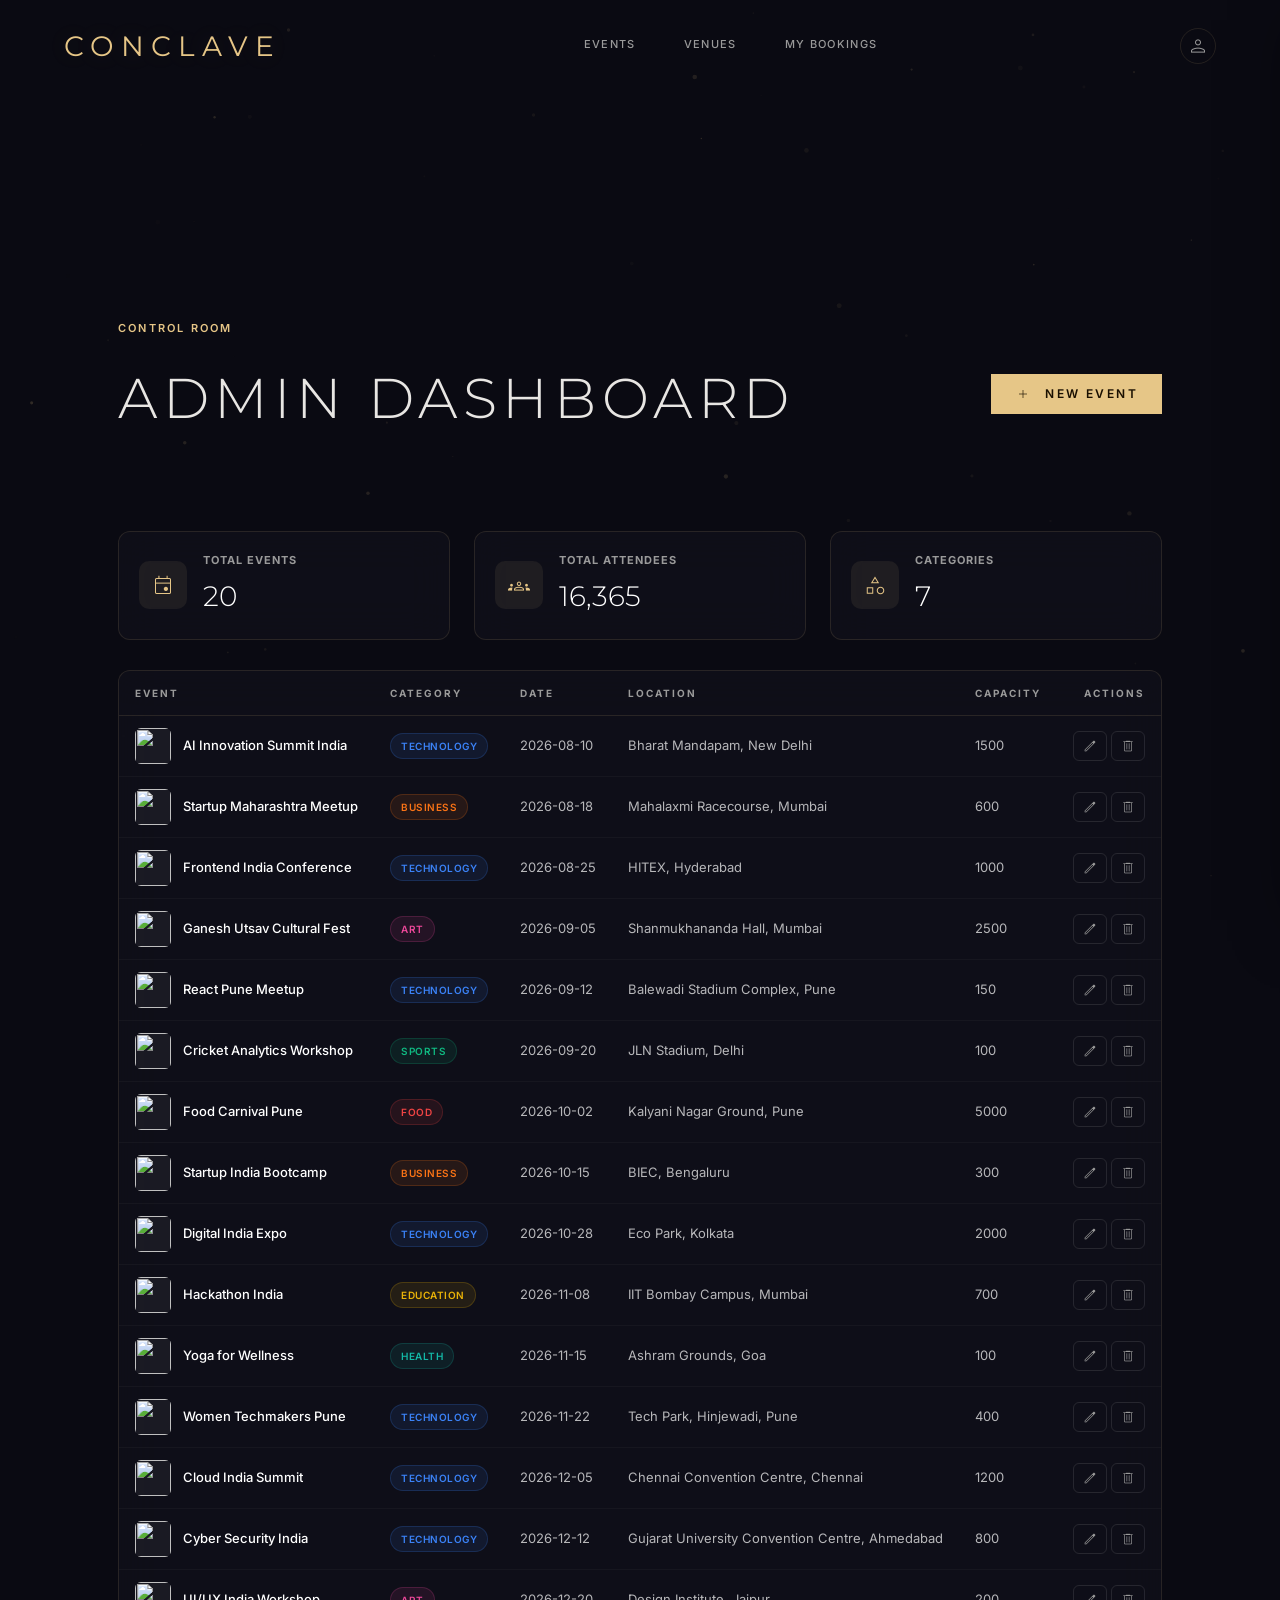
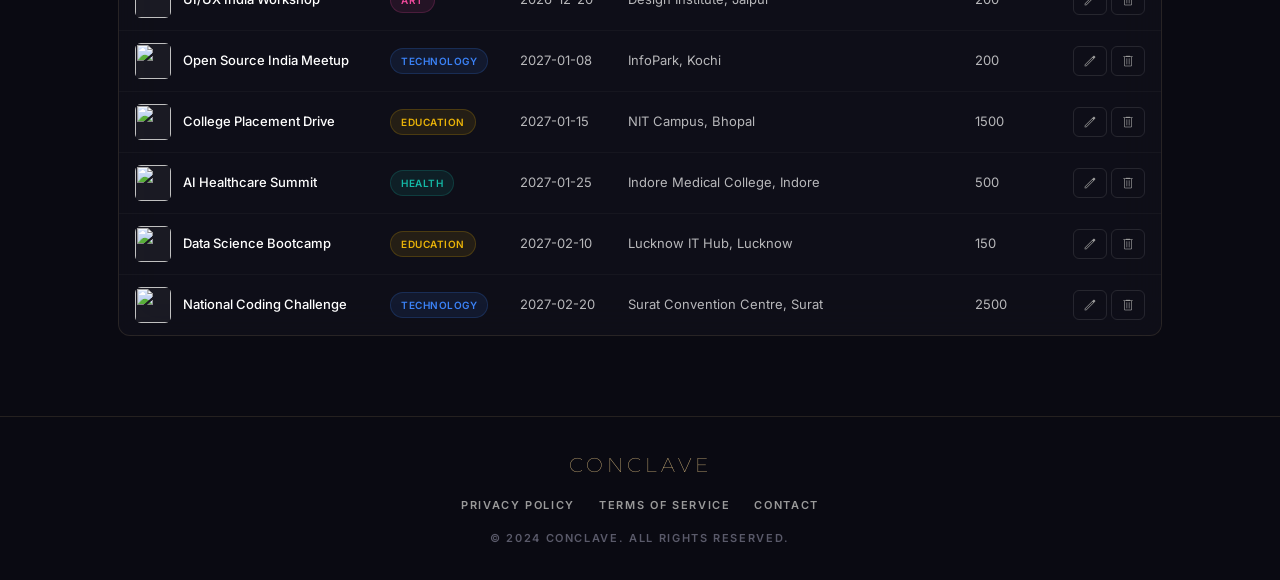
==== commit a1acae19: "feat(admin): complete Day 4 and Day 5 admin tasks and validation alignment" ====
--- a/admin.html
+++ b/admin.html
@@ -5,289 +5,10 @@
     <meta content="width=device-width, initial-scale=1.0" name="viewport"/>
     <title>Admin Dashboard | Conclave</title>
     <meta name="description" content="Manage events on the Conclave platform."/>
-    <link rel="stylesheet" href="css/styles.css?v=2">
+    <link rel="stylesheet" href="css/styles.css">
     <link href="https://fonts.googleapis.com/css2?family=Montserrat:wght@100;200;300;400;500;600;700&family=Inter:wght@300;400;500;600&display=swap" rel="stylesheet"/>
     <link href="https://fonts.googleapis.com/css2?family=Material+Symbols+Outlined:wght,FILL@100..700,0..1&display=swap" rel="stylesheet"/>
-
-    <!-- ═══ Anti-Flash Theme Script ═══ -->
-    <script>
-        (function() {
-            var theme = localStorage.getItem('conclave_theme') || 'dark';
-            document.documentElement.setAttribute('data-theme', theme);
-        })();
-    </script>
-    <script src="js/page-transition.js"></script>
-    <style>
-        .admin-table-wrap {
-            overflow-x: auto;
-            border: 1px solid var(--border-subtle);
-            border-radius: 12px;
-            background: var(--bg-surface);
-            backdrop-filter: blur(20px);
-        }
-        .admin-table {
-            width: 100%;
-            border-collapse: collapse;
-            font-family: var(--font-body);
-            font-size: 13px;
-        }
-        .admin-table th {
-            text-align: left;
-            padding: 14px 16px;
-            font-size: 10px;
-            letter-spacing: 2px;
-            text-transform: uppercase;
-            color: var(--text-secondary);
-            border-bottom: 1px solid var(--border-subtle);
-            white-space: nowrap;
-        }
-        .admin-table td {
-            padding: 12px 16px;
-            border-bottom: 1px solid var(--border-subtle);
-            color: var(--text-secondary);
-            vertical-align: middle;
-        }
-        .admin-table tr:last-child td { border-bottom: none; }
-        .admin-table tr:hover td { background: var(--bg-surface-raised); }
-        .admin-table .title-cell {
-            font-weight: 500;
-            color: var(--text-primary);
-        }
-        .admin-action-btn {
-            background: none;
-            border: 1px solid var(--border-subtle);
-            color: var(--text-secondary);
-            padding: 6px 8px;
-            border-radius: 6px;
-            cursor: pointer;
-            transition: all 0.2s;
-            display: inline-flex;
-            align-items: center;
-            justify-content: center;
-        }
-        .admin-action-btn:hover {
-            border-color: var(--gold);
-            color: var(--gold);
-        }
-        .admin-action-btn.delete:hover {
-            border-color: var(--error-border);
-            color: var(--aurora-pink);
-        }
-        .admin-action-btn .material-symbols-outlined { font-size: 16px; }
-
-        /* Modal */
-        .modal-overlay {
-            position: fixed;
-            inset: 0;
-            background: rgba(10,10,18,0.8);
-            backdrop-filter: blur(8px);
-            z-index: 9999;
-            display: flex;
-            align-items: center;
-            justify-content: center;
-            opacity: 0;
-            pointer-events: none;
-            transition: opacity 0.3s;
-        }
-        .modal-overlay.open {
-            opacity: 1;
-            pointer-events: auto;
-        }
-        .modal-box {
-            background: var(--bg-surface);
-            border: 1px solid var(--border-subtle);
-            border-radius: 16px;
-            padding: 32px;
-            width: 520px;
-            max-width: calc(100vw - 48px);
-            max-height: calc(100vh - 80px);
-            overflow-y: auto;
-            transform: translateY(20px);
-            transition: transform 0.3s cubic-bezier(0.16, 1, 0.3, 1);
-        }
-        .modal-overlay.open .modal-box {
-            transform: translateY(0);
-        }
-        .modal-title {
-            font-family: var(--font-display);
-            font-size: 24px;
-            font-weight: 300;
-            color: var(--text-primary);
-            margin-bottom: 24px;
-        }
-        .modal-actions {
-            display: flex;
-            gap: 12px;
-            justify-content: flex-end;
-            margin-top: 24px;
-        }
-        .btn-cancel {
-            font-family: var(--font-body);
-            font-size: 13px;
-            letter-spacing: 1px;
-            text-transform: uppercase;
-            padding: 12px 24px;
-            border-radius: 999px;
-            border: 1px solid var(--border-subtle);
-            background: transparent;
-            color: var(--text-secondary);
-            cursor: pointer;
-            transition: all 0.3s;
-        }
-        .btn-cancel:hover { border-color: var(--gold); color: var(--text-primary); }
-        .btn-danger {
-            font-family: var(--font-body);
-            font-size: 13px;
-            letter-spacing: 1px;
-            text-transform: uppercase;
-            padding: 12px 24px;
-            border-radius: 999px;
-            border: none;
-            background: var(--error-glow);
-            color: var(--aurora-pink);
-            cursor: pointer;
-            transition: all 0.3s;
-        }
-        .btn-danger:hover { background: var(--error-glow); }
-        .btn-danger:hover { box-shadow: var(--error-glow); }
-
-        .validation-error {
-            color: var(--aurora-pink);
-            font-size: 11px;
-            margin-top: 4px;
-            display: none;
-        }
-        .form-input.error {
-            border-color: var(--aurora-pink) !important;
-        }
-
-        .actions-cell {
-            text-align: right;
-            white-space: nowrap;
-        }
-
-        /* ── Mobile Redesign ── */
-        @media (max-width: 768px) {
-            main.container {
-                padding-top: 100px !important;
-                padding-bottom: 80px !important;
-                padding-left: 16px;
-                padding-right: 16px;
-            }
-            .page-header {
-                margin-bottom: 32px;
-            }
-            #add-event-btn {
-                width: 100% !important;
-                margin-top: 16px;
-            }
-            
-            /* Table to Cards */
-            .admin-table-wrap {
-                border: none;
-                background: transparent;
-                backdrop-filter: none;
-                overflow-x: visible !important;
-                padding: 0;
-            }
-            .admin-table thead {
-                display: none;
-            }
-            .admin-table, .admin-table tbody, .admin-table tr {
-                display: flex;
-                flex-direction: column;
-                width: 100%;
-            }
-            .admin-table tr {
-                margin-bottom: 16px;
-                border: 1px solid var(--border-subtle);
-                border-radius: 12px;
-                padding: 16px;
-                background: var(--bg-card);
-            }
-            .admin-table td {
-                display: flex;
-                justify-content: space-between;
-                align-items: center;
-                padding: 10px 0;
-                border-bottom: 1px solid var(--border-subtle);
-                text-align: right;
-                width: 100%;
-            }
-            .admin-table td:last-child {
-                border-bottom: none;
-                padding-bottom: 0;
-            }
-            .admin-table td::before {
-                content: attr(data-label);
-                font-weight: 600;
-                font-size: 10px;
-                letter-spacing: 1px;
-                text-transform: uppercase;
-                color: var(--text-muted);
-                text-align: left;
-                margin-right: 16px;
-                flex-shrink: 0;
-            }
-            .admin-table .actions-cell {
-                justify-content: flex-end;
-                gap: 8px;
-                margin-top: 8px;
-                padding-top: 16px;
-            }
-            .admin-table .actions-cell::before {
-                display: none;
-            }
-            
-            /* Fullscreen Modal */
-            .modal-box {
-                width: 100%;
-                max-width: 100%;
-                height: 100%;
-                max-height: 100%;
-                border-radius: 0;
-                padding: 24px 16px;
-                border: none;
-                display: flex;
-                flex-direction: column;
-            }
-            #event-form {
-                flex: 1;
-                overflow-y: auto;
-            }
-            .modal-actions {
-                flex-direction: column;
-                gap: 12px;
-                margin-top: 32px;
-                padding-bottom: 32px;
-            }
-            .btn-cancel, .btn-danger, .modal-actions .btn-primary {
-                width: 100%;
-                text-align: center;
-                margin: 0;
-            }
-        }
-        .admin-form-row-2 {
-            display: grid;
-            grid-template-columns: 1fr 1fr;
-            gap: 16px;
-        }
-        .admin-form-row-3 {
-            display: grid;
-            grid-template-columns: 1fr 1fr 1fr;
-            gap: 16px;
-            margin-bottom: 24px;
-        }
-        @media (max-width: 640px) {
-            .admin-form-row-2, .admin-form-row-3 {
-                grid-template-columns: 1fr;
-                gap: 12px;
-            }
-            .admin-form-row-3 .form-group {
-                margin-bottom: 12px !important;
-            }
-        }
-    </style>
+    <link rel="stylesheet" href="css/admin.css">
 </head>
 <body>
 
@@ -304,12 +25,6 @@
                 <a class="nav-link" href="pages/bookings.html">My Bookings</a>
             </div>
             <div class="nav-actions">
-                <button class="mobile-menu-btn" id="mobile-menu-btn" aria-label="Open menu">
-                    <span class="material-symbols-outlined">menu</span>
-                </button>
-                <button class="nav-icon-btn theme-toggle" id="theme-toggle" aria-label="Toggle theme">
-                    <span class="material-symbols-outlined" id="theme-icon">light_mode</span>
-                </button>
                 <a href="pages/bookings.html" class="nav-avatar" style="display: flex; align-items: center; justify-content: center; color: var(--text-secondary); text-decoration: none;">
                     <span class="material-symbols-outlined" style="font-size: 24px;">person</span>
                 </a>
@@ -340,8 +55,39 @@
             </div>
         </header>
 
+        <!-- Stats Cards -->
+        <div class="stats-grid reveal" style="margin-top:40px; display:grid; grid-template-columns: repeat(auto-fit, minmax(240px, 1fr)); gap:24px;">
+            <div class="stat-card">
+                <div class="stat-icon-wrap">
+                    <span class="material-symbols-outlined">event</span>
+                </div>
+                <div class="stat-info">
+                    <h3 class="stat-label">Total Events</h3>
+                    <p class="stat-value" id="stat-total-events">0</p>
+                </div>
+            </div>
+            <div class="stat-card">
+                <div class="stat-icon-wrap">
+                    <span class="material-symbols-outlined">groups</span>
+                </div>
+                <div class="stat-info">
+                    <h3 class="stat-label">Total Attendees</h3>
+                    <p class="stat-value" id="stat-total-attendees">0</p>
+                </div>
+            </div>
+            <div class="stat-card">
+                <div class="stat-icon-wrap">
+                    <span class="material-symbols-outlined">category</span>
+                </div>
+                <div class="stat-info">
+                    <h3 class="stat-label">Categories</h3>
+                    <p class="stat-value" id="stat-total-categories">0</p>
+                </div>
+            </div>
+        </div>
+
         <!-- Events Table -->
-        <div class="admin-table-wrap reveal" style="margin-top:40px;">
+        <div class="admin-table-wrap reveal" style="margin-top:30px;">
             <table class="admin-table">
                 <thead>
                     <tr>
@@ -372,8 +118,9 @@
                     <div class="validation-error" id="err-title">Event title is required.</div>
                 </div>
                 <div class="form-group">
-                    <label class="form-label">Description</label>
-                    <textarea class="form-input" id="form-description" rows="3" placeholder="Brief description..." style="resize:vertical;"></textarea>
+                    <label class="form-label">Description *</label>
+                    <textarea class="form-input" id="form-description" rows="3" placeholder="Brief description (min 10 chars)..." style="resize:vertical;" required></textarea>
+                    <div class="validation-error" id="err-description">Description must be at least 10 characters.</div>
                 </div>
                 <div class="form-group">
                     <label class="form-label" style="display:flex; justify-content:space-between; align-items:center; margin-bottom: 8px;">
@@ -386,19 +133,19 @@
                         <!-- Items injected here by JS -->
                     </div>
                 </div>
-                <div class="admin-form-row-2">
+                <div style="display:grid;grid-template-columns:1fr 1fr;gap:16px;">
                     <div class="form-group">
                         <label class="form-label">Category *</label>
                         <select class="form-input" id="form-category" required>
                             <option value="">Select...</option>
                             <option value="cat_tech">Technology</option>
                             <option value="cat_music">Music</option>
-                            <option value="cat_sports">Sports</option>
-                            <option value="cat_art">Art</option>
+                            <option value="cat_edu">Workshop / Education</option>
+                            <option value="cat_sports">Social / Sports</option>
                             <option value="cat_business">Business</option>
-                            <option value="cat_food">Food</option>
-                            <option value="cat_health">Health</option>
-                            <option value="cat_edu">Education</option>
+                            <option value="cat_art">Digital Art &amp; Crypto</option>
+                            <option value="cat_food">Gastronomic Journey / Food</option>
+                            <option value="cat_health">Extreme Wellness / Health</option>
                         </select>
                         <div class="validation-error" id="err-category">Category is required.</div>
                     </div>
@@ -408,10 +155,11 @@
                         <div class="validation-error" id="err-date">A valid date is required.</div>
                     </div>
                 </div>
-                <div class="admin-form-row-2">
-                    <div class="form-group">
-                        <label class="form-label">Time</label>
-                        <input type="time" class="form-input" id="form-time"/>
+                <div style="display:grid;grid-template-columns:1fr 1fr;gap:16px;">
+                    <div class="form-group">
+                        <label class="form-label">Time *</label>
+                        <input type="time" class="form-input" id="form-time" required/>
+                        <div class="validation-error" id="err-time">Time is required.</div>
                     </div>
                     <div class="form-group">
                         <label class="form-label">Max Attendees *</label>
@@ -424,7 +172,7 @@
                     <input type="text" class="form-input" id="form-location" placeholder="e.g. Community Hall" required/>
                     <div class="validation-error" id="err-location">Location is required.</div>
                 </div>
-                <div class="admin-form-row-3">
+                <div style="display:grid;grid-template-columns:1fr 1fr 1fr;gap:16px;margin-bottom:24px;">
                     <div class="form-group" style="margin-bottom:0;">
                         <label class="form-label">Price (e.g. $100)</label>
                         <input type="text" class="form-input" id="form-price" placeholder="Free"/>
@@ -445,18 +193,19 @@
                 </div>
                 <div class="form-group">
                     <label class="form-label">Banner Image</label>
-                    <div id="image-upload-zone" style="border: 2px dashed var(--border-subtle); border-radius: 12px; padding: 24px; text-align: center; margin-bottom: 12px; cursor: pointer; transition: all 0.3s; background: var(--bg-surface-high);">
+                    <div id="image-upload-zone" style="border: 2px dashed rgba(255,255,255,0.2); border-radius: 12px; padding: 24px; text-align: center; margin-bottom: 12px; cursor: pointer; transition: all 0.3s; background: rgba(0,0,0,0.2);">
                         <span class="material-symbols-outlined" style="font-size: 32px; color: var(--text-secondary); margin-bottom: 8px;">cloud_upload</span>
                         <div style="font-size: 13px; color: var(--text-secondary);">Click to upload or drag and drop</div>
-                        <div style="font-size: 11px; color: var(--text-muted); margin-top: 4px;">PNG, JPG up to 5MB</div>
+                        <div style="font-size: 11px; color: rgba(255,255,255,0.3); margin-top: 4px;">PNG, JPG up to 5MB</div>
                         <input type="file" id="form-image-file" accept="image/*" style="display: none;" />
                     </div>
-                    <div id="image-preview-container" style="display: none; margin-bottom: 12px; position: relative; border-radius: 12px; overflow: hidden; border: 1px solid var(--border-subtle);">
+                    <div id="image-preview-container" style="display: none; margin-bottom: 12px; position: relative; border-radius: 12px; overflow: hidden; border: 1px solid rgba(255,255,255,0.1);">
                         <img id="image-preview" src="" style="width: 100%; height: 160px; object-fit: cover; display: block;" />
-                        <button type="button" id="remove-image-btn" class="material-symbols-outlined" style="position: absolute; top: 8px; right: 8px; background: var(--glass-bg-heavy); color: var(--text-primary); border: none; border-radius: 50%; padding: 4px; cursor: pointer; font-size: 18px;">close</button>
+                        <button type="button" id="remove-image-btn" class="material-symbols-outlined" style="position: absolute; top: 8px; right: 8px; background: rgba(0,0,0,0.6); color: white; border: none; border-radius: 50%; padding: 4px; cursor: pointer; font-size: 18px;">close</button>
                     </div>
                     <div style="text-align: center; font-size: 12px; color: var(--text-secondary); margin-bottom: 12px;">OR</div>
                     <input type="url" class="form-input" id="form-image" placeholder="Image URL (https://...)"/>
+                    <div class="validation-error" id="err-image">Please enter a valid URL.</div>
                     <input type="hidden" id="form-image-data" />
                 </div>
                 <div class="modal-actions">
@@ -470,7 +219,7 @@
     <!-- ═══ Delete Confirm Modal ═══ -->
     <div class="modal-overlay" id="delete-modal">
         <div class="modal-box" style="max-width:400px;text-align:center;">
-            <span class="material-symbols-outlined" style="font-size:48px;color:var(--aurora-pink);margin-bottom:16px;">warning</span>
+            <span class="material-symbols-outlined" style="font-size:48px;color:#ef4444;margin-bottom:16px;">warning</span>
             <h2 class="modal-title" style="margin-bottom:12px;">Delete Event?</h2>
             <p style="font-family:var(--font-body);font-size:14px;color:var(--text-secondary);margin-bottom:24px;">This action cannot be undone. The event will be permanently removed.</p>
             <div class="modal-actions" style="justify-content:center;">
@@ -498,403 +247,6 @@
     <script src="js/app.js"></script>
     <script src="js/sidebar.js"></script>
 
-    <script>
-        document.addEventListener('DOMContentLoaded', () => {
-            const tbody = document.getElementById('admin-table-body');
-            const modal = document.getElementById('event-modal');
-            const deleteModal = document.getElementById('delete-modal');
-            const form = document.getElementById('event-form');
-            const addBtn = document.getElementById('add-event-btn');
-            const cancelBtn = document.getElementById('modal-cancel');
-            const submitBtn = document.getElementById('modal-submit');
-            const modalTitle = document.getElementById('modal-title');
-
-            // --- Image Upload Logic ---
-            const dropZone = document.getElementById('image-upload-zone');
-            const fileInput = document.getElementById('form-image-file');
-            const previewContainer = document.getElementById('image-preview-container');
-            const previewImage = document.getElementById('image-preview');
-            const removeBtn = document.getElementById('remove-image-btn');
-            const urlInput = document.getElementById('form-image');
-            const imageDataInput = document.getElementById('form-image-data');
-
-            function handleFile(file) {
-                if (file && file.type.startsWith('image/')) {
-                    if (file.size > 5 * 1024 * 1024) {
-                        showToast('File size must be under 5MB.', 'error');
-                        return;
-                    }
-                    const reader = new FileReader();
-                    reader.onload = (e) => {
-                        imageDataInput.value = e.target.result;
-                        previewImage.src = e.target.result;
-                        dropZone.style.display = 'none';
-                        previewContainer.style.display = 'block';
-                        urlInput.value = '';
-                    };
-                    reader.readAsDataURL(file);
-                } else {
-                    showToast('Please upload a valid image file.', 'error');
-                }
-            }
-
-            dropZone.addEventListener('click', () => fileInput.click());
-            fileInput.addEventListener('change', (e) => handleFile(e.target.files[0]));
-            dropZone.addEventListener('dragover', (e) => {
-                e.preventDefault();
-                dropZone.style.borderColor = 'var(--gold)';
-                dropZone.style.background = 'rgba(230,198,135,0.1)';
-            });
-            function resetDropZoneStyles() {
-                dropZone.style.borderColor = 'var(--border-subtle)';
-                dropZone.style.background = 'var(--bg-surface-high)';
-            }
-            dropZone.addEventListener('dragleave', () => {
-                resetDropZoneStyles();
-            });
-            dropZone.addEventListener('drop', (e) => {
-                e.preventDefault();
-                resetDropZoneStyles();
-                if (e.dataTransfer.files && e.dataTransfer.files.length > 0) {
-                    handleFile(e.dataTransfer.files[0]);
-                }
-            });
-            removeBtn.addEventListener('click', () => {
-                fileInput.value = '';
-                imageDataInput.value = '';
-                previewImage.src = '';
-                previewContainer.style.display = 'none';
-                dropZone.style.display = 'block';
-            });
-            urlInput.addEventListener('input', () => {
-                if (urlInput.value.trim() !== '') {
-                    removeBtn.click();
-                }
-            });
-
-            // Load custom events from localStorage
-            function getCustomEvents() {
-                return JSON.parse(localStorage.getItem('conclave_custom_events') || '[]');
-            }
-            function saveCustomEvents(events) {
-                localStorage.setItem('conclave_custom_events', JSON.stringify(events));
-            }
-
-            // Get all events (built-in + custom overridden)
-            function getAllEvents() {
-                const builtInRaw = window.CONCLAVE_EVENTS || [];
-                const custom = getCustomEvents();
-                const deletedIds = JSON.parse(localStorage.getItem('conclave_deleted_events') || '[]');
-                
-                let activeBuiltIn = builtInRaw.filter(e => !deletedIds.includes(e.id));
-                activeBuiltIn = activeBuiltIn.map(e => {
-                    const override = custom.find(c => c.id === e.id);
-                    return override ? override : e;
-                });
-                
-                const newCustom = custom.filter(c => !builtInRaw.some(b => b.id === c.id));
-                return [...activeBuiltIn, ...newCustom];
-            }
-
-            // Render table
-            function renderTable() {
-                const events = getAllEvents();
-                tbody.innerHTML = '';
-                events.forEach(evt => {
-                    const tr = document.createElement('tr');
-                    tr.innerHTML = `
-                        <td class="title-cell" data-label="Event">${evt.title}</td>
-                        <td data-label="Category">${evt.categoryName || evt.category}</td>
-                        <td data-label="Date">${evt.date}</td>
-                        <td data-label="Location">${evt.location}</td>
-                        <td data-label="Capacity">${evt.maxAttendees || 'N/A'}</td>
-                        <td data-label="Actions" class="actions-cell">
-                            <button class="admin-action-btn edit-btn" data-id="${evt.id}">
-                                <span class="material-symbols-outlined">edit</span>
-                            </button>
-                            <button class="admin-action-btn delete delete-btn" data-id="${evt.id}">
-                                <span class="material-symbols-outlined">delete</span>
-                            </button>
-                        </td>
-                    `;
-                    tbody.appendChild(tr);
-                });
-
-                document.querySelectorAll('.edit-btn').forEach(btn => {
-                    btn.addEventListener('click', () => openEditModal(btn.dataset.id));
-                });
-                document.querySelectorAll('.delete-btn').forEach(btn => {
-                    btn.addEventListener('click', () => openDeleteModal(btn.dataset.id));
-                });
-            }
-
-            function openModal() { modal.classList.add('open'); }
-            function closeModal() { modal.classList.remove('open'); clearValidation(); }
-            function openDeleteModalUI() { deleteModal.classList.add('open'); }
-            function closeDeleteModal() { deleteModal.classList.remove('open'); }
-
-            // --- Dynamic Itinerary Logic ---
-            const itineraryContainer = document.getElementById('itinerary-items-container');
-            const addItineraryBtn = document.getElementById('add-itinerary-btn');
-
-            let draggedItem = null;
-
-            function updateItineraryNumbers() {
-                const blocks = itineraryContainer.querySelectorAll('.itinerary-input-block');
-                blocks.forEach((block, index) => {
-                    const numDisplay = block.querySelector('.itinerary-num-display');
-                    if (numDisplay) {
-                        numDisplay.textContent = String(index + 1).padStart(2, '0');
-                    }
-                });
-            }
-
-            function addItineraryItem(num = '', title = '', desc = '') {
-                const div = document.createElement('div');
-                div.className = 'itinerary-input-block';
-                div.draggable = true;
-                div.style.background = 'var(--bg-surface)';
-                div.style.border = '1px solid var(--border-subtle)';
-                div.style.padding = '12px';
-                div.style.borderRadius = '8px';
-                div.style.display = 'grid';
-                div.style.gap = '8px';
-                div.style.position = 'relative';
-                div.style.cursor = 'grab';
-
-                div.innerHTML = `
-                    <button type="button" class="remove-itinerary-btn material-symbols-outlined" style="position:absolute; top:8px; right:8px; background:none; border:none; color:var(--text-secondary); cursor:pointer; font-size:18px; z-index: 10;">close</button>
-                    <div style="display:grid; grid-template-columns: 24px 30px 1fr; gap:8px; align-items:center;">
-                        <span class="material-symbols-outlined drag-handle" style="color:var(--text-secondary); font-size: 20px;">drag_indicator</span>
-                        <div class="itinerary-num-display" style="font-weight:600; font-size:16px; color:var(--gold); text-align:center;">${num}</div>
-                        <input type="text" class="form-input itinerary-title-input" placeholder="Heading (e.g. The Masterclass)" value="${title}" style="padding:8px;" />
-                    </div>
-                    <textarea class="form-input itinerary-desc-input" rows="2" placeholder="Description..." style="resize:vertical; padding:8px; margin-top:4px;">${desc}</textarea>
-                `;
-
-                div.querySelector('.remove-itinerary-btn').addEventListener('click', () => {
-                    div.remove();
-                    updateItineraryNumbers();
-                });
-
-                div.addEventListener('dragstart', (e) => {
-                    draggedItem = div;
-                    e.dataTransfer.effectAllowed = 'move';
-                    div.style.opacity = '0.5';
-                });
-                div.addEventListener('dragend', () => {
-                    draggedItem = null;
-                    div.style.opacity = '1';
-                });
-                div.addEventListener('dragover', (e) => {
-                    e.preventDefault();
-                    e.dataTransfer.dropEffect = 'move';
-                });
-                div.addEventListener('drop', (e) => {
-                    e.preventDefault();
-                    if (draggedItem && draggedItem !== div) {
-                        const allItems = Array.from(itineraryContainer.querySelectorAll('.itinerary-input-block'));
-                        const draggedIndex = allItems.indexOf(draggedItem);
-                        const dropIndex = allItems.indexOf(div);
-                        
-                        if (draggedIndex < dropIndex) {
-                            div.after(draggedItem);
-                        } else {
-                            div.before(draggedItem);
-                        }
-                        updateItineraryNumbers();
-                    }
-                });
-
-                itineraryContainer.appendChild(div);
-                updateItineraryNumbers();
-            }
-
-            addItineraryBtn.addEventListener('click', () => addItineraryItem());
-
-            addBtn.addEventListener('click', () => {
-                form.reset();
-                document.getElementById('form-event-id').value = '';
-                removeBtn.click();
-                itineraryContainer.innerHTML = '';
-                addItineraryItem('01', '', '');
-                modalTitle.textContent = 'Create Event';
-                submitBtn.textContent = 'Create Event';
-                openModal();
-            });
-
-            cancelBtn.addEventListener('click', closeModal);
-            modal.addEventListener('click', (e) => { if (e.target === modal) closeModal(); });
-            document.getElementById('delete-cancel').addEventListener('click', closeDeleteModal);
-            deleteModal.addEventListener('click', (e) => { if (e.target === deleteModal) closeDeleteModal(); });
-
-            function openEditModal(id) {
-                const events = getAllEvents();
-                const evt = events.find(e => e.id === id);
-                if (!evt) return;
-
-                document.getElementById('form-event-id').value = evt.id;
-                document.getElementById('form-title').value = evt.title;
-                document.getElementById('form-description').value = evt.description || '';
-                
-                itineraryContainer.innerHTML = '';
-                if (Array.isArray(evt.itinerary) && evt.itinerary.length > 0) {
-                    evt.itinerary.forEach(item => {
-                        addItineraryItem(item.num, item.title, item.desc);
-                    });
-                } else {
-                    addItineraryItem('01', '', '');
-                }
-
-                document.getElementById('form-category').value = evt.category;
-                document.getElementById('form-date').value = evt.date;
-                document.getElementById('form-time').value = evt.time || '';
-                document.getElementById('form-capacity').value = evt.maxAttendees || '';
-                document.getElementById('form-location').value = evt.location;
-                document.getElementById('form-price').value = evt.price !== 'Free' ? evt.price : '';
-                document.getElementById('form-duration').value = evt.duration || '';
-                document.getElementById('form-difficulty').value = evt.difficulty || 'All Levels';
-                
-                removeBtn.click();
-                if (evt.image && evt.image.startsWith('data:image')) {
-                    imageDataInput.value = evt.image;
-                    previewImage.src = evt.image;
-                    dropZone.style.display = 'none';
-                    previewContainer.style.display = 'block';
-                } else {
-                    document.getElementById('form-image').value = evt.image || '';
-                }
-
-                modalTitle.textContent = 'Edit Event';
-                submitBtn.textContent = 'Save Changes';
-                openModal();
-            }
-
-            let deleteTargetId = null;
-            function openDeleteModal(id) {
-                deleteTargetId = id;
-                openDeleteModalUI();
-            }
-            document.getElementById('delete-confirm').addEventListener('click', () => {
-                if (!deleteTargetId) return;
-                let events = getCustomEvents();
-                events = events.filter(e => e.id !== deleteTargetId);
-                saveCustomEvents(events);
-                
-                const deletedIds = JSON.parse(localStorage.getItem('conclave_deleted_events') || '[]');
-                if (!deletedIds.includes(deleteTargetId)) {
-                    deletedIds.push(deleteTargetId);
-                    localStorage.setItem('conclave_deleted_events', JSON.stringify(deletedIds));
-                }
-                
-                renderTable();
-                closeDeleteModal();
-                showToast('Event deleted successfully.', 'success');
-                deleteTargetId = null;
-            });
-
-            function clearValidation() {
-                document.querySelectorAll('.validation-error').forEach(el => el.style.display = 'none');
-                document.querySelectorAll('.form-input.error').forEach(el => el.classList.remove('error'));
-            }
-
-            function validate() {
-                clearValidation();
-                let valid = true;
-
-                const title = document.getElementById('form-title');
-                const category = document.getElementById('form-category');
-                const date = document.getElementById('form-date');
-                const capacity = document.getElementById('form-capacity');
-                const location = document.getElementById('form-location');
-
-                if (!title.value.trim()) {
-                    title.classList.add('error');
-                    document.getElementById('err-title').style.display = 'block';
-                    valid = false;
-                }
-                if (!category.value) {
-                    category.classList.add('error');
-                    document.getElementById('err-category').style.display = 'block';
-                    valid = false;
-                }
-                if (!date.value) {
-                    date.classList.add('error');
-                    document.getElementById('err-date').style.display = 'block';
-                    valid = false;
-                }
-                if (!capacity.value || parseInt(capacity.value) < 1) {
-                    capacity.classList.add('error');
-                    document.getElementById('err-capacity').style.display = 'block';
-                    valid = false;
-                }
-                if (!location.value.trim()) {
-                    location.classList.add('error');
-                    document.getElementById('err-location').style.display = 'block';
-                    valid = false;
-                }
-
-                return valid;
-            }
-
-            form.addEventListener('submit', (e) => {
-                e.preventDefault();
-                if (!validate()) return;
-
-                const eventId = document.getElementById('form-event-id').value;
-                
-                let itineraryArray = [];
-                const itineraryBlocks = document.querySelectorAll('.itinerary-input-block');
-                itineraryBlocks.forEach((block, idx) => {
-                    let num = block.querySelector('.itinerary-num-display').textContent.trim();
-                    let title = block.querySelector('.itinerary-title-input').value.trim();
-                    let desc = block.querySelector('.itinerary-desc-input').value.trim();
-                    if (title || desc) {
-                        if (!num) num = String(idx + 1).padStart(2, '0');
-                        itineraryArray.push({ num, title, desc });
-                    }
-                });
-
-                const eventData = {
-                    id: eventId || 'custom_' + Date.now(),
-                    title: document.getElementById('form-title').value.trim(),
-                    description: document.getElementById('form-description').value.trim(),
-                    itinerary: itineraryArray,
-                    category: document.getElementById('form-category').value,
-                    categoryName: document.getElementById('form-category').options[document.getElementById('form-category').selectedIndex].text,
-                    date: document.getElementById('form-date').value,
-                    time: document.getElementById('form-time').value || '12:00 PM',
-                    maxAttendees: parseInt(document.getElementById('form-capacity').value),
-                    attendees: 0,
-                    location: document.getElementById('form-location').value.trim(),
-                    price: document.getElementById('form-price').value.trim() || 'Free',
-                    duration: document.getElementById('form-duration').value.trim() || 'TBD',
-                    difficulty: document.getElementById('form-difficulty').value || 'All Levels',
-                    image: document.getElementById('form-image-data').value || document.getElementById('form-image').value.trim() || ''
-                };
-
-                let events = getCustomEvents();
-
-                if (eventId) {
-                    const idx = events.findIndex(e => e.id === eventId);
-                    if (idx !== -1) {
-                        events[idx] = eventData;
-                    } else {
-                        events.push(eventData);
-                    }
-                    showToast('Event updated successfully.', 'success');
-                } else {
-                    events.push(eventData);
-                    showToast('Event created successfully!', 'success');
-                }
-
-                saveCustomEvents(events);
-                renderTable();
-                closeModal();
-            });
-
-            renderTable();
-        });
-    </script>
+    <script type="module" src="js/admin/adminApp.js"></script>
 </body>
 </html>
--- a/css/admin.css
+++ b/css/admin.css
@@ -0,0 +1,268 @@
+/* css/admin.css — Admin Dashboard Styling */
+
+.admin-table-wrap {
+    overflow-x: auto;
+    border: 1px solid var(--border-subtle);
+    border-radius: 12px;
+    background: rgba(18,18,28,0.65);
+    backdrop-filter: blur(20px);
+}
+
+.admin-table {
+    width: 100%;
+    border-collapse: collapse;
+    font-family: var(--font-body);
+    font-size: 13px;
+}
+
+.admin-table th {
+    text-align: left;
+    padding: 14px 16px;
+    font-size: 10px;
+    letter-spacing: 2px;
+    text-transform: uppercase;
+    color: var(--text-secondary);
+    border-bottom: 1px solid var(--border-subtle);
+    white-space: nowrap;
+}
+
+.admin-table td {
+    padding: 12px 16px;
+    border-bottom: 1px solid rgba(255,255,255,0.03);
+    color: rgba(255,255,255,0.7);
+    vertical-align: middle;
+}
+
+.admin-table tr:last-child td {
+    border-bottom: none;
+}
+
+.admin-table tr:hover td {
+    background: rgba(255,255,255,0.02);
+}
+
+.admin-table .title-cell {
+    font-weight: 500;
+    color: white;
+}
+
+.admin-action-btn {
+    background: none;
+    border: 1px solid rgba(255,255,255,0.1);
+    color: var(--text-secondary);
+    padding: 6px 8px;
+    border-radius: 6px;
+    cursor: pointer;
+    transition: all 0.2s;
+    display: inline-flex;
+    align-items: center;
+    justify-content: center;
+}
+
+.admin-action-btn:hover {
+    border-color: var(--gold);
+    color: var(--gold);
+}
+
+.admin-action-btn.delete:hover {
+    border-color: #ef4444;
+    color: #ef4444;
+}
+
+.admin-action-btn .material-symbols-outlined {
+    font-size: 16px;
+}
+
+/* Modal Overlay and Layout */
+.modal-overlay {
+    position: fixed;
+    inset: 0;
+    background: rgba(10,10,18,0.8);
+    backdrop-filter: blur(8px);
+    z-index: 9999;
+    display: flex;
+    align-items: center;
+    justify-content: center;
+    opacity: 0;
+    pointer-events: none;
+    transition: opacity 0.3s;
+}
+
+.modal-overlay.open {
+    opacity: 1;
+    pointer-events: auto;
+}
+
+.modal-box {
+    background: rgba(18,18,28,0.98);
+    border: 1px solid rgba(255,255,255,0.08);
+    border-radius: 16px;
+    padding: 32px;
+    width: 520px;
+    max-width: calc(100vw - 48px);
+    max-height: calc(100vh - 80px);
+    overflow-y: auto;
+    transform: translateY(20px);
+    transition: transform 0.3s cubic-bezier(0.16, 1, 0.3, 1);
+}
+
+.modal-overlay.open .modal-box {
+    transform: translateY(0);
+}
+
+.modal-title {
+    font-family: var(--font-display);
+    font-size: 24px;
+    font-weight: 300;
+    color: white;
+    margin-bottom: 24px;
+}
+
+.modal-actions {
+    display: flex;
+    gap: 12px;
+    justify-content: flex-end;
+    margin-top: 24px;
+}
+
+.btn-cancel {
+    font-family: var(--font-body);
+    font-size: 13px;
+    letter-spacing: 1px;
+    text-transform: uppercase;
+    padding: 12px 24px;
+    border-radius: 999px;
+    border: 1px solid var(--border-subtle);
+    background: transparent;
+    color: var(--text-secondary);
+    cursor: pointer;
+    transition: all 0.3s;
+}
+
+.btn-cancel:hover {
+    border-color: rgba(255,255,255,0.2);
+    color: white;
+}
+
+.btn-danger {
+    font-family: var(--font-body);
+    font-size: 13px;
+    letter-spacing: 1px;
+    text-transform: uppercase;
+    padding: 12px 24px;
+    border-radius: 999px;
+    border: none;
+    background: rgba(239,68,68,0.2);
+    color: #ef4444;
+    cursor: pointer;
+    transition: all 0.3s;
+}
+
+.btn-danger:hover {
+    background: rgba(239,68,68,0.35);
+}
+
+.validation-error {
+    color: #ef4444;
+    font-size: 11px;
+    margin-top: 4px;
+    display: none;
+}
+
+.form-input.error {
+    border-color: #ef4444 !important;
+}
+
+/* Responsive Styles */
+@media (max-width: 768px) {
+    .admin-table th:nth-child(3),
+    .admin-table td:nth-child(3),
+    .admin-table th:nth-child(4),
+    .admin-table td:nth-child(4) {
+        display: none;
+    }
+}
+
+/* Stats Cards */
+.stats-grid {
+    margin-bottom: 30px;
+}
+.stat-card {
+    background: rgba(18,18,28,0.65);
+    border: 1px solid var(--border-subtle);
+    border-radius: 12px;
+    padding: 20px;
+    display: flex;
+    align-items: center;
+    gap: 16px;
+    backdrop-filter: blur(20px);
+    transition: transform 0.3s, border-color 0.3s, box-shadow 0.3s;
+}
+.stat-card:hover {
+    transform: translateY(-2px);
+    border-color: rgba(230,198,135,0.3);
+    box-shadow: 0 8px 30px rgba(0,0,0,0.4);
+}
+.stat-icon-wrap {
+    width: 48px;
+    height: 48px;
+    border-radius: 10px;
+    background: rgba(230,198,135,0.08);
+    color: var(--gold);
+    display: flex;
+    align-items: center;
+    justify-content: center;
+}
+.stat-icon-wrap .material-symbols-outlined {
+    font-size: 24px;
+}
+.stat-info {
+    display: flex;
+    flex-direction: column;
+}
+.stat-label {
+    font-family: var(--font-body);
+    font-size: 11px;
+    color: var(--text-secondary);
+    text-transform: uppercase;
+    letter-spacing: 1px;
+    margin: 0;
+}
+.stat-value {
+    font-family: var(--font-display);
+    font-size: 28px;
+    font-weight: 300;
+    color: white;
+    margin: 4px 0 0 0;
+}
+
+/* Category Badges */
+.category-badge {
+    display: inline-block;
+    padding: 4px 10px;
+    border-radius: 99px;
+    font-size: 10px;
+    font-weight: 600;
+    text-transform: uppercase;
+    letter-spacing: 0.5px;
+}
+.category-badge.cat_tech { background: rgba(59,130,246,0.1); color: #3b82f6; border: 1px solid rgba(59,130,246,0.2); }
+.category-badge.cat_music { background: rgba(168,85,247,0.1); color: #a855f7; border: 1px solid rgba(168,85,247,0.2); }
+.category-badge.cat_edu { background: rgba(234,179,8,0.1); color: #eab308; border: 1px solid rgba(234,179,8,0.2); }
+.category-badge.cat_sports { background: rgba(16,185,129,0.1); color: #10b981; border: 1px solid rgba(16,185,129,0.2); }
+.category-badge.cat_business { background: rgba(249,115,22,0.1); color: #f97316; border: 1px solid rgba(249,115,22,0.2); }
+.category-badge.cat_art { background: rgba(236,72,153,0.1); color: #ec4899; border: 1px solid rgba(236,72,153,0.2); }
+.category-badge.cat_food { background: rgba(239,68,68,0.1); color: #ef4444; border: 1px solid rgba(239,68,68,0.2); }
+.category-badge.cat_health { background: rgba(20,184,166,0.1); color: #14b8a6; border: 1px solid rgba(20,184,166,0.2); }
+
+/* Table Thumbnail */
+.event-thumb img {
+    display: block;
+    width: 100%;
+    height: 100%;
+    object-fit: cover;
+    transition: transform 0.3s;
+}
+.event-thumb:hover img {
+    transform: scale(1.1);
+}
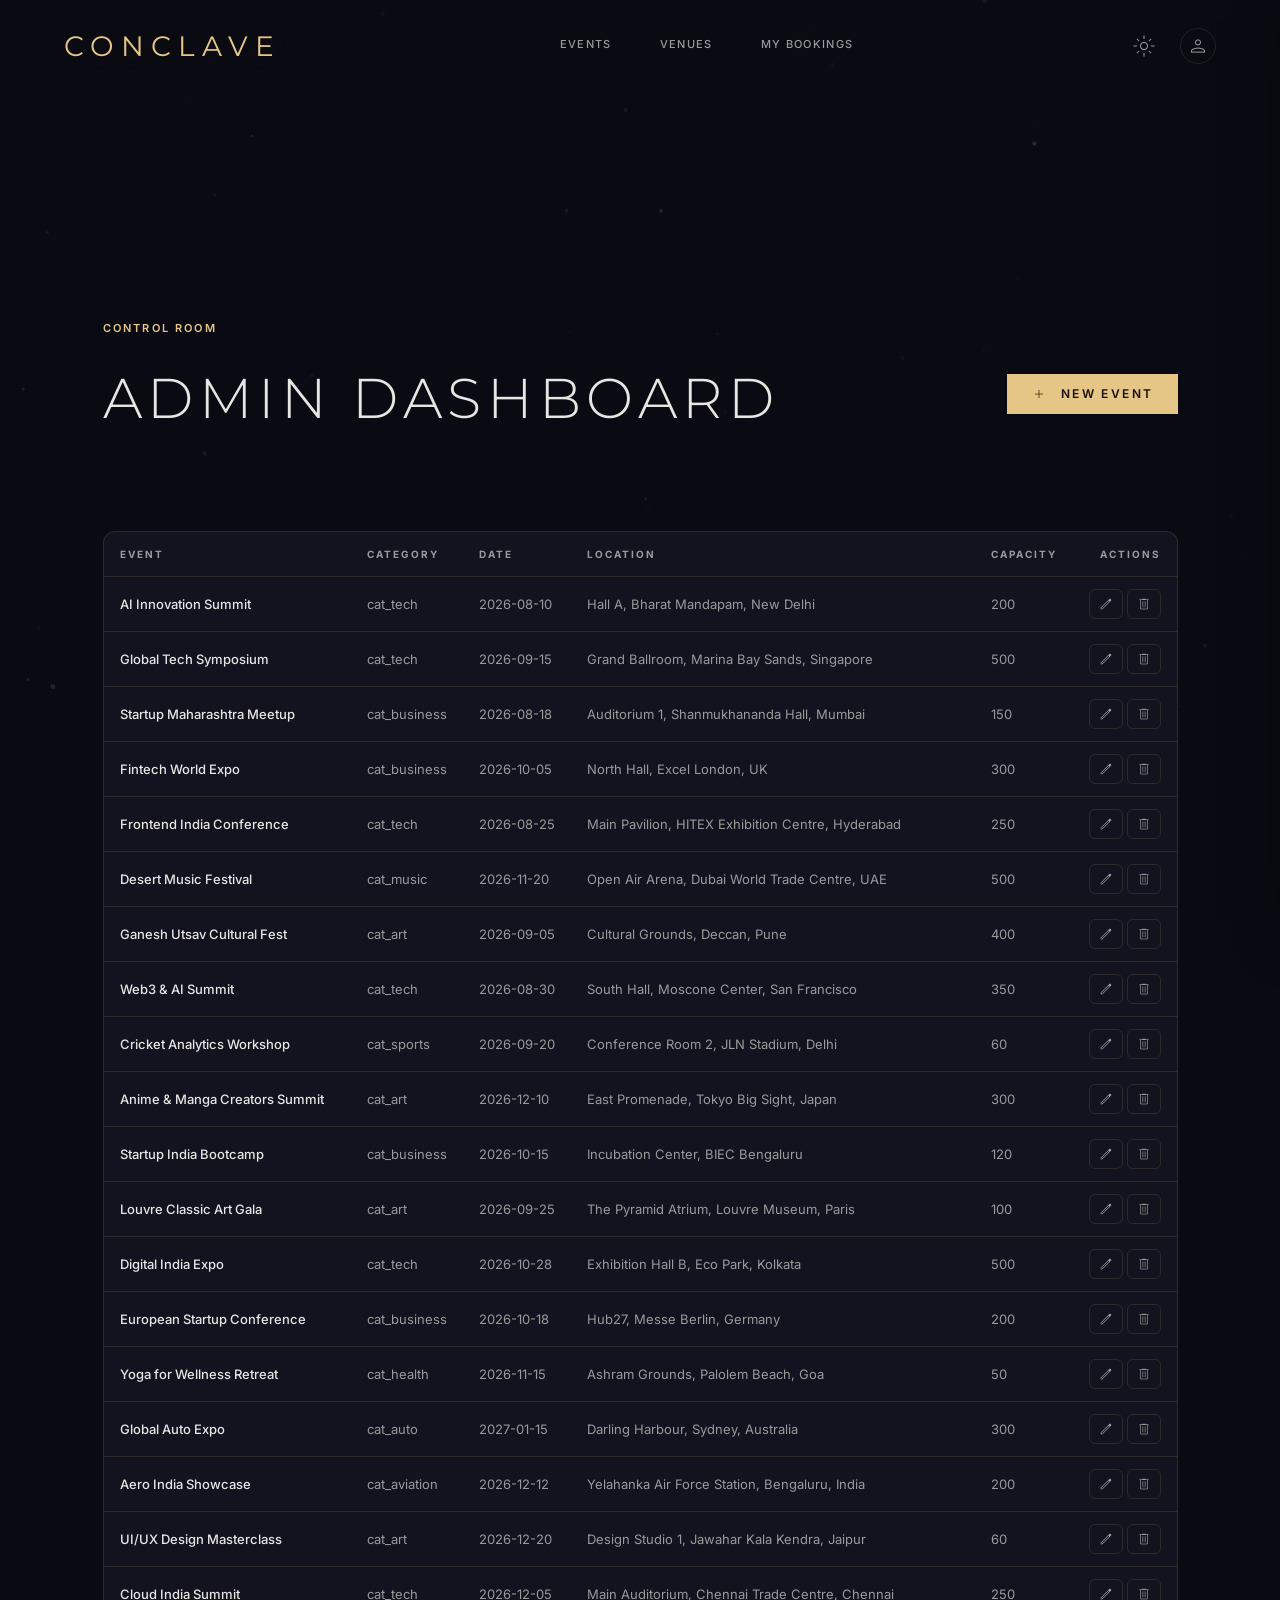
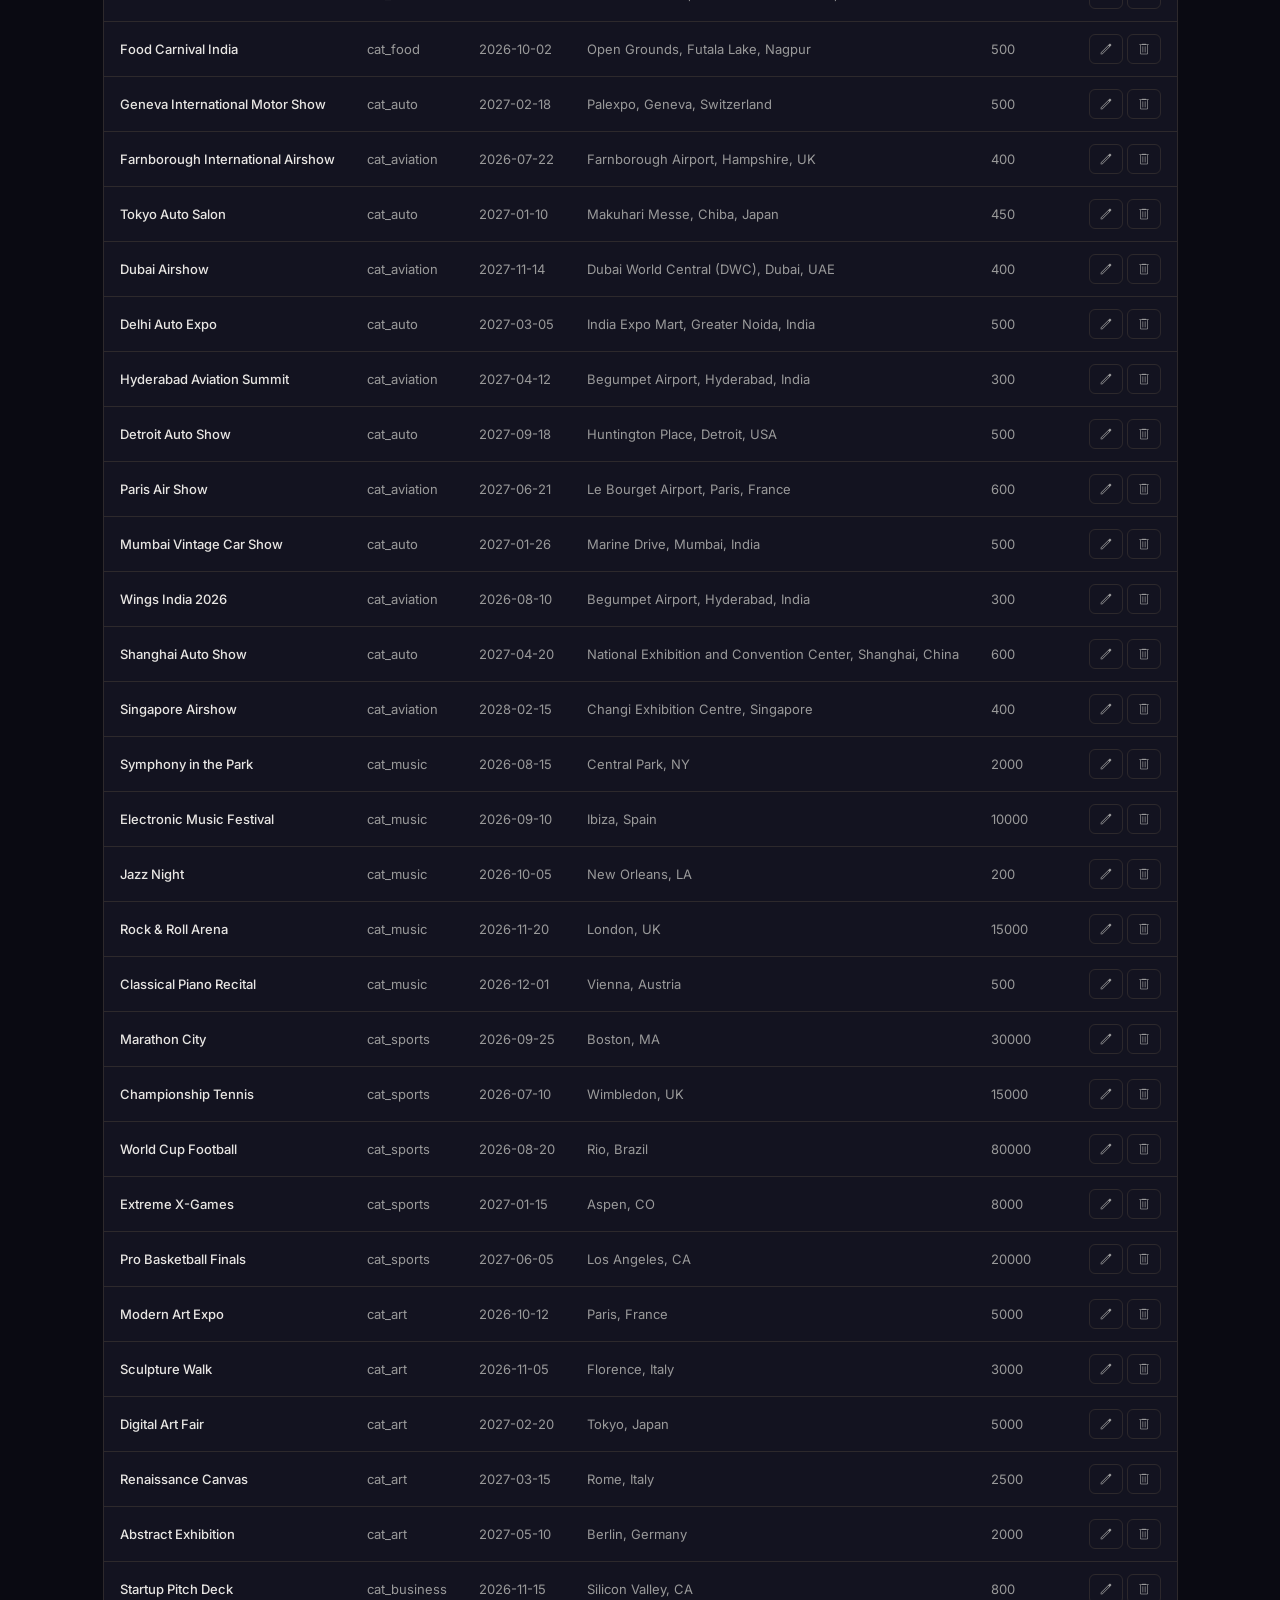
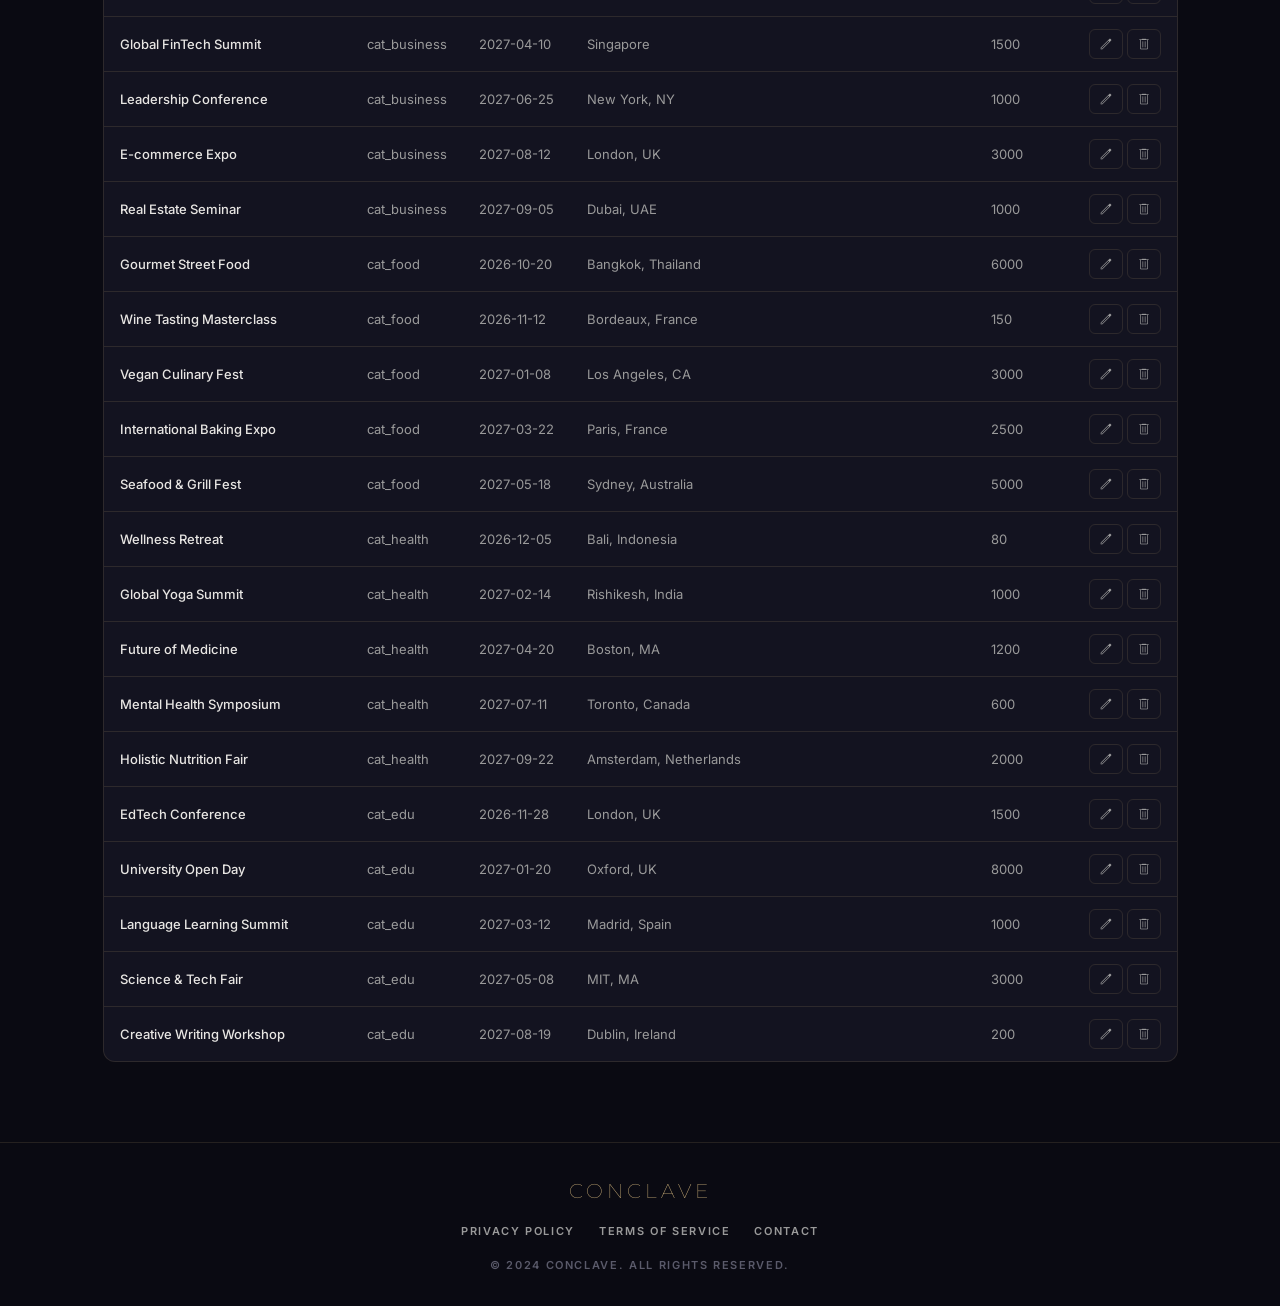
==== commit 07f50704: "feat(admin-mobile): optimize admin header, stats cards grid, event table design, and form modal stac" ====
--- a/admin.html
+++ b/admin.html
@@ -5,10 +5,335 @@
     <meta content="width=device-width, initial-scale=1.0" name="viewport"/>
     <title>Admin Dashboard | Conclave</title>
     <meta name="description" content="Manage events on the Conclave platform."/>
-    <link rel="stylesheet" href="css/styles.css">
+    <link rel="stylesheet" href="css/styles.css?v=2">
     <link href="https://fonts.googleapis.com/css2?family=Montserrat:wght@100;200;300;400;500;600;700&family=Inter:wght@300;400;500;600&display=swap" rel="stylesheet"/>
     <link href="https://fonts.googleapis.com/css2?family=Material+Symbols+Outlined:wght,FILL@100..700,0..1&display=swap" rel="stylesheet"/>
-    <link rel="stylesheet" href="css/admin.css">
+
+    <!-- ═══ Anti-Flash Theme Script ═══ -->
+    <script>
+        (function() {
+            var theme = localStorage.getItem('conclave_theme') || 'dark';
+            document.documentElement.setAttribute('data-theme', theme);
+        })();
+    </script>
+    <script src="js/page-transition.js"></script>
+    <style>
+        .admin-table-wrap {
+            overflow-x: auto;
+            border: 1px solid var(--border-subtle);
+            border-radius: 12px;
+            background: var(--bg-surface);
+            backdrop-filter: blur(20px);
+        }
+        .admin-table {
+            width: 100%;
+            border-collapse: collapse;
+            font-family: var(--font-body);
+            font-size: 13px;
+        }
+        .admin-table th {
+            text-align: left;
+            padding: 14px 16px;
+            font-size: 10px;
+            letter-spacing: 2px;
+            text-transform: uppercase;
+            color: var(--text-secondary);
+            border-bottom: 1px solid var(--border-subtle);
+            white-space: nowrap;
+        }
+        .admin-table td {
+            padding: 12px 16px;
+            border-bottom: 1px solid var(--border-subtle);
+            color: var(--text-secondary);
+            vertical-align: middle;
+        }
+        .admin-table tr:last-child td { border-bottom: none; }
+        .admin-table tr:hover td { background: var(--bg-surface-raised); }
+        .admin-table .title-cell {
+            font-weight: 500;
+            color: var(--text-primary);
+        }
+        .admin-action-btn {
+            background: none;
+            border: 1px solid var(--border-subtle);
+            color: var(--text-secondary);
+            padding: 6px 8px;
+            border-radius: 6px;
+            cursor: pointer;
+            transition: all 0.2s;
+            display: inline-flex;
+            align-items: center;
+            justify-content: center;
+        }
+        .admin-action-btn:hover {
+            border-color: var(--gold);
+            color: var(--gold);
+        }
+        .admin-action-btn.delete:hover {
+            border-color: var(--error-border);
+            color: var(--aurora-pink);
+        }
+        .admin-action-btn .material-symbols-outlined { font-size: 16px; }
+
+        /* Modal */
+        .modal-overlay {
+            position: fixed;
+            inset: 0;
+            background: rgba(10,10,18,0.8);
+            backdrop-filter: blur(8px);
+            z-index: 9999;
+            display: flex;
+            align-items: center;
+            justify-content: center;
+            opacity: 0;
+            pointer-events: none;
+            transition: opacity 0.3s;
+        }
+        .modal-overlay.open {
+            opacity: 1;
+            pointer-events: auto;
+        }
+        .modal-box {
+            background: var(--bg-surface);
+            border: 1px solid var(--border-subtle);
+            border-radius: 16px;
+            padding: 32px;
+            width: 520px;
+            max-width: calc(100vw - 48px);
+            max-height: calc(100vh - 80px);
+            overflow-y: auto;
+            transform: translateY(20px);
+            transition: transform 0.3s cubic-bezier(0.16, 1, 0.3, 1);
+        }
+        .modal-overlay.open .modal-box {
+            transform: translateY(0);
+        }
+        .modal-title {
+            font-family: var(--font-display);
+            font-size: 24px;
+            font-weight: 300;
+            color: var(--text-primary);
+            margin-bottom: 24px;
+        }
+        .modal-actions {
+            display: flex;
+            gap: 12px;
+            justify-content: flex-end;
+            margin-top: 24px;
+        }
+        .btn-cancel {
+            font-family: var(--font-body);
+            font-size: 13px;
+            letter-spacing: 1px;
+            text-transform: uppercase;
+            padding: 12px 24px;
+            border-radius: 999px;
+            border: 1px solid var(--border-subtle);
+            background: transparent;
+            color: var(--text-secondary);
+            cursor: pointer;
+            transition: all 0.3s;
+        }
+        .btn-cancel:hover { border-color: var(--gold); color: var(--text-primary); }
+        .btn-danger {
+            font-family: var(--font-body);
+            font-size: 13px;
+            letter-spacing: 1px;
+            text-transform: uppercase;
+            padding: 12px 24px;
+            border-radius: 999px;
+            border: none;
+            background: var(--error-glow);
+            color: var(--aurora-pink);
+            cursor: pointer;
+            transition: all 0.3s;
+        }
+        .btn-danger:hover { background: var(--error-glow); }
+        .btn-danger:hover { box-shadow: var(--error-glow); }
+
+        .validation-error {
+            color: var(--aurora-pink);
+            font-size: 11px;
+            margin-top: 4px;
+            display: none;
+        }
+        .form-input.error {
+            border-color: var(--aurora-pink) !important;
+        }
+
+        .actions-cell {
+            text-align: right;
+            white-space: nowrap;
+        }
+
+        /* ── Mobile Redesign ── */
+        @media (max-width: 768px) {
+            main.container {
+                padding-top: 100px !important;
+                padding-bottom: 80px !important;
+                padding-left: 16px;
+                padding-right: 16px;
+            }
+            .page-header {
+                margin-bottom: 32px;
+            }
+            #add-event-btn {
+                width: 100% !important;
+                margin-top: 16px;
+            }
+            
+            /* Table to Cards */
+            .admin-table-wrap {
+                border: none;
+                background: transparent;
+                backdrop-filter: none;
+                overflow-x: visible !important;
+                padding: 0;
+            }
+            .admin-table thead {
+                display: none;
+            }
+            .admin-table, .admin-table tbody, .admin-table tr {
+                display: flex;
+                flex-direction: column;
+                width: 100%;
+            }
+            .admin-table tr {
+                margin-bottom: 16px;
+                border: 1px solid var(--border-subtle);
+                border-radius: 12px;
+                padding: 16px;
+                background: var(--bg-card);
+            }
+            .admin-table td {
+                display: flex;
+                justify-content: space-between;
+                align-items: center;
+                padding: 10px 0;
+                border-bottom: 1px solid var(--border-subtle);
+                text-align: right;
+                width: 100%;
+            }
+            .admin-table td:last-child {
+                border-bottom: none;
+                padding-bottom: 0;
+            }
+            .admin-table td::before {
+                content: attr(data-label);
+                font-weight: 600;
+                font-size: 10px;
+                letter-spacing: 1px;
+                text-transform: uppercase;
+                color: var(--text-muted);
+                text-align: left;
+                margin-right: 16px;
+                flex-shrink: 0;
+            }
+            .admin-table .actions-cell {
+                justify-content: flex-end;
+                gap: 8px;
+                margin-top: 8px;
+                padding-top: 16px;
+            }
+            .admin-table .actions-cell::before {
+                display: none;
+            }
+            
+            /* Fullscreen Modal */
+            .modal-box {
+                width: 100%;
+                max-width: 100%;
+                height: 100%;
+                max-height: 100%;
+                border-radius: 0;
+                padding: 24px 16px;
+                border: none;
+                display: flex;
+                flex-direction: column;
+            }
+            #event-form {
+                flex: 1;
+                overflow-y: auto;
+            }
+            .modal-actions {
+                flex-direction: column;
+                gap: 12px;
+                margin-top: 32px;
+                padding-bottom: 32px;
+            }
+            .btn-cancel, .btn-danger, .modal-actions .btn-primary {
+                width: 100%;
+                text-align: center;
+                margin: 0;
+            }
+
+            /* Header vertical alignment & title stacking */
+            .page-header div[style*="display:flex"] {
+                flex-direction: column !important;
+                align-items: stretch !important;
+                gap: 16px !important;
+            }
+            .page-header .section-title {
+                margin-top: 8px !important;
+            }
+
+            /* Future-proof grid configurations for stats cards */
+            .admin-stats-grid,
+            .admin-stats-container,
+            .admin-stats {
+                display: grid !important;
+                grid-template-columns: repeat(2, 1fr) !important;
+                gap: 16px !important;
+            }
+
+            /* Event Card Spacing & Polish */
+            .admin-table tr {
+                background: var(--bg-surface) !important;
+                border: 1px solid var(--border-subtle) !important;
+                box-shadow: 0 4px 12px rgba(0, 0, 0, 0.02) !important;
+                margin-bottom: 20px !important;
+                padding: 20px !important;
+                border-radius: 16px !important;
+            }
+            .admin-table td {
+                padding: 12px 0 !important;
+                font-size: 13px !important;
+            }
+            .admin-table td::before {
+                color: var(--text-muted) !important;
+                font-weight: 500 !important;
+            }
+
+            /* Force modal form rows to stack on mobile */
+            .admin-form-row-2, .admin-form-row-3 {
+                grid-template-columns: 1fr !important;
+                gap: 12px !important;
+            }
+            .admin-form-row-3 .form-group {
+                margin-bottom: 12px !important;
+            }
+        }
+        .admin-form-row-2 {
+            display: grid;
+            grid-template-columns: 1fr 1fr;
+            gap: 16px;
+        }
+        .admin-form-row-3 {
+            display: grid;
+            grid-template-columns: 1fr 1fr 1fr;
+            gap: 16px;
+            margin-bottom: 24px;
+        }
+        @media (max-width: 640px) {
+            .admin-form-row-2, .admin-form-row-3 {
+                grid-template-columns: 1fr;
+                gap: 12px;
+            }
+            .admin-form-row-3 .form-group {
+                margin-bottom: 12px !important;
+            }
+        }
+    </style>
 </head>
 <body>
 
@@ -25,6 +350,12 @@
                 <a class="nav-link" href="pages/bookings.html">My Bookings</a>
             </div>
             <div class="nav-actions">
+                <button class="mobile-menu-btn" id="mobile-menu-btn" aria-label="Open menu">
+                    <span class="material-symbols-outlined">menu</span>
+                </button>
+                <button class="nav-icon-btn theme-toggle" id="theme-toggle" aria-label="Toggle theme">
+                    <span class="material-symbols-outlined" id="theme-icon">light_mode</span>
+                </button>
                 <a href="pages/bookings.html" class="nav-avatar" style="display: flex; align-items: center; justify-content: center; color: var(--text-secondary); text-decoration: none;">
                     <span class="material-symbols-outlined" style="font-size: 24px;">person</span>
                 </a>
@@ -55,39 +386,8 @@
             </div>
         </header>
 
-        <!-- Stats Cards -->
-        <div class="stats-grid reveal" style="margin-top:40px; display:grid; grid-template-columns: repeat(auto-fit, minmax(240px, 1fr)); gap:24px;">
-            <div class="stat-card">
-                <div class="stat-icon-wrap">
-                    <span class="material-symbols-outlined">event</span>
-                </div>
-                <div class="stat-info">
-                    <h3 class="stat-label">Total Events</h3>
-                    <p class="stat-value" id="stat-total-events">0</p>
-                </div>
-            </div>
-            <div class="stat-card">
-                <div class="stat-icon-wrap">
-                    <span class="material-symbols-outlined">groups</span>
-                </div>
-                <div class="stat-info">
-                    <h3 class="stat-label">Total Attendees</h3>
-                    <p class="stat-value" id="stat-total-attendees">0</p>
-                </div>
-            </div>
-            <div class="stat-card">
-                <div class="stat-icon-wrap">
-                    <span class="material-symbols-outlined">category</span>
-                </div>
-                <div class="stat-info">
-                    <h3 class="stat-label">Categories</h3>
-                    <p class="stat-value" id="stat-total-categories">0</p>
-                </div>
-            </div>
-        </div>
-
         <!-- Events Table -->
-        <div class="admin-table-wrap reveal" style="margin-top:30px;">
+        <div class="admin-table-wrap reveal" style="margin-top:40px;">
             <table class="admin-table">
                 <thead>
                     <tr>
@@ -118,9 +418,8 @@
                     <div class="validation-error" id="err-title">Event title is required.</div>
                 </div>
                 <div class="form-group">
-                    <label class="form-label">Description *</label>
-                    <textarea class="form-input" id="form-description" rows="3" placeholder="Brief description (min 10 chars)..." style="resize:vertical;" required></textarea>
-                    <div class="validation-error" id="err-description">Description must be at least 10 characters.</div>
+                    <label class="form-label">Description</label>
+                    <textarea class="form-input" id="form-description" rows="3" placeholder="Brief description..." style="resize:vertical;"></textarea>
                 </div>
                 <div class="form-group">
                     <label class="form-label" style="display:flex; justify-content:space-between; align-items:center; margin-bottom: 8px;">
@@ -133,19 +432,19 @@
                         <!-- Items injected here by JS -->
                     </div>
                 </div>
-                <div style="display:grid;grid-template-columns:1fr 1fr;gap:16px;">
+                <div class="admin-form-row-2">
                     <div class="form-group">
                         <label class="form-label">Category *</label>
                         <select class="form-input" id="form-category" required>
                             <option value="">Select...</option>
                             <option value="cat_tech">Technology</option>
                             <option value="cat_music">Music</option>
-                            <option value="cat_edu">Workshop / Education</option>
-                            <option value="cat_sports">Social / Sports</option>
+                            <option value="cat_sports">Sports</option>
+                            <option value="cat_art">Art</option>
                             <option value="cat_business">Business</option>
-                            <option value="cat_art">Digital Art &amp; Crypto</option>
-                            <option value="cat_food">Gastronomic Journey / Food</option>
-                            <option value="cat_health">Extreme Wellness / Health</option>
+                            <option value="cat_food">Food</option>
+                            <option value="cat_health">Health</option>
+                            <option value="cat_edu">Education</option>
                         </select>
                         <div class="validation-error" id="err-category">Category is required.</div>
                     </div>
@@ -155,11 +454,10 @@
                         <div class="validation-error" id="err-date">A valid date is required.</div>
                     </div>
                 </div>
-                <div style="display:grid;grid-template-columns:1fr 1fr;gap:16px;">
+                <div class="admin-form-row-2">
                     <div class="form-group">
-                        <label class="form-label">Time *</label>
-                        <input type="time" class="form-input" id="form-time" required/>
-                        <div class="validation-error" id="err-time">Time is required.</div>
+                        <label class="form-label">Time</label>
+                        <input type="time" class="form-input" id="form-time"/>
                     </div>
                     <div class="form-group">
                         <label class="form-label">Max Attendees *</label>
@@ -172,7 +470,7 @@
                     <input type="text" class="form-input" id="form-location" placeholder="e.g. Community Hall" required/>
                     <div class="validation-error" id="err-location">Location is required.</div>
                 </div>
-                <div style="display:grid;grid-template-columns:1fr 1fr 1fr;gap:16px;margin-bottom:24px;">
+                <div class="admin-form-row-3">
                     <div class="form-group" style="margin-bottom:0;">
                         <label class="form-label">Price (e.g. $100)</label>
                         <input type="text" class="form-input" id="form-price" placeholder="Free"/>
@@ -193,19 +491,18 @@
                 </div>
                 <div class="form-group">
                     <label class="form-label">Banner Image</label>
-                    <div id="image-upload-zone" style="border: 2px dashed rgba(255,255,255,0.2); border-radius: 12px; padding: 24px; text-align: center; margin-bottom: 12px; cursor: pointer; transition: all 0.3s; background: rgba(0,0,0,0.2);">
+                    <div id="image-upload-zone" style="border: 2px dashed var(--border-subtle); border-radius: 12px; padding: 24px; text-align: center; margin-bottom: 12px; cursor: pointer; transition: all 0.3s; background: var(--bg-surface-high);">
                         <span class="material-symbols-outlined" style="font-size: 32px; color: var(--text-secondary); margin-bottom: 8px;">cloud_upload</span>
                         <div style="font-size: 13px; color: var(--text-secondary);">Click to upload or drag and drop</div>
-                        <div style="font-size: 11px; color: rgba(255,255,255,0.3); margin-top: 4px;">PNG, JPG up to 5MB</div>
+                        <div style="font-size: 11px; color: var(--text-muted); margin-top: 4px;">PNG, JPG up to 5MB</div>
                         <input type="file" id="form-image-file" accept="image/*" style="display: none;" />
                     </div>
-                    <div id="image-preview-container" style="display: none; margin-bottom: 12px; position: relative; border-radius: 12px; overflow: hidden; border: 1px solid rgba(255,255,255,0.1);">
+                    <div id="image-preview-container" style="display: none; margin-bottom: 12px; position: relative; border-radius: 12px; overflow: hidden; border: 1px solid var(--border-subtle);">
                         <img id="image-preview" src="" style="width: 100%; height: 160px; object-fit: cover; display: block;" />
-                        <button type="button" id="remove-image-btn" class="material-symbols-outlined" style="position: absolute; top: 8px; right: 8px; background: rgba(0,0,0,0.6); color: white; border: none; border-radius: 50%; padding: 4px; cursor: pointer; font-size: 18px;">close</button>
+                        <button type="button" id="remove-image-btn" class="material-symbols-outlined" style="position: absolute; top: 8px; right: 8px; background: var(--glass-bg-heavy); color: var(--text-primary); border: none; border-radius: 50%; padding: 4px; cursor: pointer; font-size: 18px;">close</button>
                     </div>
                     <div style="text-align: center; font-size: 12px; color: var(--text-secondary); margin-bottom: 12px;">OR</div>
                     <input type="url" class="form-input" id="form-image" placeholder="Image URL (https://...)"/>
-                    <div class="validation-error" id="err-image">Please enter a valid URL.</div>
                     <input type="hidden" id="form-image-data" />
                 </div>
                 <div class="modal-actions">
@@ -219,7 +516,7 @@
     <!-- ═══ Delete Confirm Modal ═══ -->
     <div class="modal-overlay" id="delete-modal">
         <div class="modal-box" style="max-width:400px;text-align:center;">
-            <span class="material-symbols-outlined" style="font-size:48px;color:#ef4444;margin-bottom:16px;">warning</span>
+            <span class="material-symbols-outlined" style="font-size:48px;color:var(--aurora-pink);margin-bottom:16px;">warning</span>
             <h2 class="modal-title" style="margin-bottom:12px;">Delete Event?</h2>
             <p style="font-family:var(--font-body);font-size:14px;color:var(--text-secondary);margin-bottom:24px;">This action cannot be undone. The event will be permanently removed.</p>
             <div class="modal-actions" style="justify-content:center;">
@@ -247,6 +544,403 @@
     <script src="js/app.js"></script>
     <script src="js/sidebar.js"></script>
 
-    <script type="module" src="js/admin/adminApp.js"></script>
+    <script>
+        document.addEventListener('DOMContentLoaded', () => {
+            const tbody = document.getElementById('admin-table-body');
+            const modal = document.getElementById('event-modal');
+            const deleteModal = document.getElementById('delete-modal');
+            const form = document.getElementById('event-form');
+            const addBtn = document.getElementById('add-event-btn');
+            const cancelBtn = document.getElementById('modal-cancel');
+            const submitBtn = document.getElementById('modal-submit');
+            const modalTitle = document.getElementById('modal-title');
+
+            // --- Image Upload Logic ---
+            const dropZone = document.getElementById('image-upload-zone');
+            const fileInput = document.getElementById('form-image-file');
+            const previewContainer = document.getElementById('image-preview-container');
+            const previewImage = document.getElementById('image-preview');
+            const removeBtn = document.getElementById('remove-image-btn');
+            const urlInput = document.getElementById('form-image');
+            const imageDataInput = document.getElementById('form-image-data');
+
+            function handleFile(file) {
+                if (file && file.type.startsWith('image/')) {
+                    if (file.size > 5 * 1024 * 1024) {
+                        showToast('File size must be under 5MB.', 'error');
+                        return;
+                    }
+                    const reader = new FileReader();
+                    reader.onload = (e) => {
+                        imageDataInput.value = e.target.result;
+                        previewImage.src = e.target.result;
+                        dropZone.style.display = 'none';
+                        previewContainer.style.display = 'block';
+                        urlInput.value = '';
+                    };
+                    reader.readAsDataURL(file);
+                } else {
+                    showToast('Please upload a valid image file.', 'error');
+                }
+            }
+
+            dropZone.addEventListener('click', () => fileInput.click());
+            fileInput.addEventListener('change', (e) => handleFile(e.target.files[0]));
+            dropZone.addEventListener('dragover', (e) => {
+                e.preventDefault();
+                dropZone.style.borderColor = 'var(--gold)';
+                dropZone.style.background = 'rgba(230,198,135,0.1)';
+            });
+            function resetDropZoneStyles() {
+                dropZone.style.borderColor = 'var(--border-subtle)';
+                dropZone.style.background = 'var(--bg-surface-high)';
+            }
+            dropZone.addEventListener('dragleave', () => {
+                resetDropZoneStyles();
+            });
+            dropZone.addEventListener('drop', (e) => {
+                e.preventDefault();
+                resetDropZoneStyles();
+                if (e.dataTransfer.files && e.dataTransfer.files.length > 0) {
+                    handleFile(e.dataTransfer.files[0]);
+                }
+            });
+            removeBtn.addEventListener('click', () => {
+                fileInput.value = '';
+                imageDataInput.value = '';
+                previewImage.src = '';
+                previewContainer.style.display = 'none';
+                dropZone.style.display = 'block';
+            });
+            urlInput.addEventListener('input', () => {
+                if (urlInput.value.trim() !== '') {
+                    removeBtn.click();
+                }
+            });
+
+            // Load custom events from localStorage
+            function getCustomEvents() {
+                return JSON.parse(localStorage.getItem('conclave_custom_events') || '[]');
+            }
+            function saveCustomEvents(events) {
+                localStorage.setItem('conclave_custom_events', JSON.stringify(events));
+            }
+
+            // Get all events (built-in + custom overridden)
+            function getAllEvents() {
+                const builtInRaw = window.CONCLAVE_EVENTS || [];
+                const custom = getCustomEvents();
+                const deletedIds = JSON.parse(localStorage.getItem('conclave_deleted_events') || '[]');
+                
+                let activeBuiltIn = builtInRaw.filter(e => !deletedIds.includes(e.id));
+                activeBuiltIn = activeBuiltIn.map(e => {
+                    const override = custom.find(c => c.id === e.id);
+                    return override ? override : e;
+                });
+                
+                const newCustom = custom.filter(c => !builtInRaw.some(b => b.id === c.id));
+                return [...activeBuiltIn, ...newCustom];
+            }
+
+            // Render table
+            function renderTable() {
+                const events = getAllEvents();
+                tbody.innerHTML = '';
+                events.forEach(evt => {
+                    const tr = document.createElement('tr');
+                    tr.innerHTML = `
+                        <td class="title-cell" data-label="Event">${evt.title}</td>
+                        <td data-label="Category">${evt.categoryName || evt.category}</td>
+                        <td data-label="Date">${evt.date}</td>
+                        <td data-label="Location">${evt.location}</td>
+                        <td data-label="Capacity">${evt.maxAttendees || 'N/A'}</td>
+                        <td data-label="Actions" class="actions-cell">
+                            <button class="admin-action-btn edit-btn" data-id="${evt.id}">
+                                <span class="material-symbols-outlined">edit</span>
+                            </button>
+                            <button class="admin-action-btn delete delete-btn" data-id="${evt.id}">
+                                <span class="material-symbols-outlined">delete</span>
+                            </button>
+                        </td>
+                    `;
+                    tbody.appendChild(tr);
+                });
+
+                document.querySelectorAll('.edit-btn').forEach(btn => {
+                    btn.addEventListener('click', () => openEditModal(btn.dataset.id));
+                });
+                document.querySelectorAll('.delete-btn').forEach(btn => {
+                    btn.addEventListener('click', () => openDeleteModal(btn.dataset.id));
+                });
+            }
+
+            function openModal() { modal.classList.add('open'); }
+            function closeModal() { modal.classList.remove('open'); clearValidation(); }
+            function openDeleteModalUI() { deleteModal.classList.add('open'); }
+            function closeDeleteModal() { deleteModal.classList.remove('open'); }
+
+            // --- Dynamic Itinerary Logic ---
+            const itineraryContainer = document.getElementById('itinerary-items-container');
+            const addItineraryBtn = document.getElementById('add-itinerary-btn');
+
+            let draggedItem = null;
+
+            function updateItineraryNumbers() {
+                const blocks = itineraryContainer.querySelectorAll('.itinerary-input-block');
+                blocks.forEach((block, index) => {
+                    const numDisplay = block.querySelector('.itinerary-num-display');
+                    if (numDisplay) {
+                        numDisplay.textContent = String(index + 1).padStart(2, '0');
+                    }
+                });
+            }
+
+            function addItineraryItem(num = '', title = '', desc = '') {
+                const div = document.createElement('div');
+                div.className = 'itinerary-input-block';
+                div.draggable = true;
+                div.style.background = 'var(--bg-surface)';
+                div.style.border = '1px solid var(--border-subtle)';
+                div.style.padding = '12px';
+                div.style.borderRadius = '8px';
+                div.style.display = 'grid';
+                div.style.gap = '8px';
+                div.style.position = 'relative';
+                div.style.cursor = 'grab';
+
+                div.innerHTML = `
+                    <button type="button" class="remove-itinerary-btn material-symbols-outlined" style="position:absolute; top:8px; right:8px; background:none; border:none; color:var(--text-secondary); cursor:pointer; font-size:18px; z-index: 10;">close</button>
+                    <div style="display:grid; grid-template-columns: 24px 30px 1fr; gap:8px; align-items:center;">
+                        <span class="material-symbols-outlined drag-handle" style="color:var(--text-secondary); font-size: 20px;">drag_indicator</span>
+                        <div class="itinerary-num-display" style="font-weight:600; font-size:16px; color:var(--gold); text-align:center;">${num}</div>
+                        <input type="text" class="form-input itinerary-title-input" placeholder="Heading (e.g. The Masterclass)" value="${title}" style="padding:8px;" />
+                    </div>
+                    <textarea class="form-input itinerary-desc-input" rows="2" placeholder="Description..." style="resize:vertical; padding:8px; margin-top:4px;">${desc}</textarea>
+                `;
+
+                div.querySelector('.remove-itinerary-btn').addEventListener('click', () => {
+                    div.remove();
+                    updateItineraryNumbers();
+                });
+
+                div.addEventListener('dragstart', (e) => {
+                    draggedItem = div;
+                    e.dataTransfer.effectAllowed = 'move';
+                    div.style.opacity = '0.5';
+                });
+                div.addEventListener('dragend', () => {
+                    draggedItem = null;
+                    div.style.opacity = '1';
+                });
+                div.addEventListener('dragover', (e) => {
+                    e.preventDefault();
+                    e.dataTransfer.dropEffect = 'move';
+                });
+                div.addEventListener('drop', (e) => {
+                    e.preventDefault();
+                    if (draggedItem && draggedItem !== div) {
+                        const allItems = Array.from(itineraryContainer.querySelectorAll('.itinerary-input-block'));
+                        const draggedIndex = allItems.indexOf(draggedItem);
+                        const dropIndex = allItems.indexOf(div);
+                        
+                        if (draggedIndex < dropIndex) {
+                            div.after(draggedItem);
+                        } else {
+                            div.before(draggedItem);
+                        }
+                        updateItineraryNumbers();
+                    }
+                });
+
+                itineraryContainer.appendChild(div);
+                updateItineraryNumbers();
+            }
+
+            addItineraryBtn.addEventListener('click', () => addItineraryItem());
+
+            addBtn.addEventListener('click', () => {
+                form.reset();
+                document.getElementById('form-event-id').value = '';
+                removeBtn.click();
+                itineraryContainer.innerHTML = '';
+                addItineraryItem('01', '', '');
+                modalTitle.textContent = 'Create Event';
+                submitBtn.textContent = 'Create Event';
+                openModal();
+            });
+
+            cancelBtn.addEventListener('click', closeModal);
+            modal.addEventListener('click', (e) => { if (e.target === modal) closeModal(); });
+            document.getElementById('delete-cancel').addEventListener('click', closeDeleteModal);
+            deleteModal.addEventListener('click', (e) => { if (e.target === deleteModal) closeDeleteModal(); });
+
+            function openEditModal(id) {
+                const events = getAllEvents();
+                const evt = events.find(e => e.id === id);
+                if (!evt) return;
+
+                document.getElementById('form-event-id').value = evt.id;
+                document.getElementById('form-title').value = evt.title;
+                document.getElementById('form-description').value = evt.description || '';
+                
+                itineraryContainer.innerHTML = '';
+                if (Array.isArray(evt.itinerary) && evt.itinerary.length > 0) {
+                    evt.itinerary.forEach(item => {
+                        addItineraryItem(item.num, item.title, item.desc);
+                    });
+                } else {
+                    addItineraryItem('01', '', '');
+                }
+
+                document.getElementById('form-category').value = evt.category;
+                document.getElementById('form-date').value = evt.date;
+                document.getElementById('form-time').value = evt.time || '';
+                document.getElementById('form-capacity').value = evt.maxAttendees || '';
+                document.getElementById('form-location').value = evt.location;
+                document.getElementById('form-price').value = evt.price !== 'Free' ? evt.price : '';
+                document.getElementById('form-duration').value = evt.duration || '';
+                document.getElementById('form-difficulty').value = evt.difficulty || 'All Levels';
+                
+                removeBtn.click();
+                if (evt.image && evt.image.startsWith('data:image')) {
+                    imageDataInput.value = evt.image;
+                    previewImage.src = evt.image;
+                    dropZone.style.display = 'none';
+                    previewContainer.style.display = 'block';
+                } else {
+                    document.getElementById('form-image').value = evt.image || '';
+                }
+
+                modalTitle.textContent = 'Edit Event';
+                submitBtn.textContent = 'Save Changes';
+                openModal();
+            }
+
+            let deleteTargetId = null;
+            function openDeleteModal(id) {
+                deleteTargetId = id;
+                openDeleteModalUI();
+            }
+            document.getElementById('delete-confirm').addEventListener('click', () => {
+                if (!deleteTargetId) return;
+                let events = getCustomEvents();
+                events = events.filter(e => e.id !== deleteTargetId);
+                saveCustomEvents(events);
+                
+                const deletedIds = JSON.parse(localStorage.getItem('conclave_deleted_events') || '[]');
+                if (!deletedIds.includes(deleteTargetId)) {
+                    deletedIds.push(deleteTargetId);
+                    localStorage.setItem('conclave_deleted_events', JSON.stringify(deletedIds));
+                }
+                
+                renderTable();
+                closeDeleteModal();
+                showToast('Event deleted successfully.', 'success');
+                deleteTargetId = null;
+            });
+
+            function clearValidation() {
+                document.querySelectorAll('.validation-error').forEach(el => el.style.display = 'none');
+                document.querySelectorAll('.form-input.error').forEach(el => el.classList.remove('error'));
+            }
+
+            function validate() {
+                clearValidation();
+                let valid = true;
+
+                const title = document.getElementById('form-title');
+                const category = document.getElementById('form-category');
+                const date = document.getElementById('form-date');
+                const capacity = document.getElementById('form-capacity');
+                const location = document.getElementById('form-location');
+
+                if (!title.value.trim()) {
+                    title.classList.add('error');
+                    document.getElementById('err-title').style.display = 'block';
+                    valid = false;
+                }
+                if (!category.value) {
+                    category.classList.add('error');
+                    document.getElementById('err-category').style.display = 'block';
+                    valid = false;
+                }
+                if (!date.value) {
+                    date.classList.add('error');
+                    document.getElementById('err-date').style.display = 'block';
+                    valid = false;
+                }
+                if (!capacity.value || parseInt(capacity.value) < 1) {
+                    capacity.classList.add('error');
+                    document.getElementById('err-capacity').style.display = 'block';
+                    valid = false;
+                }
+                if (!location.value.trim()) {
+                    location.classList.add('error');
+                    document.getElementById('err-location').style.display = 'block';
+                    valid = false;
+                }
+
+                return valid;
+            }
+
+            form.addEventListener('submit', (e) => {
+                e.preventDefault();
+                if (!validate()) return;
+
+                const eventId = document.getElementById('form-event-id').value;
+                
+                let itineraryArray = [];
+                const itineraryBlocks = document.querySelectorAll('.itinerary-input-block');
+                itineraryBlocks.forEach((block, idx) => {
+                    let num = block.querySelector('.itinerary-num-display').textContent.trim();
+                    let title = block.querySelector('.itinerary-title-input').value.trim();
+                    let desc = block.querySelector('.itinerary-desc-input').value.trim();
+                    if (title || desc) {
+                        if (!num) num = String(idx + 1).padStart(2, '0');
+                        itineraryArray.push({ num, title, desc });
+                    }
+                });
+
+                const eventData = {
+                    id: eventId || 'custom_' + Date.now(),
+                    title: document.getElementById('form-title').value.trim(),
+                    description: document.getElementById('form-description').value.trim(),
+                    itinerary: itineraryArray,
+                    category: document.getElementById('form-category').value,
+                    categoryName: document.getElementById('form-category').options[document.getElementById('form-category').selectedIndex].text,
+                    date: document.getElementById('form-date').value,
+                    time: document.getElementById('form-time').value || '12:00 PM',
+                    maxAttendees: parseInt(document.getElementById('form-capacity').value),
+                    attendees: 0,
+                    location: document.getElementById('form-location').value.trim(),
+                    price: document.getElementById('form-price').value.trim() || 'Free',
+                    duration: document.getElementById('form-duration').value.trim() || 'TBD',
+                    difficulty: document.getElementById('form-difficulty').value || 'All Levels',
+                    image: document.getElementById('form-image-data').value || document.getElementById('form-image').value.trim() || ''
+                };
+
+                let events = getCustomEvents();
+
+                if (eventId) {
+                    const idx = events.findIndex(e => e.id === eventId);
+                    if (idx !== -1) {
+                        events[idx] = eventData;
+                    } else {
+                        events.push(eventData);
+                    }
+                    showToast('Event updated successfully.', 'success');
+                } else {
+                    events.push(eventData);
+                    showToast('Event created successfully!', 'success');
+                }
+
+                saveCustomEvents(events);
+                renderTable();
+                closeModal();
+            });
+
+            renderTable();
+        });
+    </script>
 </body>
 </html>
--- a/css/styles.css
+++ b/css/styles.css
@@ -18,6 +18,7 @@
     --gold-dim: #c9a85e;
     --gold-glow: rgba(230, 198, 135, 0.15);
     --gold-subtle: rgba(230, 198, 135, 0.08);
+    --violet-glow: rgba(123, 104, 238, 0.15);
     --violet: #7B68EE;
     --violet-dim: #5a4cc7;
     --cyan: #00d4ff;
@@ -99,78 +100,140 @@
 
     /* Theme Transition */
     --theme-transition: background 0.4s var(--ease-out-expo), color 0.4s var(--ease-out-expo), border-color 0.4s var(--ease-out-expo), box-shadow 0.4s var(--ease-out-expo);
+
+    /* Semantic design tokens */
+    --surface-primary: var(--bg-void);
+    --surface-secondary: var(--bg-deep);
+    --surface-raised: var(--bg-surface-raised);
+
+    --color-primary: var(--gold);
+    --color-primary-hover: var(--gold-dim);
+
+    --btn-primary-hover-bg: white;
+    --btn-primary-hover-text: var(--bg-void);
+    --btn-outline-bg: transparent;
+
+    --btn-ghost-text: var(--gold);
+    --btn-ghost-hover-bg: var(--gold-subtle);
+    --btn-ghost-hover-border: var(--gold);
+
+    --focus-ring: 0 0 0 2px var(--gold-glow);
+
+    --modal-overlay-bg: rgba(10, 10, 18, 0.8);
+
+    --chat-window-bg: var(--bg-deep);
+    --chat-header-bg: var(--bg-surface);
+    --chat-header-text: var(--gold);
+    --chat-bot-bubble-bg: var(--bg-surface);
+
+    --featured-overlay-bg: linear-gradient(to top, rgba(10, 10, 18, 0.95) 0%, rgba(10, 10, 18, 0.2) 50%, transparent 100%);
+
+    --empty-state-bg: rgba(26, 26, 46, 0.3);
+
+    --text-disabled: var(--text-muted);
 }
 
 /* ── Light Theme: "Parchment & Gold" — Maximum Contrast Edition ───── */
 [data-theme="light"] {
     /* === BACKGROUND LAYERS — Distinct, Visible Separation === */
-    --bg-void: #E8E2D8;          /* Darker parchment — clear page vs card */
-    --bg-deep: #DCD5C8;          /* Section bands — obvious depth */
-    --bg-surface: #FFFFFF;        /* Cards — pure white */
-    --bg-surface-raised: #F5F0E8; /* Dropdowns, elevated — subtle lift */
-    --bg-surface-high: #E0D9CC;   /* Pressed/active — warm taupe */
+    --bg-void: #F8F6F2;
+    --bg-deep: #F2EEE7;
+    --bg-surface: #FFFFFF;
+    --bg-surface-raised: #FFFFFF;
+    --bg-surface-high: #EAE6DF;
     --bg-card: #FFFFFF;
 
+    /* === SEMANTIC SURFACE TOKENS === */
+    --surface-primary: var(--bg-void);
+    --surface-secondary: var(--bg-deep);
+    --surface-raised: var(--bg-surface-raised);
+
     /* === GOLD ACCENT SYSTEM — Vibrant, Unmissable === */
-    --gold: #A67C00;              /* Darker bronze-gold for high contrast on light */
-    --gold-dim: #8B6914;          /* Hover — deeper but still luminous */
-    --gold-glow: rgba(166, 124, 0, 0.28);
-    --gold-subtle: rgba(166, 124, 0, 0.10);
-
-    /* === SECONDARY ACCENT — Deep Teal for Maximum Contrast === */
-    --violet: #006D75;            /* Deeper teal — stronger contrast */
-    --violet-dim: #005A60;
-    --cyan: #008BA3;              /* Tech/info — visible on all surfaces */
+    --gold: #E6C687;
+    --gold-dim: #C9A85E;
+    --text-gold: #A67C00;
+    --text-on-gold: #1A1A1A;
+    --gold-glow: rgba(230, 198, 135, 0.25);
+    --gold-subtle: rgba(230, 198, 135, 0.12);
+    --violet-glow: rgba(90, 76, 199, 0.15);
+
+    --color-primary: var(--gold);
+    --color-primary-hover: var(--gold-dim);
+
+    /* === SECONDARY ACCENTS — Visible with High Contrast === */
+    --violet: #5A4CC7;
+    --violet-dim: #4135A1;
+    --cyan: #008BA3;
     --cyan-dim: #007388;
     --nebula: #5C3A7A;
-    --aurora-green: #088A4F;      /* Success — darker emerald */
-    --aurora-pink: #C42D5E;       /* Error — stronger rose */
-
-    /* === TEXT HIERARCHY — Maximum Readability === */
-    --text-primary: #181715;      /* Near-black — 17:1 on white */
-    --text-secondary: #2F2D2A;    /* Body — 12:1 on white */
-    --text-muted: #5A5752;        /* Meta — 6:1 on white (AA) */
-    --text-gold: #D4A843;         /* Gold text — 4.8:1 on white */
-    --text-on-gold: #181715;      /* On gold buttons */
+    --aurora-green: #008746;
+    --aurora-pink: #C42D5E;
+
+    /* === TEXT HIERARCHY === */
+    --text-primary: #1A1A1A;
+    --text-secondary: #5C5C5C;
+    --text-muted: #8E8E8E;
+    --text-disabled: #B5B5B5;
 
     /* === BORDERS — Clearly Visible === */
-    --border-subtle: rgba(212, 168, 67, 0.28);
-    --border-medium: rgba(212, 168, 67, 0.45);
-    --border-hover: rgba(212, 168, 67, 0.80);
-    --glass-border: rgba(255, 255, 255, 0.60);
+    --border-subtle: #E6E2DA;
+    --border-medium: #E6E2DA;
+    --border-hover: #D7D0C4;
+    --glass-border: rgba(230, 226, 218, 0.6);
 
     /* === GLASSMORPHISM — Defined, Premium === */
-    --glass-bg: rgba(241, 237, 230, 0.85);
-    --glass-bg-heavy: rgba(241, 237, 230, 0.96);
-    --glass-blur: 28px;
-
-    /* === SHADOW SYSTEM — Pronounced Depth === */
-    --shadow-card: 0 2px 6px rgba(24, 23, 21, 0.08), 
-                   0 8px 20px rgba(24, 23, 21, 0.12), 
-                   0 20px 40px rgba(24, 23, 21, 0.07);
-    --shadow-float: 0 8px 24px rgba(24, 23, 21, 0.12), 
-                    0 28px 64px rgba(24, 23, 21, 0.14), 
-                    0 56px 112px rgba(24, 23, 21, 0.08);
-    --shadow-glow-gold: 0 0 0 2px rgba(212, 168, 67, 0.30), 
-                        0 0 48px rgba(212, 168, 67, 0.22);
-    --shadow-glow-violet: 0 0 0 2px rgba(0, 109, 117, 0.30), 
-                          0 0 48px rgba(0, 109, 117, 0.18);
+    --glass-bg: rgba(255, 255, 255, 0.7);
+    --glass-bg-heavy: rgba(255, 255, 255, 0.95);
+    --glass-blur: 20px;
+
+    /* === SHADOW SYSTEM === */
+    --shadow-card: 0 2px 8px rgba(26, 26, 26, 0.04), 
+                   0 8px 24px rgba(26, 26, 26, 0.06);
+    --shadow-float: 0 8px 32px rgba(26, 26, 26, 0.08), 
+                    0 24px 64px rgba(26, 26, 26, 0.12);
+    --shadow-glow-gold: 0 0 0 2px rgba(230, 198, 135, 0.3), 
+                        0 0 24px rgba(230, 198, 135, 0.15);
+    --shadow-glow-violet: 0 0 0 2px rgba(90, 76, 199, 0.30), 
+                          0 0 24px rgba(90, 76, 199, 0.15);
 
     /* === TOAST/NOTIFICATION COLORS === */
-    --success-glow: 0 0 0 2px rgba(8, 136, 79, 0.32), 
-                    0 0 32px rgba(8, 136, 79, 0.16);
+    --success-glow: 0 0 0 2px rgba(0, 135, 70, 0.2), 
+                    0 0 24px rgba(0, 135, 70, 0.1);
     --success-border: var(--border-hover);
-    --error-glow: 0 0 0 2px rgba(196, 45, 94, 0.32), 
-                  0 0 32px rgba(196, 45, 94, 0.16);
-    --error-border: rgba(196, 45, 94, 0.4);
-    --info-glow: 0 0 0 2px rgba(0, 139, 163, 0.32), 
-                 0 0 32px rgba(0, 139, 163, 0.16);
-    --info-border: rgba(0, 139, 163, 0.4);
+    --error-glow: 0 0 0 2px rgba(196, 45, 94, 0.2), 
+                  0 0 24px rgba(196, 45, 94, 0.1);
+    --error-border: rgba(196, 45, 94, 0.3);
+    --info-glow: 0 0 0 2px rgba(0, 139, 163, 0.2), 
+                 0 0 24px rgba(0, 139, 163, 0.1);
+    --info-border: rgba(0, 139, 163, 0.3);
+
+    /* === HOVERS & FOCUS === */
+    --btn-primary-hover-bg: var(--gold-dim);
+    --btn-primary-hover-text: var(--text-on-gold);
+    --btn-outline-bg: #FFFFFF;
+
+    --btn-ghost-text: var(--text-primary);
+    --btn-ghost-hover-bg: var(--bg-deep);
+    --btn-ghost-hover-border: var(--border-hover);
+
+    --focus-ring: 0 0 0 2px rgba(230, 198, 135, 0.4);
+
+    /* === COMPONENT OVERRIDES === */
+    --modal-overlay-bg: rgba(26, 26, 26, 0.4);
+
+    --chat-window-bg: #FFFFFF;
+    --chat-header-bg: var(--gold);
+    --chat-header-text: var(--text-on-gold);
+    --chat-bot-bubble-bg: var(--bg-deep);
+
+    --featured-overlay-bg: linear-gradient(to top, rgba(248, 246, 242, 0.95) 0%, rgba(248, 246, 242, 0.25) 50%, transparent 100%);
+
+    --empty-state-bg: var(--bg-deep);
 
     /* === THREE.JS / WEBGL SYNC === */
-    --particle-bg: #E8E2D8;
-    --particle-color: 212, 168, 67;
-    --particle-ambient-color: 212, 168, 67;
+    --particle-bg: #F8F6F2;
+    --particle-color: 230, 198, 135;
+    --particle-ambient-color: 230, 198, 135;
 }
 
 /* Dark theme explicit (for clarity) */
@@ -335,7 +398,7 @@
     text-transform: uppercase;
 }
 
-.text-gold { color: var(--gold); }
+.text-gold { color: var(--text-gold, var(--gold)); }
 .text-muted { color: var(--text-muted); }
 .text-secondary { color: var(--text-secondary); }
 
@@ -461,7 +524,7 @@
     font-family: var(--font-display);
     font-size: 28px;
     font-weight: 400;
-    color: var(--gold);
+    color: var(--text-gold, var(--gold));
     letter-spacing: 0.25em;
     text-transform: uppercase;
     transition: opacity 0.3s;
@@ -497,7 +560,7 @@
 
 .nav-link:hover,
 .nav-link.active {
-    color: var(--gold);
+    color: var(--text-gold, var(--gold));
 }
 
 .nav-link.active::after {
@@ -507,7 +570,7 @@
     left: 0;
     width: 100%;
     height: 1px;
-    background: var(--gold);
+    background: var(--text-gold, var(--gold));
 }
 
 .nav-actions {
@@ -529,7 +592,7 @@
 }
 
 .nav-icon-btn:hover {
-    color: var(--gold);
+    color: var(--text-gold, var(--gold));
 }
 
 .nav-avatar {
@@ -641,7 +704,7 @@
     font-family: var(--font-display);
     font-size: clamp(60px, 12vw, 160px);
     font-weight: 100;
-    color: var(--gold);
+    color: var(--text-gold, var(--gold));
     letter-spacing: 0.3em;
     text-transform: uppercase;
     opacity: 0;
@@ -686,7 +749,7 @@
 .scroll-line {
     width: 1px;
     height: 40px;
-    background: linear-gradient(to bottom, var(--gold), transparent);
+    background: linear-gradient(to bottom, var(--text-gold, var(--gold)), transparent);
     animation: scrollPulse 2s ease infinite;
 }
 
@@ -842,7 +905,7 @@
     font-weight: 600;
     letter-spacing: 0.2em;
     text-transform: uppercase;
-    color: var(--gold);
+    color: var(--text-gold, var(--gold));
     margin-bottom: var(--space-sm);
 }
 
@@ -881,7 +944,7 @@
     font-weight: 500;
     letter-spacing: 0.1em;
     text-transform: uppercase;
-    color: var(--gold);
+    color: var(--text-gold, var(--gold));
     margin-top: auto;
     padding-top: var(--space-md);
 }
@@ -891,7 +954,7 @@
     font-weight: 600;
     letter-spacing: 0.2em;
     text-transform: uppercase;
-    color: var(--gold);
+    color: var(--text-gold, var(--gold));
     display: flex;
     align-items: center;
     gap: 8px;
@@ -946,7 +1009,7 @@
 .featured-card-overlay {
     position: absolute;
     inset: 0;
-    background: linear-gradient(to top, rgba(10, 10, 18, 0.95) 0%, rgba(10, 10, 18, 0.2) 50%, transparent 100%);
+    background: var(--featured-overlay-bg);
 }
 
 .featured-card-content {
@@ -965,8 +1028,8 @@
 .featured-badge {
     display: inline-block;
     padding: 4px 12px;
-    border: 1px solid var(--border-medium);
-    color: var(--gold);
+    border: 1px solid var(--text-gold, var(--border-medium));
+    color: var(--text-gold, var(--gold));
     font-size: 11px;
     font-weight: 600;
     letter-spacing: 0.2em;
@@ -1010,7 +1073,7 @@
     width: 16px;
     height: 5px;
     border-radius: 3px;
-    background: var(--gold);
+    background: var(--text-gold, var(--gold));
 }
 
 /* ── Filter Bar ────────────────────────────────────────────── */
@@ -1039,12 +1102,12 @@
 
 .filter-btn:hover {
     border-color: var(--border-hover);
-    color: var(--gold);
+    color: var(--text-gold, var(--gold));
 }
 
 .filter-btn.active {
-    border-color: var(--gold);
-    color: var(--gold);
+    border-color: var(--text-gold, var(--gold));
+    color: var(--text-gold, var(--gold));
     background: var(--gold-subtle);
 }
 
@@ -1057,11 +1120,12 @@
     text-transform: uppercase;
     letter-spacing: 0.1em;
     border-radius: var(--radius-sm);
-    transition: border-color 0.3s;
+    transition: border-color 0.3s, box-shadow 0.3s;
 }
 
 .filter-date:focus {
     border-color: var(--gold);
+    box-shadow: var(--focus-ring);
 }
 
 /* ── Buttons ───────────────────────────────────────────────── */
@@ -1084,8 +1148,8 @@
 }
 
 .btn-primary:hover {
-    background: white;
-    color: var(--bg-void);
+    background: var(--btn-primary-hover-bg, white);
+    color: var(--btn-primary-hover-text, var(--bg-void));
 }
 
 .btn-primary:active {
@@ -1102,14 +1166,14 @@
     align-items: center;
     justify-content: center;
     gap: 8px;
-    background: transparent;
-    color: var(--gold);
+    background: var(--btn-outline-bg, transparent);
+    color: var(--text-gold, var(--gold));
     padding: 12px 28px;
     font-size: 11px;
     font-weight: 500;
     letter-spacing: 0.2em;
     text-transform: uppercase;
-    border: 1px solid var(--gold);
+    border: 1px solid var(--text-gold, var(--gold));
     cursor: pointer;
     transition: all 0.3s;
 }
@@ -1123,7 +1187,7 @@
     align-items: center;
     gap: 8px;
     background: transparent;
-    color: var(--gold);
+    color: var(--btn-ghost-text, var(--gold));
     padding: 8px 20px;
     font-size: 11px;
     font-weight: 600;
@@ -1135,8 +1199,15 @@
 }
 
 .btn-ghost:hover {
-    border-color: var(--gold);
-    background: var(--gold-subtle);
+    border-color: var(--btn-ghost-hover-border, var(--gold));
+    background: var(--btn-ghost-hover-bg, var(--gold-subtle));
+}
+
+.btn-primary:focus-visible,
+.btn-outline:focus-visible,
+.btn-ghost:focus-visible {
+    outline: none;
+    box-shadow: var(--focus-ring);
 }
 
 /* ── Form Inputs ───────────────────────────────────────────── */
@@ -1157,12 +1228,12 @@
 
 .form-input {
     width: 100%;
-    background: transparent;
+    background: var(--bg-surface);
     border: 1px solid var(--border-subtle);
     padding: 12px 16px;
     font-size: 14px;
     color: var(--text-primary);
-    transition: border-color 0.3s;
+    transition: border-color 0.3s, box-shadow 0.3s;
     border-radius: 0;
 }
 
@@ -1172,10 +1243,23 @@
 
 .form-input:focus {
     border-color: var(--gold);
+    box-shadow: var(--focus-ring);
+}
+
+.form-input:disabled {
+    background: var(--bg-deep);
+    color: var(--text-disabled);
+    cursor: not-allowed;
+    border-color: var(--border-subtle);
+}
+
+.form-input option {
+    background: var(--bg-surface);
+    color: var(--text-primary);
 }
 
 .form-group:focus-within .form-label {
-    color: var(--gold);
+    color: var(--text-gold, var(--gold));
 }
 
 /* Payment Method Radio */
@@ -1196,7 +1280,7 @@
     padding: 14px;
     text-align: center;
     transition: all 0.3s;
-    background: transparent;
+    background: var(--bg-surface);
 }
 
 .payment-option-card:hover {
@@ -1248,7 +1332,7 @@
     font-family: var(--font-display);
     font-size: 52px;
     font-weight: 200;
-    color: var(--gold);
+    color: var(--text-gold, var(--gold));
     line-height: 1;
     letter-spacing: 0.05em;
 }
@@ -1256,7 +1340,7 @@
 .booking-widget-badge {
     font-size: 10px;
     font-weight: 600;
-    color: var(--gold);
+    color: var(--text-gold, var(--gold));
     background: var(--gold-subtle);
     padding: 4px 10px;
     letter-spacing: 0.15em;
@@ -1360,7 +1444,7 @@
 }
 
 .modal-close:hover {
-    color: var(--gold);
+    color: var(--text-gold, var(--gold));
 }
 
 /* ── Section Headers ───────────────────────────────────────── */
@@ -1369,7 +1453,7 @@
     font-weight: 600;
     letter-spacing: 0.2em;
     text-transform: uppercase;
-    color: var(--gold);
+    color: var(--text-gold, var(--gold));
     margin-bottom: var(--space-md);
 }
 
@@ -1500,14 +1584,17 @@
 }
 
 .perk-card {
+    background: var(--bg-card);
     border: 1px solid var(--border-subtle);
     padding: var(--space-xl);
     border-radius: var(--radius-lg);
-    transition: background 0.5s;
+    transition: background 0.5s, border-color 0.4s, box-shadow 0.4s;
 }
 
 .perk-card:hover {
     background: var(--bg-surface-raised);
+    border-color: var(--border-hover);
+    box-shadow: var(--shadow-card);
 }
 
 .perk-card .material-symbols-outlined {
@@ -1841,7 +1928,7 @@
     font-family: var(--font-display);
     font-size: 20px;
     font-weight: 100;
-    color: var(--gold);
+    color: var(--text-gold, var(--gold));
     letter-spacing: 0.2em;
     text-transform: uppercase;
     margin-bottom: var(--space-md);
@@ -1871,7 +1958,7 @@
 }
 
 .footer-link:hover {
-    color: var(--gold);
+    color: var(--text-gold, var(--gold));
 }
 
 .footer-copy {
@@ -1899,11 +1986,18 @@
 .concierge-card {
     padding: var(--space-2xl);
     background: var(--bg-surface-raised);
+    border: 1px solid var(--border-subtle);
     display: flex;
     flex-direction: column;
     justify-content: space-between;
     min-height: 360px;
     border-radius: var(--radius-md);
+    transition: border-color 0.4s, box-shadow 0.4s;
+}
+
+.concierge-card:hover {
+    border-color: var(--border-hover);
+    box-shadow: var(--shadow-card);
 }
 
 .concierge-image {
@@ -1925,7 +2019,7 @@
     padding: var(--space-4xl) var(--space-xl);
     border: 1px dashed var(--border-subtle);
     border-radius: var(--radius-xl);
-    background: rgba(26, 26, 46, 0.3);
+    background: var(--empty-state-bg);
 }
 
 .empty-state .material-symbols-outlined {
@@ -2147,7 +2241,7 @@
 @media (max-width: 768px) {
     .chat-widget {
         right: 16px;
-        bottom: 120px;
+        bottom: calc(16px + env(safe-area-inset-bottom));
     }
 
     .chat-window {
@@ -2287,3 +2381,357 @@
         padding: 24px;
     }
 }
+
+/* ── Home Page / Event Discovery Custom Overrides ─────────── */
+[data-theme="light"] .bento-label {
+    color: var(--text-gold, var(--gold));
+}
+
+[data-theme="light"] .editions-cta h2 em {
+    background: linear-gradient(135deg, var(--text-gold), #b38600);
+    -webkit-background-clip: text;
+    -webkit-text-fill-color: transparent;
+    background-clip: text;
+}
+
+[data-theme="light"] .anchor-chip:hover {
+    border-color: var(--text-gold, var(--gold));
+    color: var(--text-gold, var(--gold));
+}
+
+[data-theme="light"] #globe-container {
+    background: radial-gradient(circle at center, #E0F2FE 0%, #F8F6F2 80%);
+}
+
+/* ── Bookings Page Custom Overrides ─────────────────────────── */
+[data-theme="light"] body .booking-ticket:hover {
+    border-color: var(--text-gold, var(--gold));
+    box-shadow: var(--shadow-glow-gold);
+}
+
+[data-theme="light"] body .ticket-category,
+[data-theme="light"] body .ticket-month,
+[data-theme="light"] body .ticket-info-row .material-symbols-outlined,
+[data-theme="light"] body .empty-portal .material-symbols-outlined {
+    color: var(--text-gold, var(--gold));
+}
+
+[data-theme="light"] body .ticket-btn.primary {
+    background: var(--gold);
+    color: var(--text-on-gold);
+    border-color: var(--gold);
+}
+
+[data-theme="light"] body .ticket-btn.primary:hover {
+    background: var(--gold-dim);
+    color: var(--text-on-gold);
+    border-color: var(--gold-dim);
+}
+
+[data-theme="light"] body .ticket-btn:not(.primary) {
+    background: var(--bg-surface);
+    color: var(--text-primary);
+    border-color: var(--border-subtle);
+}
+
+[data-theme="light"] body .ticket-btn:not(.primary):hover {
+    background: var(--bg-surface-raised);
+    color: var(--text-primary);
+    border-color: var(--border-hover);
+}
+
+/* ── Settings / Profile Custom Overrides ────────────────────── */
+[data-theme="light"] body .settings-nav-item:hover,
+[data-theme="light"] body .settings-nav-item.active {
+    background-color: var(--bg-deep);
+    color: var(--text-gold, var(--gold));
+}
+
+[data-theme="light"] body .form-input:focus {
+    border-color: var(--gold);
+    box-shadow: var(--focus-ring);
+    background: var(--bg-surface);
+}
+
+[data-theme="light"] body .toggle-switch.active {
+    background: var(--gold);
+    border-color: var(--gold-dim);
+}
+
+/* ── Admin Dashboard & CRUD Overrides ───────────────────────── */
+[data-theme="light"] body .admin-table tr:hover td {
+    background: var(--bg-deep);
+}
+
+[data-theme="light"] body .admin-action-btn:hover {
+    border-color: var(--text-gold, var(--gold));
+    color: var(--text-gold, var(--gold));
+}
+
+[data-theme="light"] body .modal-overlay {
+    background: rgba(26, 26, 26, 0.4);
+}
+
+[data-theme="light"] body .modal-box {
+    box-shadow: var(--shadow-float);
+}
+
+[data-theme="light"] body .btn-cancel:hover {
+    border-color: var(--text-gold, var(--gold));
+    color: var(--text-primary);
+}
+
+[data-theme="light"] body .btn-danger {
+    background: rgba(196, 45, 94, 0.10);
+    color: var(--aurora-pink);
+}
+
+[data-theme="light"] body .btn-danger:hover {
+    background: rgba(196, 45, 94, 0.15);
+    box-shadow: var(--error-glow);
+}
+
+[data-theme="light"] body .itinerary-num-display {
+    color: var(--text-gold, var(--gold)) !important;
+}
+
+/* ── Sidebar / Drawer Custom Overrides ──────────────────────── */
+[data-theme="light"] body #profile-close-btn,
+[data-theme="light"] body .sidebar-avatar,
+[data-theme="light"] body .sidebar-item-card .flex span.material-symbols-outlined {
+    color: var(--text-gold, var(--gold));
+}
+
+/* ── Toast Notifications Custom Overrides ───────────────────── */
+[data-theme="light"] body .toast-success {
+    background: var(--gold-glow);
+    border-color: var(--gold-subtle);
+}
+
+[data-theme="light"] body .toast-success .toast-icon {
+    color: var(--text-gold, var(--gold));
+}
+
+[data-theme="light"] body .toast-error {
+    background: rgba(196, 45, 94, 0.1);
+    border-color: rgba(196, 45, 94, 0.2);
+}
+
+[data-theme="light"] body .toast-error .toast-icon {
+    color: var(--aurora-pink);
+}
+
+/* ── Chat Widget Custom Overrides ───────────────────────────── */
+[data-theme="light"] .chat-toggle {
+    box-shadow: 0 4px 20px rgba(230, 198, 135, 0.3);
+}
+
+[data-theme="light"] .chat-toggle:hover {
+    background: var(--gold-dim);
+}
+
+[data-theme="light"] .chat-toggle:focus-visible {
+    outline: 2px solid var(--text-gold, var(--gold));
+    outline-offset: 2px;
+}
+
+[data-theme="light"] .chat-window {
+    background: var(--bg-deep);
+    border: 1px solid var(--border-subtle);
+    box-shadow: var(--shadow-float);
+}
+
+[data-theme="light"] .chat-header {
+    background: var(--bg-surface);
+    border-bottom: 1px solid var(--border-subtle);
+}
+
+[data-theme="light"] .chat-header-title {
+    color: var(--text-gold, var(--gold));
+}
+
+[data-theme="light"] .chat-close {
+    background: none;
+    border: none;
+    color: var(--text-secondary);
+    cursor: pointer;
+    transition: color 0.3s;
+    padding: 0;
+    display: flex;
+    align-items: center;
+    justify-content: center;
+}
+
+[data-theme="light"] .chat-close:hover {
+    color: var(--text-primary);
+}
+
+[data-theme="light"] .chat-msg.user .chat-bubble {
+    box-shadow: 0 4px 12px rgba(230, 198, 135, 0.25);
+}
+
+[data-theme="light"] .chat-msg.bot .chat-bubble {
+    border: 1px solid var(--border-subtle);
+    box-shadow: 0 2px 8px rgba(0, 0, 0, 0.03);
+}
+
+[data-theme="light"] .chat-input-row {
+    background: var(--bg-surface);
+    border-top: 1px solid var(--border-subtle);
+}
+
+[data-theme="light"] .chat-input {
+    background: var(--bg-surface);
+    border: 1px solid var(--border-medium);
+    color: var(--text-primary);
+}
+
+[data-theme="light"] .chat-input:focus {
+    border-color: var(--gold-dim);
+    box-shadow: 0 0 0 2px var(--gold-glow);
+    outline: none;
+}
+
+[data-theme="light"] .chat-send {
+    color: var(--text-gold, var(--gold));
+}
+
+[data-theme="light"] .quick-reply-btn {
+    border-color: var(--gold-dim);
+    color: var(--text-gold, var(--gold));
+}
+
+[data-theme="light"] .quick-reply-btn:hover {
+    background: var(--gold);
+    color: var(--text-on-gold);
+    border-color: var(--gold);
+}
+
+/* ── Mobile UI & Responsive Polish Overrides ────────────────── */
+[data-theme="light"] .mobile-menu-close,
+[data-theme="light"] .mobile-menu-link:hover,
+[data-theme="light"] .mobile-menu-link.active {
+    color: var(--text-gold, var(--gold));
+}
+
+@media (max-width: 768px) {
+    /* Fullscreen-ish mobile chat widget */
+    .chat-window {
+        width: calc(100vw - 32px);
+        max-width: 100%;
+        height: calc(100vh - 150px);
+        max-height: 100%;
+    }
+    .chat-input {
+        padding: 12px 16px;
+        font-size: 14px;
+    }
+    .chat-send {
+        font-size: 24px;
+        padding: 8px;
+    }
+    .chat-close {
+        padding: 12px !important;
+        min-width: 44px;
+        min-height: 44px;
+    }
+    
+    /* Full-screen profile drawer */
+    body #profile-sidebar-drawer {
+        max-width: 100%;
+        right: -100%;
+    }
+    body #profile-sidebar-drawer.active {
+        right: 0;
+    }
+
+    /* Accessibility Touch Targets minimum 44px */
+    .btn-primary,
+    .btn-secondary,
+    .ticket-btn,
+    .quick-reply-btn,
+    .theme-toggle {
+        min-height: 44px;
+        min-width: 44px;
+        display: inline-flex;
+        align-items: center;
+        justify-content: center;
+    }
+
+    /* Mobile Header Safe Area, vertical alignment and title scaling */
+    .nav {
+        padding-top: env(safe-area-inset-top) !important;
+        height: auto !important;
+    }
+    .nav-inner {
+        padding: 12px 16px !important;
+        align-items: center !important;
+        display: flex !important;
+        justify-content: space-between !important;
+    }
+    .nav-brand {
+        font-size: 20px !important;
+        letter-spacing: 0.15em !important;
+    }
+    .nav-actions {
+        gap: 12px !important;
+        align-items: center !important;
+    }
+
+    /* Bottom-sheet chat window layout on mobile */
+    .chat-window {
+        width: 100% !important;
+        max-width: 100% !important;
+        height: 75vh !important;
+        max-height: 75vh !important;
+        position: fixed !important;
+        bottom: 0 !important;
+        left: 0 !important;
+        right: 0 !important;
+        border-radius: 20px 20px 0 0 !important;
+        border-bottom: none !important;
+        z-index: 99999 !important;
+        box-shadow: 0 -8px 32px rgba(0, 0, 0, 0.15) !important;
+    }
+    .chat-window.open {
+        display: flex !important;
+        animation: slideUpMobileChat 0.35s cubic-bezier(0.16, 1, 0.3, 1) forwards;
+    }
+    .chat-input-row {
+        padding-bottom: calc(16px + env(safe-area-inset-bottom)) !important;
+    }
+}
+
+@keyframes slideUpMobileChat {
+    from { transform: translateY(100%); }
+    to { transform: translateY(0); }
+}
+
+/* Stacking payment methods on very small mobile devices */
+@media (max-width: 480px) {
+    #checkout-form div[style*="grid-template-columns:repeat(3,1fr)"] {
+        grid-template-columns: 1fr !important;
+    }
+}
+
+/* ── Mobile Spacing Refinements (PR #7 Tweaks) ───────────────── */
+@media (max-width: 768px) {
+    /* Major vertical spacing reductions (20-30%) */
+    .scroll-section {
+        padding: var(--space-2xl) var(--space-lg) !important; /* Reduced from 48px to 32px top/bottom padding */
+    }
+    .detail-section {
+        margin-bottom: var(--space-xl) !important; /* Reduced from 48px to 32px margin */
+    }
+    main.container {
+        padding-top: 100px !important; /* Reduced from 160px top padding for event details & settings */
+        padding-bottom: 40px !important;
+    }
+    .bookings-grid {
+        padding: 40px 0 !important; /* Reduced from 80px padding */
+    }
+    .bookings-hero {
+        height: 35vh !important; /* Reduced from 50vh height */
+        min-height: 250px !important;
+    }
+}
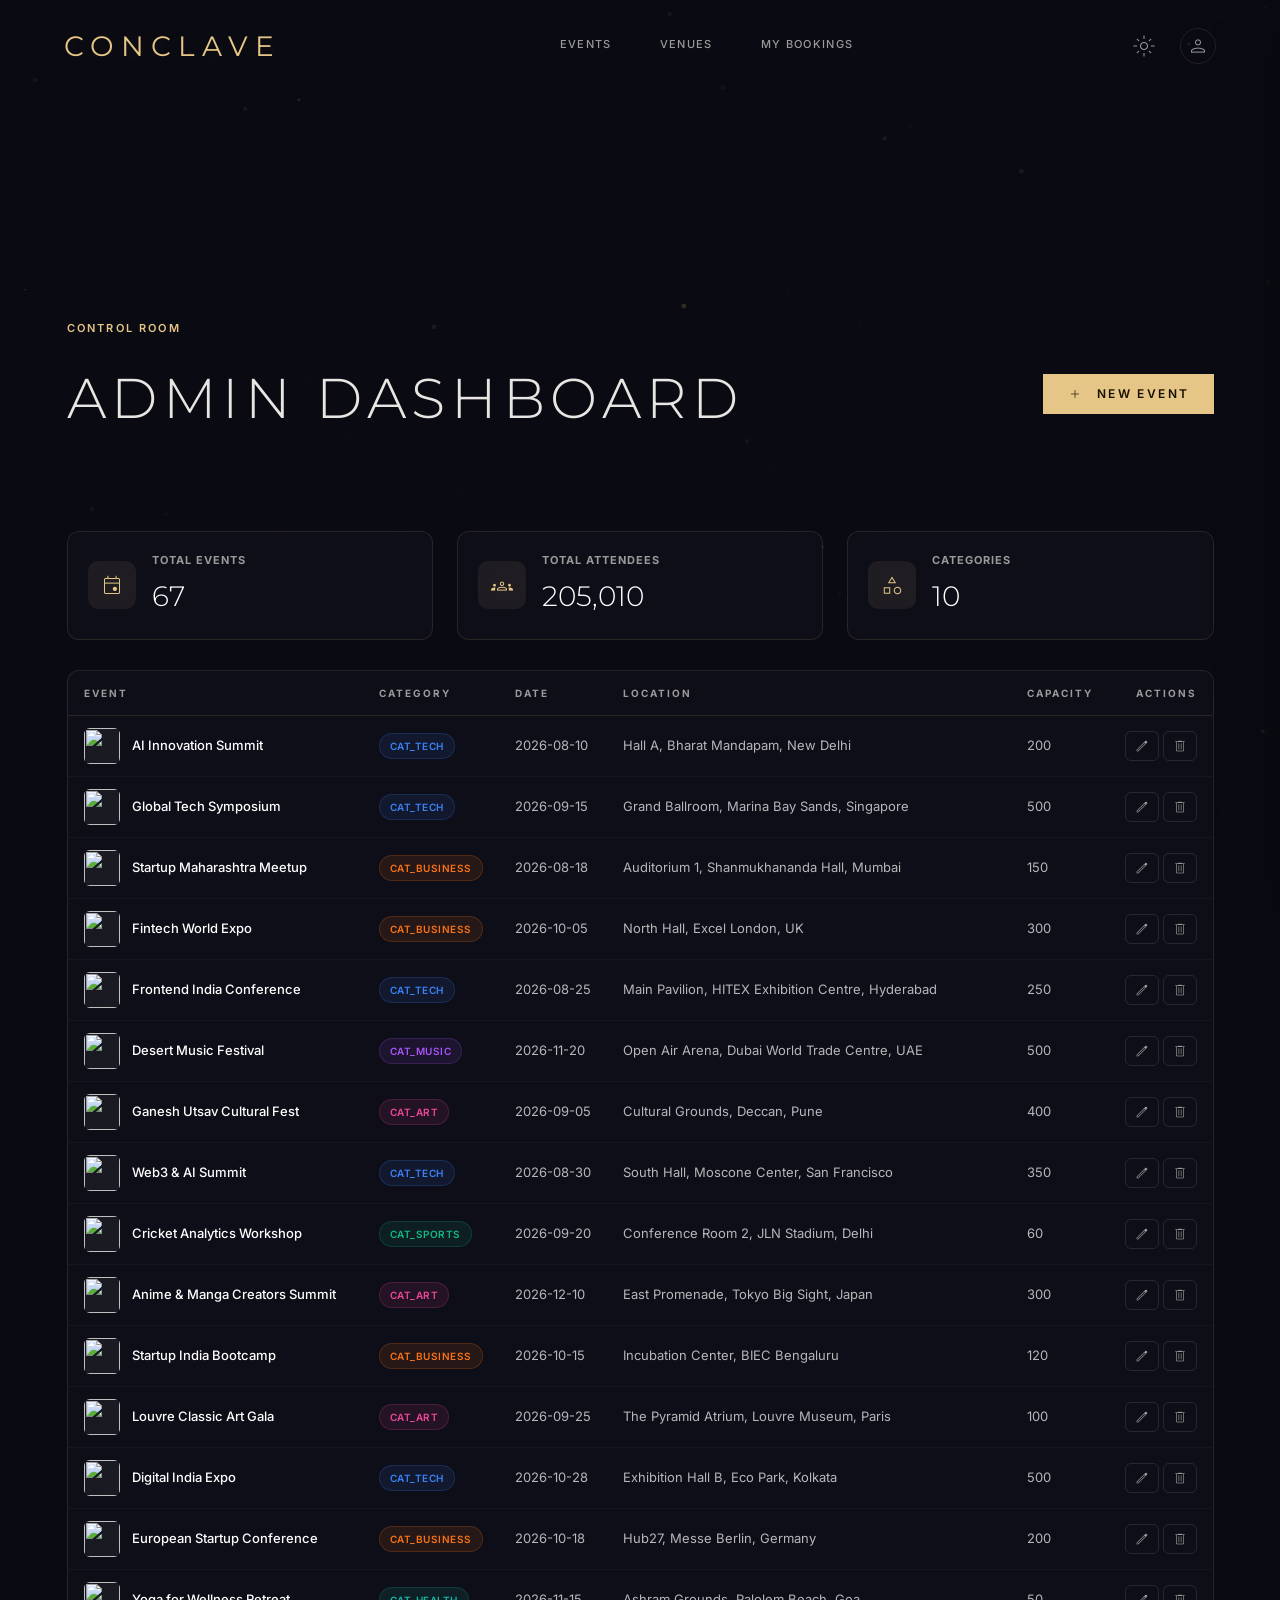
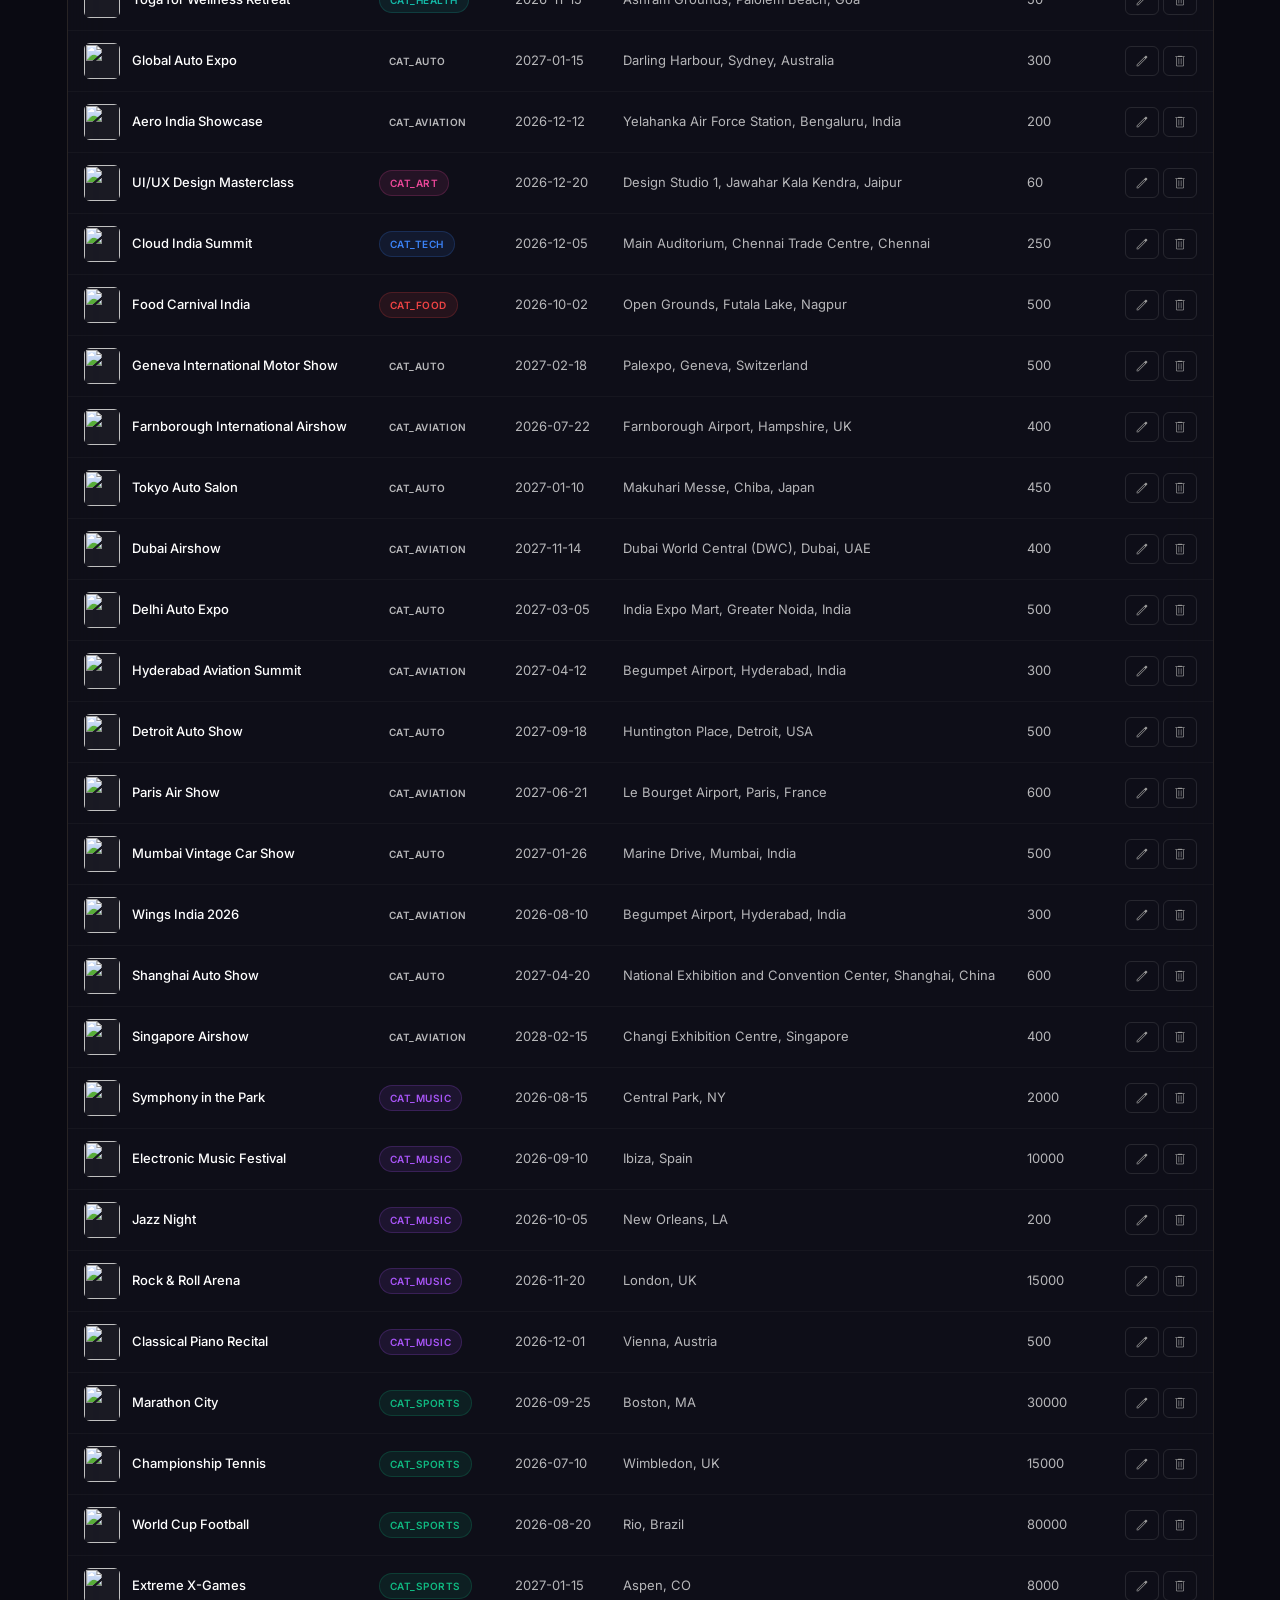
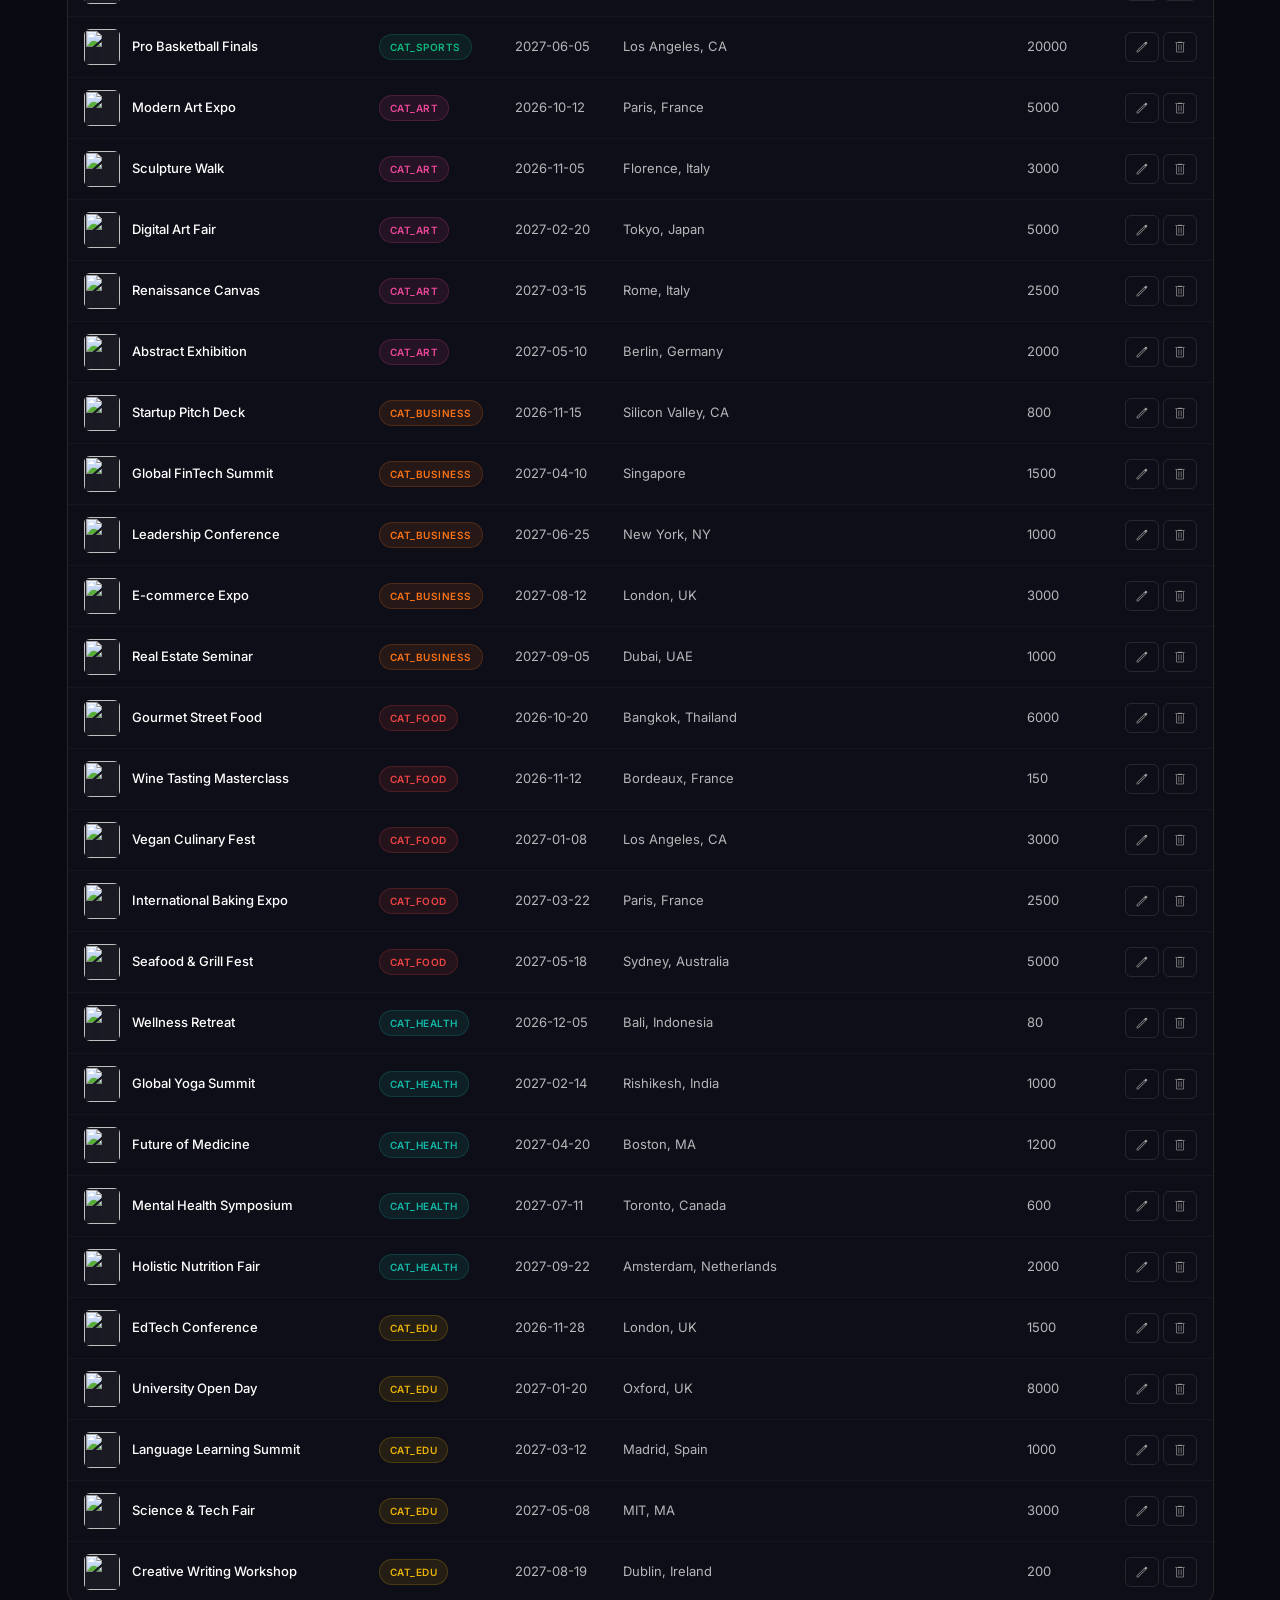
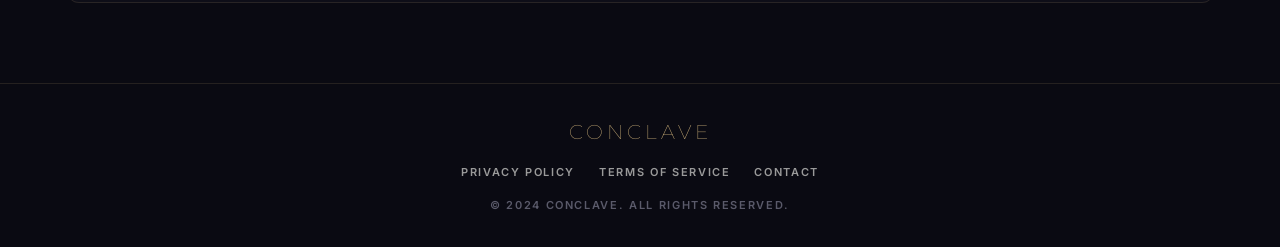
==== commit d0505a2b: "Merge branch 'develop' into feature/mobile-ui-&-light-theme-enhancements" ====
--- a/admin.html
+++ b/admin.html
@@ -5,7 +5,7 @@
     <meta content="width=device-width, initial-scale=1.0" name="viewport"/>
     <title>Admin Dashboard | Conclave</title>
     <meta name="description" content="Manage events on the Conclave platform."/>
-    <link rel="stylesheet" href="css/styles.css?v=2">
+    <link rel="stylesheet" href="css/styles.css">
     <link href="https://fonts.googleapis.com/css2?family=Montserrat:wght@100;200;300;400;500;600;700&family=Inter:wght@300;400;500;600&display=swap" rel="stylesheet"/>
     <link href="https://fonts.googleapis.com/css2?family=Material+Symbols+Outlined:wght,FILL@100..700,0..1&display=swap" rel="stylesheet"/>
 
@@ -334,6 +334,7 @@
             }
         }
     </style>
+    <link rel="stylesheet" href="css/admin.css">
 </head>
 <body>
 
@@ -386,8 +387,39 @@
             </div>
         </header>
 
+        <!-- Stats Cards -->
+        <div class="stats-grid reveal" style="margin-top:40px; display:grid; grid-template-columns: repeat(auto-fit, minmax(240px, 1fr)); gap:24px;">
+            <div class="stat-card">
+                <div class="stat-icon-wrap">
+                    <span class="material-symbols-outlined">event</span>
+                </div>
+                <div class="stat-info">
+                    <h3 class="stat-label">Total Events</h3>
+                    <p class="stat-value" id="stat-total-events">0</p>
+                </div>
+            </div>
+            <div class="stat-card">
+                <div class="stat-icon-wrap">
+                    <span class="material-symbols-outlined">groups</span>
+                </div>
+                <div class="stat-info">
+                    <h3 class="stat-label">Total Attendees</h3>
+                    <p class="stat-value" id="stat-total-attendees">0</p>
+                </div>
+            </div>
+            <div class="stat-card">
+                <div class="stat-icon-wrap">
+                    <span class="material-symbols-outlined">category</span>
+                </div>
+                <div class="stat-info">
+                    <h3 class="stat-label">Categories</h3>
+                    <p class="stat-value" id="stat-total-categories">0</p>
+                </div>
+            </div>
+        </div>
+
         <!-- Events Table -->
-        <div class="admin-table-wrap reveal" style="margin-top:40px;">
+        <div class="admin-table-wrap reveal" style="margin-top:30px;">
             <table class="admin-table">
                 <thead>
                     <tr>
@@ -418,8 +450,9 @@
                     <div class="validation-error" id="err-title">Event title is required.</div>
                 </div>
                 <div class="form-group">
-                    <label class="form-label">Description</label>
-                    <textarea class="form-input" id="form-description" rows="3" placeholder="Brief description..." style="resize:vertical;"></textarea>
+                    <label class="form-label">Description *</label>
+                    <textarea class="form-input" id="form-description" rows="3" placeholder="Brief description (min 10 chars)..." style="resize:vertical;" required></textarea>
+                    <div class="validation-error" id="err-description">Description must be at least 10 characters.</div>
                 </div>
                 <div class="form-group">
                     <label class="form-label" style="display:flex; justify-content:space-between; align-items:center; margin-bottom: 8px;">
@@ -439,12 +472,12 @@
                             <option value="">Select...</option>
                             <option value="cat_tech">Technology</option>
                             <option value="cat_music">Music</option>
-                            <option value="cat_sports">Sports</option>
-                            <option value="cat_art">Art</option>
+                            <option value="cat_edu">Workshop / Education</option>
+                            <option value="cat_sports">Social / Sports</option>
                             <option value="cat_business">Business</option>
-                            <option value="cat_food">Food</option>
-                            <option value="cat_health">Health</option>
-                            <option value="cat_edu">Education</option>
+                            <option value="cat_art">Digital Art &amp; Crypto</option>
+                            <option value="cat_food">Gastronomic Journey / Food</option>
+                            <option value="cat_health">Extreme Wellness / Health</option>
                         </select>
                         <div class="validation-error" id="err-category">Category is required.</div>
                     </div>
@@ -456,8 +489,9 @@
                 </div>
                 <div class="admin-form-row-2">
                     <div class="form-group">
-                        <label class="form-label">Time</label>
-                        <input type="time" class="form-input" id="form-time"/>
+                        <label class="form-label">Time *</label>
+                        <input type="time" class="form-input" id="form-time" required/>
+                        <div class="validation-error" id="err-time">Time is required.</div>
                     </div>
                     <div class="form-group">
                         <label class="form-label">Max Attendees *</label>
@@ -491,18 +525,19 @@
                 </div>
                 <div class="form-group">
                     <label class="form-label">Banner Image</label>
-                    <div id="image-upload-zone" style="border: 2px dashed var(--border-subtle); border-radius: 12px; padding: 24px; text-align: center; margin-bottom: 12px; cursor: pointer; transition: all 0.3s; background: var(--bg-surface-high);">
+                    <div id="image-upload-zone" style="border: 2px dashed rgba(255,255,255,0.2); border-radius: 12px; padding: 24px; text-align: center; margin-bottom: 12px; cursor: pointer; transition: all 0.3s; background: rgba(0,0,0,0.2);">
                         <span class="material-symbols-outlined" style="font-size: 32px; color: var(--text-secondary); margin-bottom: 8px;">cloud_upload</span>
                         <div style="font-size: 13px; color: var(--text-secondary);">Click to upload or drag and drop</div>
-                        <div style="font-size: 11px; color: var(--text-muted); margin-top: 4px;">PNG, JPG up to 5MB</div>
+                        <div style="font-size: 11px; color: rgba(255,255,255,0.3); margin-top: 4px;">PNG, JPG up to 5MB</div>
                         <input type="file" id="form-image-file" accept="image/*" style="display: none;" />
                     </div>
-                    <div id="image-preview-container" style="display: none; margin-bottom: 12px; position: relative; border-radius: 12px; overflow: hidden; border: 1px solid var(--border-subtle);">
+                    <div id="image-preview-container" style="display: none; margin-bottom: 12px; position: relative; border-radius: 12px; overflow: hidden; border: 1px solid rgba(255,255,255,0.1);">
                         <img id="image-preview" src="" style="width: 100%; height: 160px; object-fit: cover; display: block;" />
-                        <button type="button" id="remove-image-btn" class="material-symbols-outlined" style="position: absolute; top: 8px; right: 8px; background: var(--glass-bg-heavy); color: var(--text-primary); border: none; border-radius: 50%; padding: 4px; cursor: pointer; font-size: 18px;">close</button>
+                        <button type="button" id="remove-image-btn" class="material-symbols-outlined" style="position: absolute; top: 8px; right: 8px; background: rgba(0,0,0,0.6); color: white; border: none; border-radius: 50%; padding: 4px; cursor: pointer; font-size: 18px;">close</button>
                     </div>
                     <div style="text-align: center; font-size: 12px; color: var(--text-secondary); margin-bottom: 12px;">OR</div>
                     <input type="url" class="form-input" id="form-image" placeholder="Image URL (https://...)"/>
+                    <div class="validation-error" id="err-image">Please enter a valid URL.</div>
                     <input type="hidden" id="form-image-data" />
                 </div>
                 <div class="modal-actions">
@@ -644,7 +679,7 @@
 
             // Render table
             function renderTable() {
-                const events = getAllEvents();
+<!--                 const events = getAllEvents(); -->
                 tbody.innerHTML = '';
                 events.forEach(evt => {
                     const tr = document.createElement('tr');
@@ -942,5 +977,6 @@
             renderTable();
         });
     </script>
+    <script type="module" src="js/admin/adminApp.js"></script>
 </body>
 </html>
--- a/css/admin.css
+++ b/css/admin.css
@@ -0,0 +1,268 @@
+/* css/admin.css — Admin Dashboard Styling */
+
+.admin-table-wrap {
+    overflow-x: auto;
+    border: 1px solid var(--border-subtle);
+    border-radius: 12px;
+    background: rgba(18,18,28,0.65);
+    backdrop-filter: blur(20px);
+}
+
+.admin-table {
+    width: 100%;
+    border-collapse: collapse;
+    font-family: var(--font-body);
+    font-size: 13px;
+}
+
+.admin-table th {
+    text-align: left;
+    padding: 14px 16px;
+    font-size: 10px;
+    letter-spacing: 2px;
+    text-transform: uppercase;
+    color: var(--text-secondary);
+    border-bottom: 1px solid var(--border-subtle);
+    white-space: nowrap;
+}
+
+.admin-table td {
+    padding: 12px 16px;
+    border-bottom: 1px solid rgba(255,255,255,0.03);
+    color: rgba(255,255,255,0.7);
+    vertical-align: middle;
+}
+
+.admin-table tr:last-child td {
+    border-bottom: none;
+}
+
+.admin-table tr:hover td {
+    background: rgba(255,255,255,0.02);
+}
+
+.admin-table .title-cell {
+    font-weight: 500;
+    color: white;
+}
+
+.admin-action-btn {
+    background: none;
+    border: 1px solid rgba(255,255,255,0.1);
+    color: var(--text-secondary);
+    padding: 6px 8px;
+    border-radius: 6px;
+    cursor: pointer;
+    transition: all 0.2s;
+    display: inline-flex;
+    align-items: center;
+    justify-content: center;
+}
+
+.admin-action-btn:hover {
+    border-color: var(--gold);
+    color: var(--gold);
+}
+
+.admin-action-btn.delete:hover {
+    border-color: #ef4444;
+    color: #ef4444;
+}
+
+.admin-action-btn .material-symbols-outlined {
+    font-size: 16px;
+}
+
+/* Modal Overlay and Layout */
+.modal-overlay {
+    position: fixed;
+    inset: 0;
+    background: rgba(10,10,18,0.8);
+    backdrop-filter: blur(8px);
+    z-index: 9999;
+    display: flex;
+    align-items: center;
+    justify-content: center;
+    opacity: 0;
+    pointer-events: none;
+    transition: opacity 0.3s;
+}
+
+.modal-overlay.open {
+    opacity: 1;
+    pointer-events: auto;
+}
+
+.modal-box {
+    background: rgba(18,18,28,0.98);
+    border: 1px solid rgba(255,255,255,0.08);
+    border-radius: 16px;
+    padding: 32px;
+    width: 520px;
+    max-width: calc(100vw - 48px);
+    max-height: calc(100vh - 80px);
+    overflow-y: auto;
+    transform: translateY(20px);
+    transition: transform 0.3s cubic-bezier(0.16, 1, 0.3, 1);
+}
+
+.modal-overlay.open .modal-box {
+    transform: translateY(0);
+}
+
+.modal-title {
+    font-family: var(--font-display);
+    font-size: 24px;
+    font-weight: 300;
+    color: white;
+    margin-bottom: 24px;
+}
+
+.modal-actions {
+    display: flex;
+    gap: 12px;
+    justify-content: flex-end;
+    margin-top: 24px;
+}
+
+.btn-cancel {
+    font-family: var(--font-body);
+    font-size: 13px;
+    letter-spacing: 1px;
+    text-transform: uppercase;
+    padding: 12px 24px;
+    border-radius: 999px;
+    border: 1px solid var(--border-subtle);
+    background: transparent;
+    color: var(--text-secondary);
+    cursor: pointer;
+    transition: all 0.3s;
+}
+
+.btn-cancel:hover {
+    border-color: rgba(255,255,255,0.2);
+    color: white;
+}
+
+.btn-danger {
+    font-family: var(--font-body);
+    font-size: 13px;
+    letter-spacing: 1px;
+    text-transform: uppercase;
+    padding: 12px 24px;
+    border-radius: 999px;
+    border: none;
+    background: rgba(239,68,68,0.2);
+    color: #ef4444;
+    cursor: pointer;
+    transition: all 0.3s;
+}
+
+.btn-danger:hover {
+    background: rgba(239,68,68,0.35);
+}
+
+.validation-error {
+    color: #ef4444;
+    font-size: 11px;
+    margin-top: 4px;
+    display: none;
+}
+
+.form-input.error {
+    border-color: #ef4444 !important;
+}
+
+/* Responsive Styles */
+@media (max-width: 768px) {
+    .admin-table th:nth-child(3),
+    .admin-table td:nth-child(3),
+    .admin-table th:nth-child(4),
+    .admin-table td:nth-child(4) {
+        display: none;
+    }
+}
+
+/* Stats Cards */
+.stats-grid {
+    margin-bottom: 30px;
+}
+.stat-card {
+    background: rgba(18,18,28,0.65);
+    border: 1px solid var(--border-subtle);
+    border-radius: 12px;
+    padding: 20px;
+    display: flex;
+    align-items: center;
+    gap: 16px;
+    backdrop-filter: blur(20px);
+    transition: transform 0.3s, border-color 0.3s, box-shadow 0.3s;
+}
+.stat-card:hover {
+    transform: translateY(-2px);
+    border-color: rgba(230,198,135,0.3);
+    box-shadow: 0 8px 30px rgba(0,0,0,0.4);
+}
+.stat-icon-wrap {
+    width: 48px;
+    height: 48px;
+    border-radius: 10px;
+    background: rgba(230,198,135,0.08);
+    color: var(--gold);
+    display: flex;
+    align-items: center;
+    justify-content: center;
+}
+.stat-icon-wrap .material-symbols-outlined {
+    font-size: 24px;
+}
+.stat-info {
+    display: flex;
+    flex-direction: column;
+}
+.stat-label {
+    font-family: var(--font-body);
+    font-size: 11px;
+    color: var(--text-secondary);
+    text-transform: uppercase;
+    letter-spacing: 1px;
+    margin: 0;
+}
+.stat-value {
+    font-family: var(--font-display);
+    font-size: 28px;
+    font-weight: 300;
+    color: white;
+    margin: 4px 0 0 0;
+}
+
+/* Category Badges */
+.category-badge {
+    display: inline-block;
+    padding: 4px 10px;
+    border-radius: 99px;
+    font-size: 10px;
+    font-weight: 600;
+    text-transform: uppercase;
+    letter-spacing: 0.5px;
+}
+.category-badge.cat_tech { background: rgba(59,130,246,0.1); color: #3b82f6; border: 1px solid rgba(59,130,246,0.2); }
+.category-badge.cat_music { background: rgba(168,85,247,0.1); color: #a855f7; border: 1px solid rgba(168,85,247,0.2); }
+.category-badge.cat_edu { background: rgba(234,179,8,0.1); color: #eab308; border: 1px solid rgba(234,179,8,0.2); }
+.category-badge.cat_sports { background: rgba(16,185,129,0.1); color: #10b981; border: 1px solid rgba(16,185,129,0.2); }
+.category-badge.cat_business { background: rgba(249,115,22,0.1); color: #f97316; border: 1px solid rgba(249,115,22,0.2); }
+.category-badge.cat_art { background: rgba(236,72,153,0.1); color: #ec4899; border: 1px solid rgba(236,72,153,0.2); }
+.category-badge.cat_food { background: rgba(239,68,68,0.1); color: #ef4444; border: 1px solid rgba(239,68,68,0.2); }
+.category-badge.cat_health { background: rgba(20,184,166,0.1); color: #14b8a6; border: 1px solid rgba(20,184,166,0.2); }
+
+/* Table Thumbnail */
+.event-thumb img {
+    display: block;
+    width: 100%;
+    height: 100%;
+    object-fit: cover;
+    transition: transform 0.3s;
+}
+.event-thumb:hover img {
+    transform: scale(1.1);
+}
